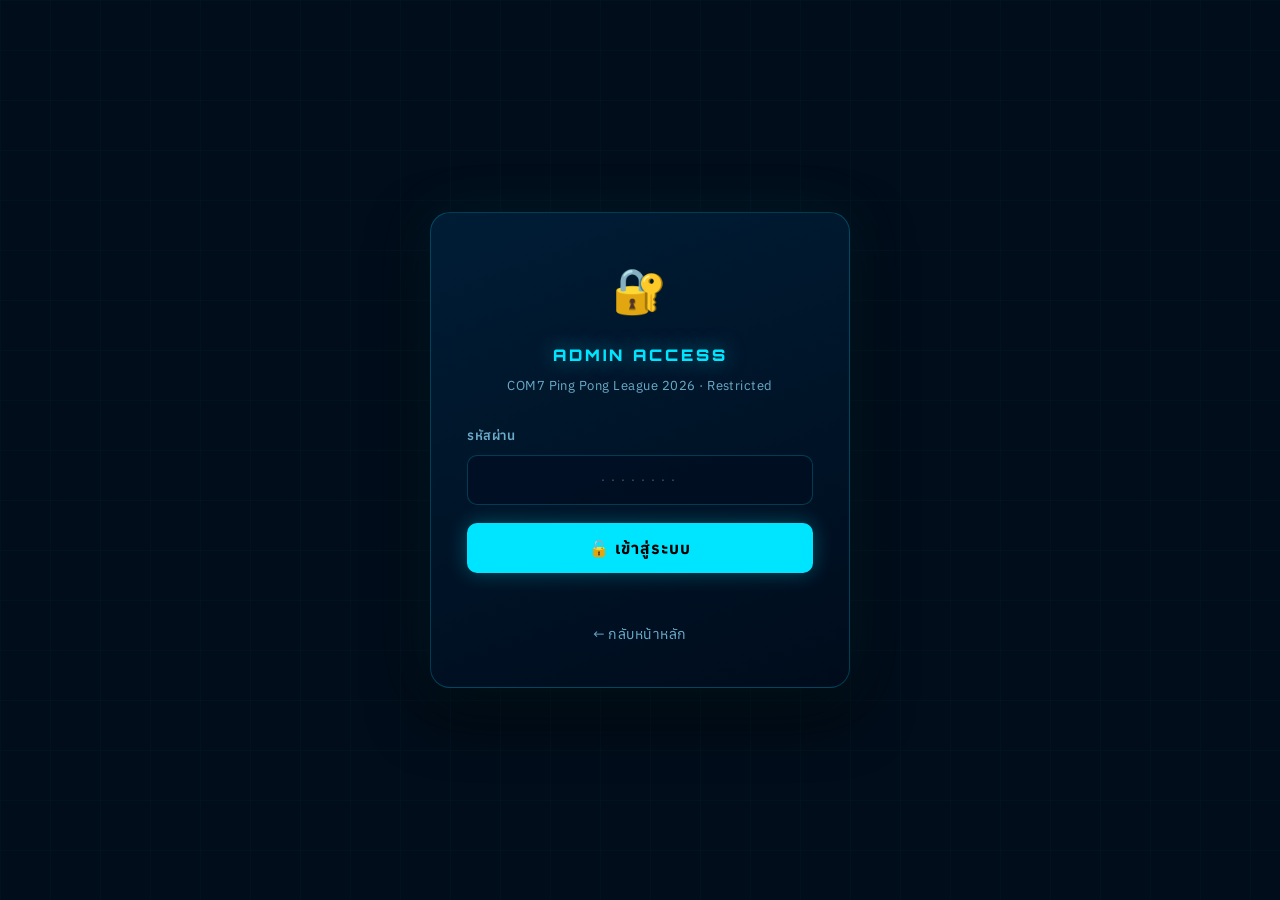
==== admin.html @ f127a7c7 "Add files via upload" ====
<!DOCTYPE html>
<html lang="th">
<head>
<meta charset="UTF-8">
<meta name="viewport" content="width=device-width, initial-scale=1.0">
<title>Admin — COM7 Ping Pong League 2026</title>
<link rel="preconnect" href="https://fonts.googleapis.com">
<link rel="stylesheet" href="https://fonts.googleapis.com/css2?family=Anuphan:wght@100..700&family=Orbitron:wght@400;700;900&display=swap">
<link rel="stylesheet" href="assets/style.css">
<style>
/* ── LOGIN GATE ─────────────────────────────────────── */
#login-gate {
  position:fixed;inset:0;z-index:9999;
  display:flex;align-items:center;justify-content:center;
  background:var(--dark);
}
#login-gate::before {
  content:'';position:fixed;inset:0;
  background-image:linear-gradient(rgba(0,229,255,0.025) 1px,transparent 1px),linear-gradient(90deg,rgba(0,229,255,0.025) 1px,transparent 1px);
  background-size:50px 50px;animation:gridMove 25s linear infinite;pointer-events:none;
}
.login-card {
  position:relative;z-index:1;
  background:linear-gradient(160deg,rgba(0,30,55,0.96),rgba(0,12,28,0.99));
  border:1px solid var(--border);border-radius:20px;
  padding:40px 36px;width:min(420px,90vw);
  box-shadow:0 0 60px rgba(0,229,255,0.08),0 24px 60px rgba(0,0,0,0.6);
}
.login-icon{font-size:44px;text-align:center;margin-bottom:14px;}
.login-title{
  font-family:'Orbitron',monospace;font-size:16px;font-weight:900;
  color:var(--cyan);letter-spacing:3px;text-align:center;margin-bottom:6px;
  text-shadow:0 0 20px rgba(0,229,255,0.5);
}
.login-sub{font-size:13px;color:var(--muted);text-align:center;margin-bottom:28px;}
.login-label{
  font-size:13px;color:var(--muted);font-family:'Anuphan',sans-serif;
  font-weight:600;letter-spacing:0.5px;text-transform:uppercase;display:block;margin-bottom:8px;
}
.login-input{
  width:100%;background:rgba(0,15,35,0.9);border:1px solid var(--border);
  border-radius:10px;padding:14px 18px;color:var(--text);
  font-family:'Orbitron',monospace;font-size:16px;letter-spacing:4px;
  outline:none;transition:all 0.2s;margin-bottom:18px;text-align:center;
}
.login-input:focus{border-color:var(--cyan);box-shadow:0 0 0 3px rgba(0,229,255,0.1);}
.login-input.shake{animation:shake 0.35s ease;border-color:var(--lose);}
@keyframes shake{0%,100%{transform:translateX(0);}20%{transform:translateX(-8px);}40%{transform:translateX(8px);}60%{transform:translateX(-5px);}80%{transform:translateX(5px);}}
.login-btn{
  width:100%;padding:15px;background:var(--cyan);color:#000;
  border:none;border-radius:10px;font-family:'Anuphan',sans-serif;
  font-size:16px;font-weight:700;letter-spacing:1px;
  cursor:pointer;box-shadow:0 0 20px rgba(0,229,255,0.3);transition:all 0.2s;
}
.login-btn:hover{background:#00f0ff;transform:translateY(-2px);}
.login-error{font-size:14px;color:var(--lose);text-align:center;margin-top:12px;min-height:18px;font-family:'Anuphan',sans-serif;opacity:0;transition:opacity 0.2s;}
.login-error.show{opacity:1;}
.login-back{display:block;text-align:center;margin-top:20px;font-size:14px;color:var(--muted);text-decoration:none;font-family:'Anuphan',sans-serif;transition:color 0.2s;}
.login-back:hover{color:var(--cyan);}
.login-attempts{font-size:13px;color:var(--muted);text-align:center;margin-top:8px;font-family:'Anuphan',sans-serif;opacity:0.6;}

/* ── ADMIN CONTENT ──────────────────────────────────── */
#admin-content{display:none;}
#admin-content.unlocked{display:block;}

/* ── TOPBAR ─────────────────────────────────────────── */
.admin-topbar{
  display:flex;align-items:center;justify-content:space-between;
  padding:16px 24px;background:rgba(2,21,37,0.98);
  border-bottom:1px solid var(--border);backdrop-filter:blur(16px);
  position:sticky;top:0;z-index:100;gap:12px;
}
.admin-topbar-logo{
  font-family:'Orbitron',monospace;font-size:14px;font-weight:900;
  color:var(--cyan);letter-spacing:2px;text-shadow:0 0 12px rgba(0,229,255,0.4);flex:1;
}
.admin-topbar-badge{
  background:rgba(255,68,102,0.12);border:1px solid rgba(255,68,102,0.3);
  color:var(--lose);font-family:'Anuphan',sans-serif;
  font-size:13px;font-weight:700;letter-spacing:0.5px;padding:6px 14px;border-radius:4px;
}
.logout-btn{
  background:transparent;border:1px solid var(--border2);color:var(--muted);
  font-family:'Anuphan',sans-serif;font-size:14px;font-weight:600;
  letter-spacing:0.3px;padding:8px 18px;border-radius:6px;cursor:pointer;transition:all 0.2s;
}
.logout-btn:hover{border-color:var(--lose);color:var(--lose);}

/* ── PLAYER TABLE ───────────────────────────────────── */
.player-mgmt-table{width:100%;border-collapse:collapse;}
.player-mgmt-table th{
  background:linear-gradient(90deg,rgba(0,50,100,0.9),rgba(0,35,75,0.9));
  color:#7ec8e3;font-family:'Anuphan',sans-serif;
  font-size:13px;font-weight:700;letter-spacing:0.5px;text-transform:uppercase;
  padding:14px 18px;text-align:left;border-bottom:2px solid rgba(0,229,255,0.3);
}
.player-mgmt-table td{
  padding:14px 18px;border-bottom:1px solid rgba(0,229,255,0.08);
  color:var(--text);vertical-align:middle;font-size:15px;
  font-family:'Anuphan',sans-serif;
}
.player-mgmt-table tr:hover td{background:rgba(0,229,255,0.05);}
.btn-edit{
  background:rgba(0,229,255,0.12);border:1px solid rgba(0,229,255,0.4);
  color:var(--cyan);font-size:13px;font-family:'Anuphan',sans-serif;
  font-weight:700;letter-spacing:0.3px;padding:8px 18px;
  border-radius:6px;cursor:pointer;transition:all 0.2s;
}
.btn-edit:hover{background:rgba(0,229,255,0.25);transform:translateY(-1px);}
.btn-del{
  background:rgba(255,68,102,0.12);border:1px solid rgba(255,68,102,0.4);
  color:var(--lose);font-size:13px;font-family:'Anuphan',sans-serif;
  font-weight:700;letter-spacing:0.3px;padding:8px 18px;
  border-radius:6px;cursor:pointer;transition:all 0.2s;margin-left:6px;
}
.btn-del:hover{background:rgba(255,68,102,0.25);transform:translateY(-1px);}

/* ── EDIT MODAL ─────────────────────────────────────── */
#edit-modal{display:none;position:fixed;inset:0;z-index:9998;background:rgba(0,0,0,0.75);align-items:center;justify-content:center;}
#edit-modal.open{display:flex;}
.edit-modal-card{
  background:linear-gradient(160deg,rgba(0,30,55,0.98),rgba(0,12,28,0.99));
  border:1px solid var(--border);border-radius:16px;
  padding:32px 28px;width:min(480px,92vw);
  box-shadow:0 0 60px rgba(0,229,255,0.1);
}
.edit-modal-title{
  font-family:'Orbitron',monospace;font-size:14px;font-weight:900;
  color:var(--cyan);letter-spacing:2px;margin-bottom:22px;
}

/* ── ADMIN OVERRIDES (larger than index) ────────────── */
.admin-panel{padding:26px;}
.admin-title{font-size:15px !important;letter-spacing:2px;}
.form-label{font-size:13px !important;}
.form-input,.form-select{font-size:15px !important;padding:13px 16px !important;}
.btn{font-size:15px !important;padding:13px 28px !important;}
.section-title{font-size:22px !important;}
.section-sub{font-size:15px !important;}
.status-badge{font-size:12px !important;padding:5px 12px !important;}
.bracket-slot select{font-size:14px !important;padding:9px 12px !important;}
.bracket-slot-num{font-size:13px !important;min-width:26px;}

/* Toast — บนสุดกลางหน้าจอ */
#toast{
  position:fixed !important;
  top:20px !important;
  bottom:auto !important;
  left:50% !important;
  transform:translateX(-50%) translateY(-120px) !important;
}
#toast.show{
  transform:translateX(-50%) translateY(0) !important;
}
</style>
</head>
<body>

<!-- LOGIN GATE -->
<div id="login-gate">
  <div class="login-card">
    <div class="login-icon">🔐</div>
    <div class="login-title">ADMIN ACCESS</div>
    <div class="login-sub">COM7 Ping Pong League 2026 · Restricted</div>
    <label class="login-label" for="pwd-input">รหัสผ่าน</label>
    <input class="login-input" id="pwd-input" type="password" placeholder="••••••••" maxlength="32" autocomplete="current-password" onkeydown="if(event.key==='Enter') tryLogin()"/>
    <button type="button" class="login-btn" onclick="tryLogin()">🔓 เข้าสู่ระบบ</button>
    <div class="login-error" id="login-error"></div>
    <div class="login-attempts" id="login-attempts"></div>
    <a href="index.html" class="login-back">← กลับหน้าหลัก</a>
  </div>
</div>

<!-- ADMIN CONTENT -->
<div id="admin-content">
  <div class="page">

    <div class="admin-topbar">
      <div class="admin-topbar-logo">⚙️ COM7 ADMIN</div>
      <span class="admin-topbar-badge">🔒 PRIVATE</span>
      <button type="button" class="logout-btn" onclick="logout()">ออกจากระบบ</button>
    </div>

    <div style="padding:24px 18px;">
      <div class="section-title">จัดการข้อมูล</div>
      <div class="section-sub">เพิ่ม / แก้ไข ข้อมูลการแข่งขัน</div>

      <!-- PLAYER LIST -->
      <div class="admin-panel">
        <div style="display:flex;justify-content:space-between;align-items:center;flex-wrap:wrap;gap:8px;margin-bottom:14px;">
          <div class="admin-title" style="margin-bottom:0;">👥 รายชื่อผู้แข่งขันทั้งหมด</div>
          <div style="display:flex;gap:6px;">
            <button type="button" id="pmgmt-btn-all" onclick="filterPlayerMgmt('all',this)"
              class="filter-btn all is-active">ทั้งหมด</button>
            <button type="button" id="pmgmt-btn-M" onclick="filterPlayerMgmt('M',this)"
              class="filter-btn gender-m">♂ MEN'S</button>
            <button type="button" id="pmgmt-btn-F" onclick="filterPlayerMgmt('F',this)"
              class="filter-btn gender-f">♀ WOMEN'S</button>
          </div>
        </div>
        <div style="overflow-x:auto;border-radius:10px;border:1px solid rgba(0,229,255,0.15);">
          <table class="player-mgmt-table">
            <thead><tr>
              <th>#</th><th>ชื่อ</th><th>ทีม</th><th>ประเภท</th><th>แต้ม</th><th>สถานะ</th><th>จัดการ</th>
            </tr></thead>
            <tbody id="player-mgmt-body"></tbody>
          </table>
        </div>
      </div>

      <!-- ADD PLAYER -->
      <div class="admin-panel">
        <div class="admin-title">➕ เพิ่มผู้เล่น</div>
        <div style="text-align:center;margin-bottom:18px;">
          <div class="photo-preview" id="photo-prev" onclick="document.getElementById('photo-inp').click()">
            <span id="photo-ph">📷</span>
            <img id="photo-img" src="" style="display:none;"/>
          </div>
          <div style="font-size:12px;color:var(--muted);margin-top:6px;">กดเพื่อเพิ่มรูปผู้เล่น</div>
          <input type="file" id="photo-inp" accept="image/*" style="display:none;" onchange="handlePhoto(event)">
        </div>
        <div class="form-row">
          <div class="form-group"><label class="form-label">ชื่อผู้เล่น</label><input class="form-input" id="new-player-name" placeholder="A. JAYDEN"/></div>
          <div class="form-group"><label class="form-label">ทีม / แผนก</label><input class="form-input" id="new-player-team" placeholder="ทีม/แผนก"/></div>
        </div>
        <div class="form-row">
          <div class="form-group"><label class="form-label">ประเภท</label>
            <select class="form-select" id="new-player-gender">
              <option value="M">ชาย (Men's)</option><option value="F">หญิง (Women's)</option>
            </select>
          </div>
          <div class="form-group"><label class="form-label">สถานะ</label>
            <select class="form-select" id="new-player-status">
              <option value="IN_PLAY">IN_PLAY</option><option value="WINNER">WINNER</option><option value="ELIMINATED">ELIMINATED</option>
            </select>
          </div>
        </div>
        <button type="button" class="btn btn-primary" onclick="addPlayer()" style="display:block;margin-left:auto;">➕ เพิ่มผู้เล่น</button>
      </div>

      <!-- MATCH LIST -->
      <div class="admin-panel">
        <div style="margin-bottom:14px;">
          <div style="display:flex;justify-content:space-between;align-items:center;flex-wrap:wrap;gap:8px;margin-bottom:10px;">
            <div class="admin-title" style="margin-bottom:0;">📋 รายการแข่งขันทั้งหมด</div>
            <div style="display:flex;gap:6px;flex-wrap:wrap;">
              <button type="button" id="mmgmt-btn-all" onclick="setAdminMatchFilter('all',this)"
                class="filter-btn all">ทั้งหมด</button>
              <button type="button" id="mmgmt-btn-live" onclick="setAdminMatchFilter('live',this)"
                class="filter-btn" style="padding:7px 16px;border-radius:20px;border:1px solid rgba(255,51,85,0.3);background:rgba(255,51,85,0.1);color:#ff3355;font-family:'Anuphan',sans-serif;font-size:14px;font-weight:600;cursor:pointer;transition:all 0.2s;">🔴 LIVE</button>
              <button type="button" id="mmgmt-btn-completed" onclick="setAdminMatchFilter('completed',this)"
                class="filter-btn winner">✓ จบแล้ว</button>
              <button type="button" id="mmgmt-btn-upcoming" onclick="setAdminMatchFilter('upcoming',this)"
                class="filter-btn" style="padding:7px 16px;border-radius:20px;border:1px solid rgba(100,170,200,0.25);background:rgba(100,170,200,0.08);color:#64aacc;font-family:'Anuphan',sans-serif;font-size:14px;font-weight:600;cursor:pointer;transition:all 0.2s;">⏳ รอแข่ง</button>
            </div>
          </div>
          <!-- Gender tab bar -->
          <div style="display:flex;border-radius:10px;overflow:hidden;border:1px solid rgba(0,229,255,0.15);">
            <button type="button" id="mmgmt-btn-M" onclick="setAdminMatchGender('M',this)"
              class="filter-btn gender-m" style="flex:1;padding:11px;border-right:1px solid rgba(0,229,255,0.1);font-family:'Anuphan',sans-serif;font-size:15px;font-weight:600;cursor:pointer;transition:all 0.2s;">♂ MEN'S</button>
            <button type="button" id="mmgmt-btn-F" onclick="setAdminMatchGender('F',this)"
              class="filter-btn gender-f" style="flex:1;padding:11px;font-family:'Anuphan',sans-serif;font-size:15px;font-weight:600;cursor:pointer;transition:all 0.2s;">♀ WOMEN'S</button>
          </div>
        </div>
        <div id="match-mgmt-body"></div>
      </div>

      <!-- BRACKET SETUP -->
      <div class="admin-panel">
        <div class="admin-title">🎯 จับคู่สายการแข่งขัน</div>
        <div class="form-row">
          <div class="form-group"><label class="form-label">ประเภท</label>
            <select class="form-select" id="bracket-setup-gender" onchange="renderBracketSetup()">
              <option value="M">Men's</option><option value="F">Women's</option>
            </select>
          </div>
          <div class="form-group"><label class="form-label">รอบ</label>
            <select class="form-select" id="bracket-setup-round" onchange="renderBracketSetup()">
              <option>Round of 32</option><option>Round of 16</option>
              <option>Quarter Final</option><option>Semi Final</option><option>Final</option>
            </select>
          </div>
        </div>
        <div id="bracket-setup-body" style="margin-top:10px;"></div>
        <div style="margin-top:14px;display:flex;align-items:center;justify-content:flex-end;gap:10px;flex-wrap:wrap;">
          <div style="font-size:13px;color:var(--muted);flex:1;min-width:180px;">* เลือกผู้เล่นทั้งสองฝั่ง แล้วกดปุ่มบันทึกเพื่อยืนยัน</div>
          <button type="button" class="btn btn-primary" onclick="saveBracketSetup()" style="background:var(--win);color:#000;box-shadow:0 0 16px rgba(0,229,160,0.3);">💾 บันทึกการจับคู่</button>
        </div>
      </div>

      <!-- DANGER ZONE -->
      <div class="admin-panel" style="border-color:rgba(255,68,102,0.3);">
        <div class="admin-title" style="color:var(--lose);">⚠️ จัดการข้อมูล</div>
        <div style="font-size:14px;color:var(--muted);margin-bottom:14px;">Export ข้อมูล หรือล้างข้อมูลทั้งหมดออกจากระบบ</div>
        <div style="display:flex;justify-content:flex-end;gap:10px;flex-wrap:wrap;">
          <button type="button" class="btn btn-primary" onclick="exportData()">💾 Export JSON</button>
          <button type="button" class="btn btn-gold" onclick="recalcStandings()">🔄 อัปเดตสถานะทั้งหมด</button>
          <button type="button" class="btn btn-danger" onclick="resetData()">🗑️ ล้างข้อมูลทั้งหมด</button>
        </div>
      </div>

      <div style="text-align:center;padding:16px 0 40px;">
        <a href="index.html" style="font-family:'Anuphan',sans-serif;font-size:14px;color:var(--muted);letter-spacing:1px;text-decoration:none;transition:color 0.2s;" onmouseover="this.style.color='var(--cyan)'" onmouseout="this.style.color='var(--muted)'">
          ← กลับหน้าหลัก (Public)
        </a>
      </div>
    </div>
  </div>
</div>

<div class="toast" id="toast"></div>

<!-- CONFIRM RESET MODAL -->
<div id="confirm-reset-modal" style="display:none;position:fixed;inset:0;z-index:9999;background:rgba(0,0,0,0.75);align-items:center;justify-content:center;">
  <div style="background:linear-gradient(160deg,rgba(0,30,55,0.98),rgba(0,12,28,0.99));border:1px solid rgba(255,68,102,0.4);border-radius:16px;padding:32px 28px;width:min(420px,90vw);box-shadow:0 0 40px rgba(255,68,102,0.15);">
    <div style="font-size:32px;text-align:center;margin-bottom:12px;">⚠️</div>
    <div style="font-family:'Orbitron',monospace;font-size:14px;font-weight:900;color:#f85149;letter-spacing:2px;text-align:center;margin-bottom:8px;">ยืนยันการลบข้อมูล</div>
    <div style="font-family:'Anuphan',sans-serif;font-size:14px;color:rgba(255,255,255,0.6);text-align:center;margin-bottom:24px;line-height:1.6;">ผู้เล่นและแมตช์ทั้งหมดจะถูกลบออกจากระบบ<br>การกระทำนี้ไม่สามารถย้อนกลับได้</div>
    <div style="display:flex;gap:10px;justify-content:center;">
      <button type="button" onclick="document.getElementById('confirm-reset-modal').style.display='none';_doResetData();"
        style="background:#f85149;border:none;color:#fff;font-family:'Anuphan',sans-serif;font-size:15px;font-weight:700;padding:12px 28px;border-radius:8px;cursor:pointer;">
        🗑️ ยืนยันลบ
      </button>
      <button type="button" onclick="document.getElementById('confirm-reset-modal').style.display='none';"
        style="background:rgba(255,255,255,0.08);border:1px solid rgba(255,255,255,0.15);color:rgba(255,255,255,0.6);font-family:'Anuphan',sans-serif;font-size:15px;font-weight:600;padding:12px 28px;border-radius:8px;cursor:pointer;">
        ยกเลิก
      </button>
    </div>
  </div>
</div>

<!-- CUSTOM CONFIRM MODAL -->
<div id="custom-confirm-modal" style="display:none;position:fixed;inset:0;z-index:9999;background:rgba(0,0,0,0.75);align-items:center;justify-content:center;">
  <div style="background:linear-gradient(160deg,rgba(0,30,55,0.98),rgba(0,12,28,0.99));border:1px solid rgba(255,68,102,0.4);border-radius:16px;padding:32px 28px;width:min(420px,90vw);box-shadow:0 0 40px rgba(255,68,102,0.15);">
    <div style="font-size:32px;text-align:center;margin-bottom:12px;">⚠️</div>
    <div id="custom-confirm-msg" style="font-family:'Anuphan',sans-serif;font-size:15px;color:rgba(255,255,255,0.8);text-align:center;margin-bottom:24px;line-height:1.6;"></div>
    <div style="display:flex;gap:10px;justify-content:center;">
      <button type="button" id="custom-confirm-ok"
        style="background:#f85149;border:none;color:#fff;font-family:'Anuphan',sans-serif;font-size:15px;font-weight:700;padding:12px 28px;border-radius:8px;cursor:pointer;">
        ✅ ยืนยัน
      </button>
      <button type="button" id="custom-confirm-cancel"
        style="background:rgba(255,255,255,0.08);border:1px solid rgba(255,255,255,0.15);color:rgba(255,255,255,0.6);font-family:'Anuphan',sans-serif;font-size:15px;font-weight:600;padding:12px 28px;border-radius:8px;cursor:pointer;">
        ยกเลิก
      </button>
    </div>
  </div>
</div>

<script>
// Override window.confirm ด้วย custom modal
window.confirm = function(msg) {
  return new Promise(function(resolve) {
    var modal = document.getElementById('custom-confirm-modal');
    var msgEl = document.getElementById('custom-confirm-msg');
    var okBtn = document.getElementById('custom-confirm-ok');
    var cancelBtn = document.getElementById('custom-confirm-cancel');
    msgEl.textContent = msg;
    modal.style.display = 'flex';
    function cleanup() { modal.style.display = 'none'; okBtn.onclick = null; cancelBtn.onclick = null; }
    okBtn.onclick = function() { cleanup(); resolve(true); };
    cancelBtn.onclick = function() { cleanup(); resolve(false); };
  });
};
</script>

<!-- EDIT MATCH MODAL -->
<div id="edit-match-modal" style="display:none;position:fixed;inset:0;z-index:9998;background:rgba(0,0,0,0.75);align-items:center;justify-content:center;">
  <div class="edit-modal-card" style="width:min(560px,94vw);">
    <div class="edit-modal-title">✏️ แก้ไขผลการแข่งขัน</div>
    <input type="hidden" id="edit-match-id"/>
    <div class="form-row">
      <div class="form-group"><label class="form-label">ผู้เล่น A</label><select class="form-select" id="edit-match-p1"></select></div>
      <div class="form-group"><label class="form-label">ผู้เล่น B</label><select class="form-select" id="edit-match-p2"></select></div>
    </div>
    <div class="form-row">
      <div class="form-group"><label class="form-label">คะแนน A (เซต)</label><input class="form-input" id="edit-match-score1" type="number" min="0" max="9"/></div>
      <div class="form-group"><label class="form-label">คะแนน B (เซต)</label><input class="form-input" id="edit-match-score2" type="number" min="0" max="9"/></div>
    </div>
    <div class="form-row">
      <div class="form-group"><label class="form-label">รอบ</label>
        <select class="form-select" id="edit-match-round">
          <option>Round of 32</option><option>Round of 16</option>
          <option>Quarter Final</option><option>Semi Final</option><option>Final</option>
        </select>
      </div>
      <div class="form-group"><label class="form-label">ประเภท</label>
        <select class="form-select" id="edit-match-gender" onchange="updateEditPlayerDropdownsByGender()">
          <option value="M">Men's</option><option value="F">Women's</option>
        </select>
      </div>
    </div>
    <div class="form-row">
      <div class="form-group"><label class="form-label">วันที่แข่งขัน</label><input class="form-input" id="edit-match-date" type="date"/></div>
      <div class="form-group"><label class="form-label">เวลา</label><input class="form-input" id="edit-match-time" type="time"/></div>
    </div>
    <div class="form-group" style="margin-bottom:18px;"><label class="form-label">สถานะ</label>
      <select class="form-select" id="edit-match-status">
        <option value="completed">จบแล้ว</option><option value="live">LIVE 🔴</option><option value="upcoming">ยังไม่แข่ง</option>
      </select>
    </div>
    <div class="btn-row">
      <button type="button" class="btn btn-primary" onclick="saveEditMatch()">💾 บันทึก</button>
      <button type="button" class="btn" style="background:rgba(255,255,255,0.05);border:1px solid var(--border);color:var(--muted);" onclick="closeEditMatchModal()">ยกเลิก</button>
      <button type="button" class="btn btn-gold" onclick="recalcStandings()">🔄 คำนวณคะแนนใหม่</button>
    </div>
  </div>
</div>

<!-- EDIT PLAYER MODAL -->
<div id="edit-modal">
  <div class="edit-modal-card">
    <div class="edit-modal-title">✏️ แก้ไขข้อมูลผู้เล่น</div>
    <input type="hidden" id="edit-player-id"/>
    <div class="form-row">
      <div class="form-group"><label class="form-label">ชื่อผู้เล่น</label><input class="form-input" id="edit-player-name"/></div>
      <div class="form-group"><label class="form-label">ทีม / แผนก</label><input class="form-input" id="edit-player-team"/></div>
    </div>
    <div class="form-row">
      <div class="form-group"><label class="form-label">ประเภท</label>
        <select class="form-select" id="edit-player-gender">
          <option value="M">ชาย (Men's)</option><option value="F">หญิง (Women's)</option>
        </select>
      </div>
      <div class="form-group"><label class="form-label">สถานะ</label>
        <select class="form-select" id="edit-player-status">
          <option value="IN_PLAY">IN_PLAY</option><option value="WINNER">WINNER</option><option value="ELIMINATED">ELIMINATED</option>
        </select>
      </div>
    </div>
    <div class="form-row">
      <div class="form-group"><label class="form-label">แต้มสะสม</label><input class="form-input" id="edit-player-points" type="number" min="0"/></div>
      <div class="form-group"><label class="form-label">แมตช์ที่เล่น</label><input class="form-input" id="edit-player-played" type="number" min="0"/></div>
    </div>
    <div class="form-row">
      <div class="form-group"><label class="form-label">ชนะ</label><input class="form-input" id="edit-player-wins" type="number" min="0"/></div>
      <div class="form-group"><label class="form-label">แพ้</label><input class="form-input" id="edit-player-losses" type="number" min="0"/></div>
    </div>
    <div style="font-size:11px;color:var(--muted);margin-bottom:8px;font-family:'Anuphan',sans-serif;">
      ⚙️ แต้ม/ชนะ/แพ้ คำนวณอัตโนมัติจากผลแมตช์ที่บันทึกไว้
    </div>
    <div class="btn-row" style="margin-top:10px;">
      <button type="button" class="btn btn-primary" onclick="saveEditPlayer()">💾 บันทึก</button>
      <button type="button" class="btn" style="background:rgba(255,255,255,0.05);border:1px solid var(--border);color:var(--muted);" onclick="closeEditModal()">ยกเลิก</button>
    </div>
  </div>
</div>

<!-- Supabase SDK -->
<script src="https://cdn.jsdelivr.net/npm/@supabase/supabase-js@2"></script>

<!-- Supabase Configuration -->
<script src="supabase-config.js"></script>

<!-- Main App -->
<script src="assets/app-supabase.js"></script>
<script>
var ADMIN_PASSWORD = 'com7admin2026';
var SESSION_KEY    = 'com7_admin_auth';
var MAX_ATTEMPTS   = 5;
var LOCKOUT_MS     = 5 * 60 * 1000;

function getAttemptData(){
  try{ return JSON.parse(sessionStorage.getItem('com7_attempts')||'{"count":0,"lockedUntil":0}'); }catch(e){ return {count:0,lockedUntil:0}; }
}
function saveAttemptData(d){ try{ sessionStorage.setItem('com7_attempts',JSON.stringify(d)); }catch(e){} }

function tryLogin(){
  var inp=document.getElementById('pwd-input');
  var errEl=document.getElementById('login-error');
  var attEl=document.getElementById('login-attempts');
  var a=getAttemptData(); var now=Date.now();
  
  if(a.lockedUntil && now<a.lockedUntil){
    errEl.textContent='🔒 ถูกล็อค กรุณารอ '+Math.ceil((a.lockedUntil-now)/1000)+' วินาที';
    errEl.classList.add('show'); inp.value=''; return;
  }
  
  if(inp.value===ADMIN_PASSWORD){
    try{ sessionStorage.setItem(SESSION_KEY,'1'); }catch(e){}
    saveAttemptData({count:0,lockedUntil:0});
    document.getElementById('login-gate').style.display='none';
    document.getElementById('admin-content').classList.add('unlocked');
    populatePlayerSelects(); renderBracketSetup(); renderPlayerMgmt(); renderMatchMgmt();
  } else {
    a.count++;
    if(a.count>=MAX_ATTEMPTS){ a.lockedUntil=Date.now()+LOCKOUT_MS; a.count=0; errEl.textContent='🔒 พยายามมากเกินไป ล็อค 5 นาที'; attEl.textContent=''; }
    else { errEl.textContent='❌ รหัสผ่านไม่ถูกต้อง'; attEl.textContent='เหลือ '+(MAX_ATTEMPTS-a.count)+' ครั้ง'; }
    saveAttemptData(a); errEl.classList.add('show');
    inp.classList.add('shake'); inp.value='';
    setTimeout(function(){ inp.classList.remove('shake'); },400);
  }
}

async function logout(){
  try{ sessionStorage.removeItem(SESSION_KEY); }catch(e){}
  document.getElementById('admin-content').classList.remove('unlocked');
  document.getElementById('login-gate').style.display='flex';
  document.getElementById('pwd-input').value='';
  document.getElementById('login-error').classList.remove('show');
}

(function(){
  try {
    if(sessionStorage.getItem(SESSION_KEY)==='1'){
      document.getElementById('login-gate').style.display='none';
      document.getElementById('admin-content').classList.add('unlocked');
      populatePlayerSelects(); renderBracketSetup(); renderPlayerMgmt(); renderMatchMgmt();
    }
  } catch(e) {
    console.error('Error checking session:', e);
  }
})();
</script>
</body>
</html>
---- assets/style.css ----
@import url('https://fonts.googleapis.com/css2?family=Orbitron:wght@400;700;900&family=Anuphan:wght@100..700&display=swap');

:root {
  --cyan:#00e5ff; --cyan2:#00b8d4; --gold:#ffd700; --gold2:#ffaa00;
  --dark:#010d1a; --navy:#021525; --panel:rgba(0,25,50,0.88);
  --border:rgba(0,229,255,0.22); --border2:rgba(0,229,255,0.08);
  --text:#dff2ff; --muted:#6aacca; --win:#00e5a0; --lose:#ff4466; --live:#ff3355;
}
*{margin:0;padding:0;box-sizing:border-box;}
html{overflow-x:hidden;}
body{
  background:var(--dark);
  font-family:'Anuphan',sans-serif;
  font-size:16px;
  font-weight:400;
  line-height:1.7;
  letter-spacing:0.03em;
  color:#e0e0e0;
  min-height:100vh;
  overflow-x:hidden;
  width:100%;
  -webkit-font-smoothing:antialiased;
  -moz-osx-font-smoothing:grayscale;
  text-rendering:optimizeLegibility;
}
.page{width:100%;overflow-x:hidden;}
input,select,textarea,button{
  font-family:'Anuphan',sans-serif;
  letter-spacing:0.03em;
}
body::before{content:'';position:fixed;inset:0;background-image:linear-gradient(rgba(0,229,255,0.025) 1px,transparent 1px),linear-gradient(90deg,rgba(0,229,255,0.025) 1px,transparent 1px);background-size:50px 50px;pointer-events:none;z-index:0;animation:gridMove 25s linear infinite;}
@keyframes gridMove{to{background-position:50px 50px;}}
body::after{content:'';position:fixed;inset:0;background:radial-gradient(ellipse 70% 50% at 15% 10%,rgba(0,90,180,0.25) 0%,transparent 55%),radial-gradient(ellipse 60% 40% at 85% 90%,rgba(0,170,220,0.15) 0%,transparent 55%),rgba(1,13,26,0.4);pointer-events:none;z-index:-1;}

/* HERO */
.hero{position:relative;overflow:hidden;border-bottom:1px solid var(--border);}
.hero-bg{background:linear-gradient(135deg,#041e3c 0%,#062a50 40%,#020f1e 100%);padding:24px 20px 28px;position:relative;overflow:hidden;}
.hero-bg::before{content:'';position:absolute;top:-80px;left:-80px;width:350px;height:350px;background:radial-gradient(circle,rgba(0,150,255,0.2),transparent 70%);pointer-events:none;}
.hero-inner{display:flex;align-items:center;justify-content:space-between;gap:12px;position:relative;z-index:1;}
.hero-img-side{flex:0 0 40%;max-width:260px;}
.hero-paddle-img{width:100%;filter:drop-shadow(0 0 30px rgba(0,229,255,0.4));animation:float 4s ease-in-out infinite;}
@keyframes float{0%,100%{transform:translateY(0) rotate(-2deg);}50%{transform:translateY(-12px) rotate(2deg);}}
.hero-text-side{flex:1;text-align:right;}
.com7-badge{display:inline-block;background:var(--cyan);color:#000;font-family:'Orbitron',monospace;font-weight:900;font-size:14px;padding:5px 16px;border-radius:5px;letter-spacing:2px;margin-bottom:10px;box-shadow:0 0 20px rgba(0,229,255,0.5);}
.hero-title{font-family:'Orbitron',monospace;font-size:clamp(11px,2.5vw,20px);font-weight:900;color:var(--cyan);letter-spacing:2px;text-shadow:0 0 30px rgba(0,229,255,0.6);line-height:1.2;margin-bottom:4px;}
.hero-sub{font-size:clamp(18px,4.5vw,34px);font-weight:700;color:#fff;line-height:1.1;margin-bottom:6px;}
.hero-prize-label{font-size:12px;color:var(--muted);margin-bottom:2px;}
.hero-prize{font-family:'Orbitron',monospace;font-size:clamp(26px,6.5vw,52px);font-weight:900;color:var(--gold);text-shadow:0 0 30px rgba(255,215,0,0.6),0 0 60px rgba(255,180,0,0.3);line-height:1;}
.hero-prize-unit{font-size:clamp(16px,3.5vw,28px);font-weight:700;color:var(--gold);}
.hero-venue{font-size:12px;color:var(--muted);margin-top:6px;}
.hero-shimmer{position:absolute;bottom:0;left:0;right:0;height:2px;background:linear-gradient(90deg,transparent,var(--cyan),var(--gold),var(--cyan),transparent);animation:shimmer 3s ease-in-out infinite;}
@keyframes shimmer{0%,100%{opacity:0.6;}50%{opacity:1;}}

/* TABS */
.tabs{display:flex;justify-content:center;background:rgba(2,21,37,0.98);border-bottom:1px solid var(--border);overflow-x:auto;scrollbar-width:none;position:sticky;top:0;z-index:100;backdrop-filter:blur(16px);}
.tabs::-webkit-scrollbar{display:none;}
.tab{
  flex:1;min-width:0;padding:16px 12px;
  font-size:18px;font-weight:500;
  font-family:'Anuphan',sans-serif;
  color:var(--muted);cursor:pointer;
  border-bottom:3px solid transparent;
  white-space:nowrap;transition:all 0.25s;
  letter-spacing:0.02em;text-align:center;
  line-height:1.4;
}
.tab:hover{color:var(--text);background:rgba(0,229,255,0.04);}
.tab.active{
  color:#000;
  background:var(--cyan);
  border-bottom-color:var(--cyan2);
  font-weight:700;
  box-shadow:0 0 20px rgba(0,229,255,0.35), inset 0 -2px 8px rgba(0,229,255,0.2);
}

/* SECTIONS */
.section{display:none;padding:22px 14px;}
.section.active{
  display:block;
  animation:sectionFadeIn 0.35s cubic-bezier(0.22,1,0.36,1) both;
}
@keyframes sectionFadeIn{
  from{opacity:0;transform:translateY(10px);}
  to{opacity:1;transform:translateY(0);}
}
.section-title{font-family:'Anuphan',sans-serif;font-size:17px;font-weight:700;color:var(--cyan);letter-spacing:1px;text-align:center;margin-bottom:4px;text-shadow:0 0 20px rgba(0,229,255,0.5);}
.section-sub{text-align:center;color:var(--muted);font-size:14px;margin-bottom:20px;letter-spacing:0.3px;font-family:'Anuphan',sans-serif;}

/* PODIUM */
.top-players-grid{display:grid;grid-template-columns:1fr 1fr;gap:20px;margin-bottom:32px;}
.gender-label{text-align:center;font-size:13px;font-weight:500;letter-spacing:0.02em;color:var(--muted);margin-bottom:28px;font-family:'Anuphan',sans-serif;}
.podium-row{display:flex;gap:12px;justify-content:center;align-items:flex-end;min-height:220px;padding-top:20px;}

/* Podium card — glassmorphism */
.podium-card{
  flex:1;max-width:140px;
  background:rgba(255,255,255,0.05);
  backdrop-filter:blur(16px);
  -webkit-backdrop-filter:blur(16px);
  border:1px solid rgba(255,255,255,0.08);
  border-radius:18px;
  padding:16px 10px 14px;
  text-align:center;position:relative;
  transition:transform 0.3s cubic-bezier(0.22,1,0.36,1), box-shadow 0.3s ease;
  cursor:pointer;
  box-shadow:0 8px 32px rgba(0,0,0,0.3);
}
.podium-card:hover{
  transform:translateY(-4px) scale(1.03);
  box-shadow:0 16px 40px rgba(0,0,0,0.4);
}

/* Rank 1 — gold glow border only */
.podium-card.rank-1{
  background:rgba(255,215,0,0.06);
  border:1.5px solid rgba(255,215,0,0.5);
  box-shadow:0 0 24px rgba(255,215,0,0.2), 0 8px 32px rgba(0,0,0,0.4);
  transform:translateY(-22px) scale(1.08);
  max-width:152px;
}
.podium-card.rank-1:hover{
  transform:translateY(-28px) scale(1.11);
  box-shadow:0 0 36px rgba(255,215,0,0.35), 0 12px 40px rgba(0,0,0,0.5);
}

/* Rank 2 — silver, no glow */
.podium-card.rank-2{
  border-color:rgba(192,192,192,0.2);
  box-shadow:0 4px 20px rgba(0,0,0,0.3);
}
/* Rank 3 — bronze, no glow */
.podium-card.rank-3{
  border-color:rgba(205,127,50,0.2);
  box-shadow:0 4px 20px rgba(0,0,0,0.3);
}
.rank-badge{
  position:absolute;top:-14px;left:50%;transform:translateX(-50%);
  width:28px;height:28px;border-radius:50%;
  display:flex;align-items:center;justify-content:center;
  font-size:12px;font-weight:900;font-family:'Orbitron',monospace;z-index:2;
  box-shadow:0 2px 8px rgba(0,0,0,0.4);
}
.rank-1 .rank-badge{
  background:linear-gradient(135deg,#FFD700,#FFA500);
  color:#000;width:32px;height:32px;font-size:14px;top:-16px;
  box-shadow:0 0 14px rgba(255,215,0,0.6);
}
.rank-2 .rank-badge{background:linear-gradient(135deg,#C0C0C0,#909090);color:#000;}
.rank-3 .rank-badge{background:linear-gradient(135deg,#CD7F32,#9a5e20);color:#fff;}
.player-avatar{
  width:68px;height:68px;border-radius:14px;
  margin:6px auto 10px;
  border:1.5px solid rgba(255,255,255,0.12);
  display:flex;align-items:center;justify-content:center;
  font-size:30px;overflow:hidden;
  background:rgba(255,255,255,0.06);
  backdrop-filter:blur(8px);
  box-shadow:0 4px 16px rgba(0,0,0,0.4);
}
.player-avatar img{width:100%;height:100%;object-fit:cover;border-radius:12px;}
.rank-1 .player-avatar{
  border-color:rgba(255,215,0,0.4);
  box-shadow:0 0 16px rgba(255,215,0,0.25);
  width:76px;height:76px;font-size:34px;
}
.podium-name{
  font-size:13px;font-weight:700;color:#f0f0f0;
  white-space:nowrap;overflow:hidden;text-overflow:ellipsis;
  font-family:'Anuphan',sans-serif;letter-spacing:0.04em;
  line-height:1.5;margin-top:4px;
}
.rank-1 .podium-name{color:#fff;font-size:14px;}
.podium-pts{
  font-size:12px;margin-top:5px;font-family:'Orbitron',monospace;
  font-weight:700;
}
.rank-1 .podium-pts{color:#FFD700;}
.rank-2 .podium-pts{color:#C0C0C0;}
.rank-3 .podium-pts{color:#CD7F32;}

/* STAT CARDS */
.stat-grid{display:grid;grid-template-columns:repeat(3,1fr);gap:14px;margin-bottom:26px;}
.stat-card{
  border-radius:16px;padding:20px 16px;
  text-align:center;position:relative;overflow:hidden;
  backdrop-filter:blur(8px);
  transition:transform 0.3s cubic-bezier(0.22,1,0.36,1), box-shadow 0.3s ease, filter 0.3s ease;
  display:flex;flex-direction:column;align-items:center;justify-content:center;gap:6px;
}
.stat-card:hover{
  transform:translateY(-4px) scale(1.03);
  filter:brightness(1.15);
}
.stat-card::before{content:'';position:absolute;inset:0;background:radial-gradient(ellipse at top,var(--glow,transparent),transparent 70%);pointer-events:none;}
/* gradient border via pseudo-element */
.stat-card::after{
  content:'';position:absolute;inset:0;border-radius:16px;padding:1.5px;
  background:var(--grad-border,linear-gradient(135deg,rgba(0,229,255,0.4),rgba(0,100,180,0.15)));
  -webkit-mask:linear-gradient(#fff 0 0) content-box,linear-gradient(#fff 0 0);
  -webkit-mask-composite:xor;mask-composite:exclude;mask:linear-gradient(#fff 0 0) content-box,linear-gradient(#fff 0 0);pointer-events:none;
}
.stat-card.cyan{
  background:linear-gradient(160deg,rgba(0,40,70,0.9),rgba(0,20,40,0.97));
  --glow:rgba(0,229,255,0.1);
  --grad-border:linear-gradient(135deg,rgba(0,229,255,0.5),rgba(0,100,200,0.15));
}
.stat-card.cyan:hover{box-shadow:0 0 28px rgba(0,229,255,0.2);}
.stat-card.gold{
  background:linear-gradient(160deg,rgba(50,38,0,0.6),rgba(0,20,40,0.97));
  --glow:rgba(255,215,0,0.1);
  --grad-border:linear-gradient(135deg,rgba(255,215,0,0.5),rgba(200,120,0,0.15));
}
.stat-card.gold:hover{box-shadow:0 0 28px rgba(255,215,0,0.2);}
.stat-card.red{
  background:linear-gradient(160deg,rgba(60,0,15,0.6),rgba(0,20,40,0.97));
  --glow:rgba(255,51,85,0.1);
  --grad-border:linear-gradient(135deg,rgba(255,51,85,0.5),rgba(180,0,40,0.15));
}
.stat-card.red:hover{box-shadow:0 0 28px rgba(255,51,85,0.2);}
.stat-num{font-size:30px;font-weight:900;font-family:'Orbitron',monospace;line-height:1;}
.stat-card.cyan .stat-num{color:var(--cyan);text-shadow:0 0 16px rgba(0,229,255,0.5);}
.stat-card.gold .stat-num{color:var(--gold);text-shadow:0 0 16px rgba(255,215,0,0.5);}
.stat-card.red .stat-num{color:var(--live);text-shadow:0 0 16px rgba(255,51,85,0.5);}
.stat-label{
  font-size:15px;font-weight:500;color:#a0c4d8;
  letter-spacing:0.03em;font-family:'Anuphan',sans-serif;
  line-height:1.7;
}

/* FIXTURE ROW */
.fix-group{margin-bottom:32px;}
.fix-round-header{display:flex;align-items:center;gap:12px;padding:10px 0 10px;border-bottom:2px solid var(--cyan);margin-bottom:0;}
.fix-round-icon{width:28px;height:28px;border-radius:6px;background:rgba(0,229,255,0.12);border:1px solid var(--border);display:flex;align-items:center;justify-content:center;font-size:14px;flex-shrink:0;}
.fix-round-name{font-family:'Orbitron',monospace;font-size:13px;font-weight:900;color:var(--cyan);letter-spacing:2px;text-transform:uppercase;}
.fix-round-count{margin-left:auto;font-size:10px;color:var(--muted);font-family:'Anuphan',sans-serif;letter-spacing:1px;}
.fix-row{display:grid;grid-template-columns:90px 1fr auto 1fr 100px;align-items:center;gap:0;border-bottom:1px solid var(--border2);padding:0;transition:background 0.15s;cursor:default;position:relative;overflow:hidden;}
.fix-row::before{content:'';position:absolute;left:0;top:0;bottom:0;width:3px;background:transparent;transition:background 0.2s;}
.fix-row:hover{background:rgba(0,229,255,0.04);}
.fix-row:hover::before{background:var(--cyan);}
.fix-row.fix-live::before{background:var(--live);}
.fix-row.fix-live{background:rgba(255,51,85,0.04);}
.fix-date{padding:16px 10px 16px 16px;display:flex;flex-direction:column;gap:3px;border-right:1px solid var(--border2);}
.fix-date-day{font-size:11px;font-weight:700;color:var(--text);font-family:'Anuphan',sans-serif;letter-spacing:0.5px;}
.fix-date-info{font-size:9px;color:var(--muted);font-family:'Anuphan',sans-serif;letter-spacing:0.5px;}
.fix-gender-tag{display:inline-block;font-size:8px;font-weight:700;padding:2px 6px;border-radius:3px;letter-spacing:0.8px;font-family:'Anuphan',sans-serif;margin-top:2px;}
.fix-gender-m{background:rgba(0,180,255,0.15);color:#00b4ff;border:1px solid rgba(0,180,255,0.2);}
.fix-gender-f{background:rgba(255,100,200,0.15);color:#ff64c8;border:1px solid rgba(255,100,200,0.2);}
.fix-player-a{padding:16px 14px;text-align:right;display:flex;flex-direction:column;gap:2px;justify-content:center;}
.fix-player-b{padding:16px 14px;text-align:left;display:flex;flex-direction:column;gap:2px;justify-content:center;}
.fix-player-name{font-weight:600;font-size:15px;font-family:'Anuphan',sans-serif;letter-spacing:0.03em;white-space:nowrap;overflow:hidden;text-overflow:ellipsis;color:#e0e0e0;}
.fix-player-name.winner-name{color:var(--win);}
.fix-player-name.loser-name{color:#444;}
.fix-trophy{font-size:12px;margin:0 3px;}
.fix-score-box{display:flex;align-items:center;justify-content:center;gap:0;background:rgba(0,20,40,0.8);border:1px solid var(--border);border-radius:8px;min-width:70px;height:44px;flex-shrink:0;}
.fix-score-num{font-family:'Orbitron',monospace;font-size:20px;font-weight:900;padding:0 10px;line-height:1;}
.fix-score-num.s-win{color:var(--win);}
.fix-score-num.s-lose{color:#2a4a60;}
.fix-score-num.s-neutral{color:var(--muted);}
.fix-score-sep{color:var(--border);font-size:18px;font-weight:300;}
.fix-score-box.box-live{border-color:var(--live);box-shadow:0 0 12px rgba(255,51,85,0.3);}
.fix-score-box.box-done{border-color:rgba(0,229,160,0.3);}
.fix-status{padding:16px 16px 16px 14px;display:flex;flex-direction:column;align-items:flex-end;gap:5px;border-left:1px solid var(--border2);}
.fix-status-badge{display:inline-flex;align-items:center;gap:5px;font-size:10px;font-weight:700;font-family:'Anuphan',sans-serif;letter-spacing:0.8px;padding:4px 10px;border-radius:5px;white-space:nowrap;}
.badge-live{background:rgba(255,51,85,0.15);color:var(--live);border:1px solid rgba(255,51,85,0.35);}
.badge-done{background:rgba(0,229,160,0.1);color:var(--win);border:1px solid rgba(0,229,160,0.25);}
.badge-upcoming{background:rgba(100,170,200,0.08);color:var(--muted);border:1px solid var(--border2);}
.live-dot{width:7px;height:7px;background:var(--live);border-radius:50%;animation:pulse 1.2s ease-in-out infinite;box-shadow:0 0 6px var(--live);flex-shrink:0;}
@keyframes pulse{0%,100%{opacity:1;transform:scale(1);}50%{opacity:0.4;transform:scale(0.6);}}
.live-badge{display:inline-flex;align-items:center;gap:5px;color:var(--live);font-size:10px;font-weight:700;font-family:'Anuphan',sans-serif;letter-spacing:0.5px;}

/* MATCH CARD */
.match-card{background:linear-gradient(160deg,rgba(0,35,65,0.92),rgba(0,18,38,0.97));border:1px solid var(--border);border-radius:14px;padding:16px 22px;margin:0 0 10px;display:flex;align-items:center;gap:12px;transition:all 0.2s;backdrop-filter:blur(6px);}
.match-card:hover{border-color:rgba(0,229,255,0.45);transform:translateY(-1px);}
.match-card.live-card{border-color:var(--live);box-shadow:0 0 18px rgba(255,51,85,0.25);}
.match-vs{display:flex;flex-direction:column;align-items:center;gap:2px;flex:1;}
.match-player-name{font-weight:700;font-size:13px;text-align:center;font-family:'Anuphan',sans-serif;}
.vs-divider{color:var(--muted);font-size:9px;font-weight:700;letter-spacing:2px;}
.match-scores{display:flex;flex-direction:column;align-items:center;min-width:58px;}
.big-score{font-family:'Orbitron',monospace;font-size:21px;font-weight:900;line-height:1.1;}
.score-sep{color:var(--muted);font-size:10px;line-height:1.3;}
.match-meta{display:flex;flex-direction:column;align-items:flex-end;gap:4px;min-width:78px;}
.match-round{font-size:10px;color:var(--muted);font-family:'Anuphan',sans-serif;}
.match-gender{font-size:9px;font-weight:700;padding:3px 8px;border-radius:4px;letter-spacing:1px;font-family:'Anuphan',sans-serif;}
.gender-m{background:rgba(0,180,255,0.15);color:#00b4ff;border:1px solid rgba(0,180,255,0.25);}
.gender-f{background:rgba(255,100,200,0.15);color:#ff64c8;border:1px solid rgba(255,100,200,0.25);}

@media(max-width:560px){
  .fix-row{grid-template-columns:64px 1fr auto 1fr 60px;}
  .fix-player-name{font-size:11px;}
  .fix-score-num{font-size:14px;padding:0 5px;}
  .fix-score-box{min-width:50px;height:36px;}
  .fix-round-name{font-size:10px;}
  .fix-status{padding:10px 8px;}
  .fix-date{padding:10px 6px 10px 10px;}
  .bfix-row{grid-template-columns:54px 1fr auto 1fr 56px;}
  .bfix-pname{font-size:11px;max-width:80px;}
  .bfix-sn{font-size:15px;width:22px;}
  .bfix-score-box{min-width:52px;height:38px;}
  .bfix-date{padding:10px 4px 10px 12px;}
  .bfix-pa,.bfix-pb{padding:10px 8px;}
  .bfix-status{padding:10px 8px 10px 4px;}
}
.search-bar{display:flex;align-items:center;background:rgba(0,20,45,0.85);border:1px solid rgba(0,229,255,0.2);border-radius:30px;padding:10px 18px;margin-bottom:18px;gap:10px;backdrop-filter:blur(8px);transition:all 0.2s;max-width:480px;margin-left:auto;margin-right:auto;}
.search-bar:focus-within{border-color:rgba(0,229,255,0.5);box-shadow:0 0 0 3px rgba(0,229,255,0.08);}
.search-bar input{background:none;border:none;outline:none;color:var(--text);font-family:'Anuphan',sans-serif;font-size:14px;flex:1;}
.search-bar input::placeholder{color:var(--muted);}
.filter-btns{display:flex;gap:8px;flex-wrap:wrap;}
.filter-btn{
  padding:9px 18px;border-radius:20px;border:1px solid rgba(0,229,255,0.2);
  font-family:'Anuphan',sans-serif;font-size:15px;font-weight:600;
  cursor:pointer;transition:all 0.2s;letter-spacing:0.02em;
  background:transparent;color:var(--muted);line-height:1.4;
}
.filter-btn:hover{color:var(--text);border-color:rgba(0,229,255,0.4);background:rgba(0,229,255,0.06);}
.filter-btn.all{background:var(--cyan);color:#000;border-color:var(--cyan);font-weight:700;}
.filter-btn.winner{background:rgba(0,229,160,0.15);color:var(--win);border:1px solid rgba(0,229,160,0.3);}
.filter-btn.inplay{background:rgba(255,215,0,0.12);color:#ffd700;border:1px solid rgba(255,215,0,0.25);}
.filter-btn.eliminated{background:rgba(248,81,73,0.12);color:#f85149;border:1px solid rgba(248,81,73,0.25);}
.filter-btn.gender-m{background:rgba(88,166,255,0.12);color:#58a6ff;border:1px solid rgba(88,166,255,0.3);}
.filter-btn.gender-f{background:rgba(255,121,198,0.12);color:#ff79c6;border:1px solid rgba(255,121,198,0.3);}
.filter-btn.gender-m.is-active{background:#58a6ff !important;color:#000 !important;border:2px solid #58a6ff !important;box-shadow:0 0 14px rgba(88,166,255,0.4) !important;}
.filter-btn.gender-f.is-active{background:#ff79c6 !important;color:#000 !important;border:2px solid #ff79c6 !important;box-shadow:0 0 14px rgba(255,121,198,0.4) !important;}
.filter-btn:hover{filter:brightness(1.15);transform:translateY(-1px);}
.standings-table{width:100%;border-collapse:collapse;font-size:16px;}
.standings-table th{
  background:linear-gradient(90deg,rgba(0,50,100,0.75),rgba(0,35,75,0.75));
  backdrop-filter:blur(8px);
  color:#fff;
  font-weight:600;font-size:15px;letter-spacing:0.03em;
  padding:16px 12px;text-align:center;
  border-bottom:2px solid rgba(0,229,255,0.25);
  white-space:nowrap;font-family:'Anuphan',sans-serif;
}
.standings-table th:nth-child(3){text-align:left;}
.standings-table td{padding:15px 12px;text-align:center;border-bottom:1px solid rgba(0,229,255,0.07);transition:background 0.15s;vertical-align:middle;font-size:15px;color:#e0e0e0;}
.standings-table td:nth-child(3){text-align:left;}
.standings-table tr:hover td{background:rgba(0,229,255,0.05);}
.standings-table tr.row-r1 td{background:rgba(255,215,0,0.06);border-bottom:1px solid rgba(255,215,0,0.15);}
.standings-table tr.row-r1:hover td{background:rgba(255,215,0,0.1);}
.standings-table tr.row-r2 td{background:rgba(192,192,192,0.04);}
.standings-table tr.row-r3 td{background:rgba(205,127,50,0.04);}
.rank-num{width:28px;height:28px;border-radius:50%;display:inline-flex;align-items:center;justify-content:center;font-weight:800;font-size:11px;font-family:'Orbitron',monospace;}
.rank-num.r1{background:linear-gradient(135deg,#ffd700,#ffaa00);color:#000;box-shadow:0 0 12px rgba(255,200,0,0.5);}
.rank-num.r2{background:linear-gradient(135deg,#e8e8e8,#aaa);color:#000;}
.rank-num.r3{background:linear-gradient(135deg,#cd7f32,#9a5e20);color:#fff;}
.rank-num.rn{background:rgba(0,40,80,0.8);color:var(--muted);border:1px solid rgba(0,229,255,0.1);}
.player-row-avatar{width:38px;height:38px;border-radius:50%;background:linear-gradient(135deg,#0d3a5c,#061e30);border:2px solid rgba(0,229,255,0.25);display:inline-flex;align-items:center;justify-content:center;font-size:18px;overflow:hidden;box-shadow:0 2px 8px rgba(0,0,0,0.4);}
.player-row-avatar img{width:100%;height:100%;object-fit:cover;border-radius:50%;}
.player-name-cell{font-weight:600;font-size:16px;letter-spacing:0.03em;color:#e8f4ff;font-family:'Anuphan',sans-serif;}
.player-team{font-size:10px;color:var(--muted);}
.stat-win{color:var(--win);font-weight:800;}
.stat-lose{color:var(--lose);}
.status-badge{display:inline-block;padding:4px 10px;border-radius:5px;font-size:9px;font-weight:700;letter-spacing:0.8px;white-space:nowrap;font-family:'Anuphan',sans-serif;}
.status-winner{background:rgba(0,229,160,0.18);color:#00e5a0;border:1px solid rgba(0,229,160,0.4);text-shadow:0 0 8px rgba(0,229,160,0.4);}
.status-inplay{background:rgba(255,215,0,0.15);color:#ffd700;border:1px solid rgba(255,215,0,0.3);}
.status-eliminated{background:rgba(248,81,73,0.15);color:#f85149;border:1px solid rgba(248,81,73,0.3);}
.pct-bar{display:flex;align-items:center;gap:5px;}
.pct-track{flex:1;height:5px;background:rgba(255,255,255,0.07);border-radius:3px;overflow:hidden;min-width:40px;}
.pct-fill{height:100%;background:linear-gradient(90deg,var(--cyan2),var(--cyan));border-radius:3px;transition:width 0.8s ease;}

/* BRACKET */
.bracket-toggle{display:flex;background:rgba(0,25,50,0.7);border:1px solid var(--border);border-radius:10px;overflow:hidden;margin-bottom:20px;}
.bracket-btn{flex:1;padding:12px;text-align:center;font-weight:700;font-size:14px;cursor:pointer;transition:all 0.25s;color:var(--muted);font-family:'Anuphan',sans-serif;letter-spacing:1px;}
.bracket-btn.active{background:var(--cyan);color:#000;box-shadow:0 0 20px rgba(0,229,255,0.3);}
.bfix-group{margin-bottom:0;}
.bfix-round-header{display:flex;align-items:center;gap:10px;padding:14px 16px;background:linear-gradient(90deg,rgba(0,50,90,0.6),rgba(0,20,40,0.3));border-left:3px solid var(--cyan);border-bottom:1px solid var(--border);}
.bfix-round-icon{font-size:18px;line-height:1;}
.bfix-round-name{font-family:'Orbitron',monospace;font-size:11px;font-weight:900;color:var(--cyan);letter-spacing:2px;text-transform:uppercase;flex:1;}
.bfix-round-meta{display:flex;align-items:center;gap:8px;}
.bfix-round-count{font-size:10px;color:var(--muted);font-family:'Anuphan',sans-serif;background:rgba(0,229,255,0.08);padding:2px 8px;border-radius:4px;border:1px solid var(--border2);}
.bfix-row{display:grid;grid-template-columns:80px 1fr auto 1fr 84px;align-items:stretch;border-bottom:1px solid var(--border2);position:relative;transition:background 0.15s;overflow:hidden;}
.bfix-row::after{content:'';position:absolute;left:0;top:0;bottom:0;width:3px;background:transparent;transition:background 0.2s;}
.bfix-row:hover{background:rgba(0,229,255,0.04);}
.bfix-row:hover::after{background:var(--cyan);}
.bfix-row.bfix-live{background:rgba(255,51,85,0.04);}
.bfix-row.bfix-live::after{background:var(--live);}
.bfix-row.bfix-final{background:rgba(255,200,0,0.03);}
.bfix-row.bfix-final::after{background:var(--gold);}
.bfix-date{padding:16px 10px 16px 18px;display:flex;flex-direction:column;gap:3px;justify-content:center;border-right:1px solid var(--border2);}
.bfix-date-icon{font-size:20px;line-height:1;margin-bottom:2px;}
.bfix-date-day{font-size:11px;font-weight:700;color:var(--text);font-family:'Anuphan',sans-serif;white-space:nowrap;}
.bfix-date-time{font-size:9px;color:var(--muted);font-family:'Orbitron',monospace;letter-spacing:0.5px;}
.bfix-pa{padding:16px 16px;display:flex;flex-direction:column;justify-content:center;align-items:flex-end;gap:2px;}
.bfix-pb{padding:16px 16px;display:flex;flex-direction:column;justify-content:center;align-items:flex-start;gap:2px;}
.bfix-pname{font-weight:700;font-size:15px;font-family:'Anuphan',sans-serif;letter-spacing:0.3px;white-space:nowrap;overflow:hidden;text-overflow:ellipsis;max-width:140px;}
.bfix-pname.bfix-win{color:var(--win);}
.bfix-pname.bfix-lose{color:#2a4060;}
.bfix-ptag{font-size:9px;color:var(--muted);font-family:'Anuphan',sans-serif;}
.bfix-score{display:flex;align-items:center;justify-content:center;flex-shrink:0;}
.bfix-score-box{display:flex;align-items:center;background:rgba(0,15,35,0.9);border:1px solid var(--border);border-radius:8px;overflow:hidden;min-width:72px;height:48px;}
.bfix-sn{font-family:'Orbitron',monospace;font-size:22px;font-weight:900;width:32px;text-align:center;line-height:1;}
.bfix-sn.sw{color:var(--win);}
.bfix-sn.sl{color:#1e3a50;}
.bfix-sn.sn{color:var(--muted);}
.bfix-sdiv{width:8px;text-align:center;color:rgba(0,229,255,0.2);font-size:20px;font-weight:100;line-height:1;}
.bfix-score-box.sb-live{border-color:var(--live);box-shadow:0 0 14px rgba(255,51,85,0.35);}
.bfix-score-box.sb-done{border-color:rgba(0,229,160,0.35);}
.bfix-score-box.sb-tbd{border-color:var(--border2);}
.bfix-score-tbd{font-family:'Orbitron',monospace;font-size:11px;color:var(--muted);padding:0 10px;letter-spacing:1px;}
.bfix-status{padding:16px 14px 16px 10px;display:flex;flex-direction:column;align-items:flex-end;justify-content:center;gap:5px;border-left:1px solid var(--border2);}
.bfix-badge{display:inline-flex;align-items:center;gap:4px;font-size:9px;font-weight:700;font-family:'Anuphan',sans-serif;letter-spacing:0.8px;padding:4px 9px;border-radius:4px;white-space:nowrap;}
.bfix-badge-live{background:rgba(255,51,85,0.15);color:var(--live);border:1px solid rgba(255,51,85,0.35);}
.bfix-badge-done{background:rgba(0,229,160,0.1);color:var(--win);border:1px solid rgba(0,229,160,0.25);}
.bfix-badge-up{background:rgba(100,170,200,0.06);color:var(--muted);border:1px solid var(--border2);}
.bfix-badge-final{background:rgba(255,200,0,0.12);color:var(--gold);border:1px solid rgba(255,200,0,0.3);}
.bfix-wbadge{background:var(--win);color:#000;font-size:7px;font-weight:900;padding:1px 4px;border-radius:2px;font-family:'Orbitron',monospace;}

/* STANDINGS */
.search-bar{display:flex;align-items:center;background:rgba(0,20,45,0.85);border:1px solid rgba(0,229,255,0.2);border-radius:30px;padding:10px 18px;margin-bottom:18px;gap:10px;backdrop-filter:blur(8px);transition:all 0.2s;max-width:480px;margin-left:auto;margin-right:auto;}

/* ADMIN */
.admin-panel{background:linear-gradient(160deg,rgba(0,30,55,0.92),rgba(0,18,35,0.97));border:1px solid var(--border);border-radius:14px;padding:22px;margin-bottom:20px;backdrop-filter:blur(8px);}
.admin-title{font-family:'Anuphan',sans-serif;font-size:14px;font-weight:700;color:var(--cyan);letter-spacing:0.5px;margin-bottom:18px;text-shadow:0 0 10px rgba(0,229,255,0.4);}
.form-row{display:grid;grid-template-columns:1fr 1fr;gap:12px;margin-bottom:12px;}
.form-group{display:flex;flex-direction:column;gap:6px;}
.form-label{font-size:10px;color:var(--muted);font-weight:700;letter-spacing:1px;text-transform:uppercase;font-family:'Anuphan',sans-serif;}
.form-input,.form-select{background:rgba(0,30,55,0.85);border:1px solid var(--border);border-radius:8px;padding:11px 14px;color:#e0e0e0;font-family:'Anuphan',sans-serif;font-size:15px;outline:none;transition:all 0.2s;letter-spacing:0.03em;}
.form-input:focus,.form-select:focus{border-color:var(--cyan);box-shadow:0 0 0 3px rgba(0,229,255,0.1);}
.form-select option{background:#021525;}
.btn{padding:11px 22px;border-radius:8px;border:none;font-family:'Anuphan',sans-serif;font-size:15px;font-weight:700;cursor:pointer;transition:all 0.2s;letter-spacing:0.3px;}
.btn-primary{background:var(--cyan);color:#000;box-shadow:0 0 16px rgba(0,229,255,0.3);}
.btn-primary:hover{background:#00f0ff;transform:translateY(-2px);box-shadow:0 0 24px rgba(0,229,255,0.5);}
.btn-danger{background:var(--lose);color:#fff;}
.btn-danger:hover{transform:translateY(-2px);}
.btn-gold{background:linear-gradient(135deg,var(--gold),var(--gold2));color:#000;}
.btn-gold:hover{transform:translateY(-2px);}
.btn-sm{padding:6px 14px;font-size:12px;border-radius:6px;}
.btn-row{display:flex;gap:10px;flex-wrap:wrap;margin-top:6px;}
.photo-preview{width:80px;height:80px;border-radius:12px;margin:0 auto 8px;display:flex;align-items:center;justify-content:center;background:rgba(0,40,70,0.8);border:2px dashed var(--border);font-size:30px;cursor:pointer;overflow:hidden;transition:border-color 0.2s;}
.photo-preview:hover{border-color:var(--cyan);}
.photo-preview img{width:100%;height:100%;object-fit:cover;border-radius:10px;}

/* TOAST */
.toast{position:fixed;top:24px;left:50%;transform:translateX(-50%) translateY(-100px);background:var(--win);color:#000;padding:12px 24px;border-radius:10px;font-weight:700;font-size:14px;z-index:9999;transition:transform 0.35s cubic-bezier(0.34,1.56,0.64,1);white-space:nowrap;box-shadow:0 6px 30px rgba(0,229,160,0.5);font-family:'Anuphan',sans-serif;letter-spacing:0.3px;}
.toast.show{transform:translateX(-50%) translateY(0);}
.toast.error{background:var(--lose);box-shadow:0 6px 30px rgba(255,68,102,0.5);color:#fff;}

@media(max-width:480px){
  .top-players-grid{grid-template-columns:1fr;}
  .form-row{grid-template-columns:1fr;}
  .hero-img-side{display:none;}
  .hero-text-side{text-align:center;width:100%;}
  .podium-row{gap:6px;min-height:160px;padding-top:12px;}
  .podium-card{max-width:100px;padding:12px 6px 10px;flex:1;}
  .player-avatar{width:56px;height:56px;font-size:26px;}
  .rank-1 .player-avatar{width:62px;height:62px;}
  .podium-name{font-size:10px;}
  .podium-pts{font-size:9px;}
  .rank-badge{width:26px;height:26px;font-size:11px;}
  .rank-1 .rank-badge{width:30px;height:30px;font-size:13px;}
  .stat-grid{grid-template-columns:repeat(2,1fr) !important;gap:10px;}
  .stat-card{padding:14px;}
  .stat-num{font-size:24px;}
  .stat-label{font-size:9px;}
  .tabs{justify-content:flex-start;}
  .tab{font-size:12px;padding:14px 16px;flex:none;min-width:auto;}
  .section{padding:18px 12px;}
  .section-title{font-size:16px !important;}
  .section-sub{font-size:12px !important;}
  .standings-table{font-size:11px;}
  .standings-table th{font-size:9px;padding:10px 6px;}
  .standings-table td{padding:8px 6px;font-size:11px;}
  .player-name-cell{font-size:11px;}
  .rank-num{width:24px;height:24px;font-size:10px;}
  .player-row-avatar{width:32px;height:32px;font-size:16px;}
}

/* ── VISUAL BRACKET TREE ─────────────────────────────── */
.bracket-tree-wrap{overflow-x:auto;padding:16px 0 24px;}
.bracket-tree{display:flex;gap:0;align-items:stretch;min-width:max-content;}
.bracket-round-col{display:flex;flex-direction:column;justify-content:space-around;min-width:160px;padding:0 6px;position:relative;}
.bracket-round-col + .bracket-round-col::before{
  content:'';position:absolute;left:-1px;top:0;bottom:0;
  width:1px;background:rgba(0,229,255,0.08);
}
.bracket-round-label{
  font-family:'Orbitron',monospace;font-size:9px;font-weight:900;
  color:var(--muted);letter-spacing:1.5px;text-align:center;
  padding:6px 0 10px;text-transform:uppercase;
}
.bracket-match{
  background:linear-gradient(160deg,rgba(0,25,55,0.95),rgba(0,12,30,0.98));
  border:1px solid rgba(0,229,255,0.18);
  border-radius:8px;margin:4px 0;
  position:relative;cursor:default;
  transition:border-color 0.2s;
  flex-shrink:0;
}
.bracket-match:hover{border-color:rgba(0,229,255,0.4);}
.bracket-match.bm-live{border-color:var(--live);box-shadow:0 0 10px rgba(255,51,85,0.25);}
.bracket-match.bm-final{border-color:var(--gold);box-shadow:0 0 14px rgba(255,200,0,0.2);}
.bm-player{
  display:flex;align-items:center;justify-content:space-between;
  padding:6px 8px;gap:6px;min-height:30px;
}
.bm-player + .bm-player{border-top:1px solid rgba(0,229,255,0.08);}
.bm-name{
  font-family:'Anuphan',sans-serif;font-size:11px;font-weight:700;
  color:var(--text);white-space:nowrap;overflow:hidden;text-overflow:ellipsis;
  max-width:90px;flex:1;
}
.bm-name.bm-tbd{color:var(--muted);font-style:italic;}
.bm-name.bm-winner{color:var(--win);}
.bm-name.bm-loser{color:#2a4060;}
.bm-score{
  font-family:'Orbitron',monospace;font-size:12px;font-weight:900;
  min-width:18px;text-align:center;flex-shrink:0;
}
.bm-score.sc-win{color:var(--win);}
.bm-score.sc-lose{color:#2a4060;}
.bm-score.sc-tbd{color:var(--muted);font-size:9px;}
.bm-status-bar{
  display:flex;align-items:center;justify-content:center;
  padding:3px 6px;border-top:1px solid rgba(0,229,255,0.06);
  font-size:8px;font-family:'Anuphan',sans-serif;font-weight:700;letter-spacing:0.8px;
}
.bm-status-bar.sb-live{color:var(--live);}
.bm-status-bar.sb-done{color:var(--win);}
.bm-status-bar.sb-up{color:var(--muted);}
.bm-connector{
  position:absolute;right:-7px;top:50%;transform:translateY(-50%);
  width:7px;height:2px;background:rgba(0,229,255,0.25);
}
/* center final column */
.bracket-round-col.col-final{justify-content:center;}
.bracket-round-col.col-final .bracket-match{border-color:var(--gold);}

/* ── ADMIN BRACKET SETUP ─────────────────────────────── */
.bracket-setup-grid{display:grid;grid-template-columns:1fr 1fr;gap:10px;margin-bottom:12px;}
.bracket-slot{
  background:rgba(0,20,45,0.8);border:1px solid var(--border);
  border-radius:8px;padding:10px 12px;
  display:flex;align-items:center;gap:8px;
}
.bracket-slot-num{
  font-family:'Orbitron',monospace;font-size:10px;font-weight:900;
  color:var(--muted);min-width:20px;
}
.bracket-slot select{
  flex:1;background:rgba(0,15,35,0.9);border:1px solid var(--border);
  border-radius:6px;padding:6px 8px;color:var(--text);
  font-family:'Anuphan',sans-serif;font-size:12px;outline:none;
}
.bracket-slot select:focus{border-color:var(--cyan);}

/* ── INLINE EDIT ─────────────────────────────────────── */
.fix-edit-btn{
  background:rgba(0,229,255,0.08);border:1px solid rgba(0,229,255,0.2);
  color:var(--muted);font-size:11px;padding:4px 8px;border-radius:5px;
  cursor:pointer;transition:all 0.2s;margin-top:4px;display:block;width:100%;
  font-family:'Anuphan',sans-serif;font-weight:700;letter-spacing:0.5px;
}
.fix-edit-btn:hover,.fix-edit-btn.active{
  background:rgba(0,229,255,0.18);border-color:var(--cyan);color:var(--cyan);
}
.fix-inline-edit{
  grid-column:1/-1;
  background:linear-gradient(90deg,rgba(0,30,60,0.97),rgba(0,18,40,0.99));
  border-top:1px solid rgba(0,229,255,0.15);
  padding:14px 18px;
  animation:fadeUp 0.2s ease;
}
.fie-inner{
  display:flex;align-items:flex-end;gap:12px;flex-wrap:wrap;
}
.fie-group{display:flex;flex-direction:column;gap:4px;}
.fie-label{font-size:10px;color:var(--muted);font-family:'Anuphan',sans-serif;letter-spacing:1px;text-transform:uppercase;}
.fie-input{
  width:64px;background:rgba(0,15,35,0.9);border:1px solid var(--border);
  border-radius:7px;padding:8px 10px;color:var(--text);
  font-family:'Orbitron',monospace;font-size:16px;font-weight:900;
  outline:none;text-align:center;transition:border-color 0.2s;
}
.fie-input:focus{border-color:var(--cyan);box-shadow:0 0 0 2px rgba(0,229,255,0.1);}
.fie-sep{font-size:20px;color:var(--border);padding-bottom:8px;font-weight:300;}
.fie-select{
  background:rgba(0,15,35,0.9);border:1px solid var(--border);
  border-radius:7px;padding:8px 10px;color:var(--text);
  font-family:'Anuphan',sans-serif;font-size:13px;outline:none;
  transition:border-color 0.2s;min-width:120px;
}
.fie-select:focus{border-color:var(--cyan);}
.fie-save{
  background:var(--cyan);color:#000;border:none;border-radius:7px;
  padding:9px 18px;font-family:'Anuphan',sans-serif;font-size:13px;
  font-weight:900;letter-spacing:0.8px;cursor:pointer;transition:all 0.2s;
  align-self:flex-end;
}
.fie-save:hover{background:#00f0ff;transform:translateY(-1px);}
.fie-cancel{
  background:transparent;border:1px solid var(--border2);color:var(--muted);
  border-radius:7px;padding:9px 14px;font-family:'Anuphan',sans-serif;
  font-size:13px;font-weight:700;cursor:pointer;transition:all 0.2s;
  align-self:flex-end;
}
.fie-cancel:hover{border-color:var(--lose);color:var(--lose);}
@media(max-width:560px){
  .fie-inner{gap:8px;}
  .fie-input{width:52px;font-size:14px;padding:7px 6px;}
  .fie-select{min-width:100px;font-size:12px;}
  .fie-save,.fie-cancel{padding:8px 12px;font-size:12px;}
}

/* ── BRACKET 2-COL RESPONSIVE ───────────────────────── */
@media(max-width:640px){
  #tab-bracket > div:last-of-type {
    grid-template-columns:1fr !important;
  }
}

/* ══════════════════════════════════════════════════════
   AAA GAME INTERFACE POLISH
   ══════════════════════════════════════════════════════ */

/* ── Custom Scrollbar ─────────────────────────────────── */
::-webkit-scrollbar{width:5px;height:5px;}
::-webkit-scrollbar-track{background:rgba(0,10,25,0.6);}
::-webkit-scrollbar-thumb{background:rgba(0,229,255,0.25);border-radius:4px;}
::-webkit-scrollbar-thumb:hover{background:rgba(0,229,255,0.5);}
* { scrollbar-width:thin; scrollbar-color:rgba(0,229,255,0.25) rgba(0,10,25,0.6); }

/* ── Tab Active Glow ──────────────────────────────────── */
.tab.active{
  color:#000;
  background:var(--cyan);
  border-bottom-color:var(--cyan2);
  font-weight:700;
  box-shadow:0 0 20px rgba(0,229,255,0.35), inset 0 -2px 8px rgba(0,229,255,0.2);
}

/* ── Glassmorphism Table ──────────────────────────────── */
.standings-table th{
  background:linear-gradient(90deg,rgba(0,50,100,0.75),rgba(0,35,75,0.75));
  backdrop-filter:blur(8px);
  font-family:'Anuphan',sans-serif;
  font-size:11px;font-weight:600;
  letter-spacing:0.04em;
  text-transform:uppercase;
}
.standings-table td{
  font-size:14px;
  font-weight:400;
  letter-spacing:0.02em;
}
.player-name-cell{
  font-size:14px;font-weight:600;
  letter-spacing:0.02em;color:#e8f4ff;
}

/* ── Bracket line thickness & hover ──────────────────── */
#bracket-view{display:block;text-align:center;}
#bracket-view svg line{stroke-width:2px;}
#bracket-view [style*="Rajdhani"],[style*="Anuphan"]{
  transition:text-shadow 0.2s ease;
}

/* ── Match card hover glow ────────────────────────────── */
.match-card{transition:all 0.25s cubic-bezier(0.22,1,0.36,1);}
.match-card:hover{
  transform:translateY(-2px);
  border-color:rgba(0,229,255,0.5);
  box-shadow:0 0 20px rgba(0,229,255,0.12);
  transform:translateX(4px);
}

/* ── Fix-row hover glow ───────────────────────────────── */
.fix-row{transition:background 0.2s ease;}
.fix-row:hover .fix-player-name{text-shadow:0 0 8px rgba(0,229,255,0.4);}
.fix-row.fix-live:hover .fix-player-name{text-shadow:0 0 8px rgba(255,51,85,0.4);}

/* ── Admin panel glassmorphism ────────────────────────── */
.admin-panel{
  backdrop-filter:blur(12px);
  background:linear-gradient(160deg,rgba(0,30,55,0.85),rgba(0,18,35,0.92));
  border:1px solid rgba(0,229,255,0.12);
}

/* ── Form inputs polish ───────────────────────────────── */
.form-input,.form-select{
  font-size:15px;font-weight:400;letter-spacing:0.02em;
  transition:border-color 0.2s, box-shadow 0.2s;
}
.form-label{
  font-size:12px;font-weight:600;letter-spacing:0.04em;
  text-transform:uppercase;
}

/* ── Ping Pong Loading Spinner ────────────────────────── */
.pp-loader{
  display:flex;flex-direction:column;align-items:center;
  justify-content:center;gap:12px;padding:40px;
}
.pp-ball{
  width:36px;height:36px;border-radius:50%;
  background:radial-gradient(circle at 35% 35%,#fff 0%,#e0e0e0 40%,#aaa 100%);
  box-shadow:0 0 16px rgba(0,229,255,0.4),inset -4px -4px 8px rgba(0,0,0,0.3);
  animation:ppSpin 0.9s linear infinite, ppBounce 0.9s ease-in-out infinite;
  position:relative;
}
.pp-ball::after{
  content:'';position:absolute;top:6px;left:8px;
  width:10px;height:6px;
  border-radius:50%;
  background:rgba(255,255,255,0.55);
  transform:rotate(-30deg);
}
@keyframes ppSpin{
  0%{transform:rotate(0deg);}
  100%{transform:rotate(360deg);}
}
@keyframes ppBounce{
  0%,100%{box-shadow:0 0 16px rgba(0,229,255,0.4),inset -4px -4px 8px rgba(0,0,0,0.3);}
  50%{box-shadow:0 0 28px rgba(0,229,255,0.7),inset -4px -4px 8px rgba(0,0,0,0.3);}
}
.pp-loader-text{
  font-family:'Anuphan',sans-serif;font-size:13px;
  color:var(--muted);letter-spacing:0.04em;
  animation:ppFade 0.9s ease-in-out infinite;
}
@keyframes ppFade{0%,100%{opacity:0.4;}50%{opacity:1;}}

/* ── Responsive mobile polish ─────────────────────────── */
@media(max-width:480px){
  .stat-label{font-size:11px;}
  .podium-name{font-size:11px;}
  .fix-player-name{font-size:12px;}
  .player-name-cell{font-size:12px;}
}

/* ══════════════════════════════════════════════════════
   SECTION HEADER — Uniform across all tabs
   ══════════════════════════════════════════════════════ */
.sec-header{
  text-align:center;
  padding-top:40px;
  padding-bottom:30px;
}
.sec-header-en{
  font-family:'Orbitron',monospace;
  font-size:clamp(20px,4vw,32px);
  font-weight:700;
  color:var(--gold);
  letter-spacing:3px;
  text-transform:uppercase;
  text-shadow:0 0 24px rgba(255,215,0,0.45), 0 0 48px rgba(255,180,0,0.2);
  line-height:1.2;
}
.sec-header-th{
  font-family:'Anuphan',sans-serif;
  font-size:18px;
  font-weight:500;
  color:var(--text);
  margin-top:8px;
  letter-spacing:0.02em;
  line-height:1.6;
}
.sec-header-sub{
  font-family:'Anuphan',sans-serif;
  font-size:14px;
  color:var(--muted);
  margin-top:4px;
  letter-spacing:0.02em;
}
.sec-header-icon{
  font-size:28px;
  margin-bottom:8px;
  display:block;
  filter:drop-shadow(0 0 8px rgba(0,229,255,0.5));
}

/* ── Filter Badge ─────────────────────────────────────── */
.fbadge{
  display:inline-flex;align-items:center;justify-content:center;
  min-width:20px;height:20px;padding:0 5px;
  border-radius:10px;font-size:11px;font-weight:700;
  background:rgba(255,255,255,0.15);color:#fff;
  margin-left:5px;vertical-align:middle;
  font-family:'Orbitron',monospace;
  transition:all 0.2s;
}
.fbadge:empty{display:none;}
.fbadge-live{background:rgba(255,51,85,0.35);color:#fff;}
.fbadge-done{background:rgba(0,229,160,0.25);color:var(--win);}
.filter-btn.all .fbadge{background:rgba(0,0,0,0.2);color:#000;}

/* ══════════════════════════════════════════════════════
   ADMIN CLEAN UI
   ══════════════════════════════════════════════════════ */

/* Admin panel spacing */
.admin-panel{padding:24px 26px;margin-bottom:18px;}
.admin-title{font-size:15px;font-weight:700;letter-spacing:0.02em;margin-bottom:20px;}

/* Admin form */
.form-row{gap:16px;margin-bottom:14px;}
.form-label{font-size:13px;font-weight:600;color:#a0c4d8;letter-spacing:0.03em;margin-bottom:6px;}
.form-input,.form-select{padding:12px 14px;font-size:15px;border-radius:9px;}

/* Bracket pair card */
.bpair-card{
  display:grid;
  grid-template-columns:28px 1fr auto 1fr auto auto;
  align-items:center;
  gap:12px;
  padding:12px 14px;
  background:rgba(0,18,42,0.7);
  border:1px solid rgba(0,229,255,0.12);
  border-radius:10px;
  margin-bottom:8px;
  transition:border-color 0.2s, background 0.2s;
}
.bpair-card:hover{
  border-color:rgba(0,229,255,0.28);
  background:rgba(0,25,55,0.8);
}
.bpair-card.ready{border-color:rgba(0,229,160,0.25);background:rgba(0,229,160,0.04);}
.bpair-card.new-row{
  border-style:dashed;
  border-color:rgba(0,229,255,0.18);
  background:rgba(0,229,255,0.03);
}
.bpair-num{
  font-family:'Orbitron',monospace;font-size:10px;
  color:rgba(0,229,255,0.3);text-align:center;
}
.bpair-select{
  width:100%;background:rgba(0,15,35,0.9);
  border:1px solid rgba(0,229,255,0.15);border-radius:7px;
  padding:9px 12px;color:#e0e0e0;
  font-family:'Anuphan',sans-serif;font-size:14px;
  outline:none;transition:border-color 0.2s;
}
.bpair-select:focus{border-color:var(--cyan);}
.bpair-vs{
  color:rgba(0,229,255,0.3);font-size:12px;
  padding:0 2px;white-space:nowrap;
}
.bpair-status-ready{
  font-size:12px;color:var(--win);white-space:nowrap;
  font-family:'Anuphan',sans-serif;font-weight:600;
}
.bpair-status-pending{
  font-size:12px;color:var(--muted);white-space:nowrap;
  font-family:'Anuphan',sans-serif;
}
.bpair-del{
  background:rgba(255,68,102,0.1);border:1px solid rgba(255,68,102,0.25);
  color:var(--lose);border-radius:7px;padding:7px 11px;
  cursor:pointer;font-size:13px;transition:all 0.2s;white-space:nowrap;
}
.bpair-del:hover{background:rgba(255,68,102,0.22);}
.bpair-add{
  background:rgba(0,229,255,0.1);border:1px solid rgba(0,229,255,0.25);
  color:var(--cyan);border-radius:7px;padding:9px 16px;
  cursor:pointer;font-size:14px;font-family:'Anuphan',sans-serif;
  font-weight:600;transition:all 0.2s;white-space:nowrap;
}
.bpair-add:hover{background:rgba(0,229,255,0.2);}

/* Summary bar */
.bpair-summary{
  display:flex;align-items:center;gap:16px;flex-wrap:wrap;
  padding:10px 14px;margin-bottom:14px;
  background:rgba(0,229,255,0.04);
  border:1px solid rgba(0,229,255,0.1);
  border-radius:9px;
  font-family:'Anuphan',sans-serif;font-size:14px;
}
.bpair-summary-num{color:var(--cyan);font-weight:700;}
.bpair-summary-ready{color:var(--win);font-weight:700;}
.bpair-summary-meta{color:var(--muted);margin-left:auto;}

/* ── Admin Match Cards ─────────────────────────────── */
.mmgmt-empty{
  text-align:center;color:var(--muted);padding:32px;
  font-family:'Anuphan',sans-serif;font-size:15px;
}
.mmgmt-card{
  background:linear-gradient(160deg,rgba(0,20,48,0.85),rgba(0,12,30,0.92));
  border:1px solid rgba(0,229,255,0.12);
  border-radius:12px;padding:16px 18px;margin-bottom:10px;
  transition:border-color 0.2s, box-shadow 0.2s;
}
.mmgmt-card:hover{border-color:rgba(0,229,255,0.28);}
.mmgmt-card-live{border-color:rgba(255,51,85,0.4);box-shadow:0 0 12px rgba(255,51,85,0.15);}
.mmgmt-card-done{border-color:rgba(0,229,160,0.18);}
.mmgmt-card-main{
  display:grid;grid-template-columns:1fr auto 1fr;
  align-items:center;gap:12px;margin-bottom:12px;
}
.mmgmt-player{
  font-family:'Anuphan',sans-serif;font-size:16px;font-weight:600;
  color:#e0e0e0;line-height:1.4;
}
.mmgmt-player-a{text-align:right;}
.mmgmt-player-b{text-align:left;}
.mmgmt-winner{color:var(--win);}
.mmgmt-loser{color:#2a4060;}
.mmgmt-trophy{font-size:14px;}
.mmgmt-score-wrap{
  display:flex;align-items:center;gap:4px;
  background:rgba(0,10,28,0.8);border:1px solid rgba(0,229,255,0.15);
  border-radius:8px;padding:6px 12px;flex-shrink:0;
}
.mmgmt-score{
  font-family:'Orbitron',monospace;font-size:22px;font-weight:900;
  min-width:24px;text-align:center;color:var(--muted);
}
.mmgmt-score-win{color:var(--win);}
.mmgmt-score-lose{color:#1e3a50;}
.mmgmt-score-sep{color:rgba(0,229,255,0.2);font-size:18px;font-weight:300;padding:0 2px;}
.mmgmt-vs{
  font-family:'Orbitron',monospace;font-size:13px;font-weight:700;
  color:rgba(0,229,255,0.3);padding:4px 8px;
}
.mmgmt-card-footer{
  display:flex;align-items:center;justify-content:space-between;
  flex-wrap:wrap;gap:8px;
  border-top:1px solid rgba(0,229,255,0.07);padding-top:10px;
}
.mmgmt-card-meta{display:flex;align-items:center;gap:8px;flex-wrap:wrap;}
.mmgmt-round{font-size:12px;color:var(--muted);font-family:'Anuphan',sans-serif;}
.mmgmt-gtag{font-size:11px;font-weight:700;padding:3px 8px;border-radius:4px;font-family:'Anuphan',sans-serif;}
.mmgmt-gtag-m{background:rgba(0,180,255,0.12);color:#00b4ff;border:1px solid rgba(0,180,255,0.2);}
.mmgmt-gtag-f{background:rgba(255,100,200,0.12);color:#ff64c8;border:1px solid rgba(255,100,200,0.2);}
.mmgmt-stag{display:inline-flex;align-items:center;gap:4px;font-size:11px;font-weight:700;padding:3px 9px;border-radius:4px;font-family:'Anuphan',sans-serif;}
.mmgmt-stag-live{background:rgba(255,51,85,0.12);color:var(--live);border:1px solid rgba(255,51,85,0.25);}
.mmgmt-stag-done{background:rgba(0,229,160,0.1);color:var(--win);border:1px solid rgba(0,229,160,0.2);}
.mmgmt-stag-up{background:rgba(100,170,200,0.06);color:var(--muted);border:1px solid rgba(100,170,200,0.12);}
.mmgmt-card-actions{display:flex;gap:6px;}
.mmgmt-btn-edit{
  background:rgba(0,229,255,0.1);border:1px solid rgba(0,229,255,0.3);
  color:var(--cyan);font-family:'Anuphan',sans-serif;font-size:13px;font-weight:600;
  padding:6px 14px;border-radius:7px;cursor:pointer;transition:all 0.2s;
}
.mmgmt-btn-edit:hover{background:rgba(0,229,255,0.2);}
.mmgmt-btn-del{
  background:rgba(255,68,102,0.1);border:1px solid rgba(255,68,102,0.3);
  color:var(--lose);font-family:'Anuphan',sans-serif;font-size:13px;font-weight:600;
  padding:6px 14px;border-radius:7px;cursor:pointer;transition:all 0.2s;
}
.mmgmt-btn-del:hover{background:rgba(255,68,102,0.2);}
@media(max-width:560px){
  .mmgmt-card-main{grid-template-columns:1fr;gap:8px;}
  .mmgmt-player-a,.mmgmt-player-b{text-align:center;}
  .mmgmt-score-wrap{justify-content:center;}
}

/* ══════════════════════════════════════════════════════
   MATCH CARD v2 — Bigger, Cleaner, Mobile-first
   ══════════════════════════════════════════════════════ */
.mmgmt-card{
  background:rgba(255,255,255,0.04);
  border:1px solid rgba(0,229,255,0.1);
  border-radius:16px;
  padding:22px 20px 16px;
  margin-bottom:14px;
  transition:border-color 0.2s, box-shadow 0.2s, background 0.2s;
  box-shadow:0 2px 16px rgba(0,0,0,0.25);
}
.mmgmt-card:hover{
  background:rgba(255,255,255,0.06);
  border-color:rgba(0,229,255,0.25);
  box-shadow:0 4px 24px rgba(0,229,255,0.08);
}
.mmgmt-card-live{
  background:rgba(255,51,85,0.06) !important;
  border-color:rgba(255,51,85,0.35) !important;
  box-shadow:0 0 18px rgba(255,51,85,0.15) !important;
}
.mmgmt-card-done{
  border-color:rgba(0,229,160,0.2) !important;
}
.mmgmt-card-main{
  display:grid;
  grid-template-columns:1fr auto 1fr;
  align-items:center;
  gap:16px;
  margin-bottom:14px;
}
.mmgmt-player{
  font-family:'Anuphan',sans-serif;
  font-size:20px;font-weight:700;
  color:#f0f0f0;line-height:1.3;
}
.mmgmt-player-a{text-align:right;}
.mmgmt-player-b{text-align:left;}
.mmgmt-winner{color:var(--win);text-shadow:0 0 10px rgba(0,229,160,0.3);}
.mmgmt-loser{color:#2a4060;}
.mmgmt-score-wrap{
  display:flex;align-items:center;gap:6px;
  background:rgba(0,8,22,0.7);
  border:1px solid rgba(0,229,255,0.12);
  border-radius:12px;padding:8px 14px;flex-shrink:0;
}
.mmgmt-score{
  font-family:'Orbitron',monospace;
  font-size:26px;font-weight:900;
  min-width:28px;text-align:center;color:var(--muted);
}
.mmgmt-score-win{color:var(--win);text-shadow:0 0 12px rgba(0,229,160,0.4);}
.mmgmt-score-lose{color:#1e3a50;}
.mmgmt-score-sep{
  color:rgba(0,229,255,0.2);font-size:22px;
  font-weight:200;padding:0 2px;
}
.mmgmt-vs{
  font-family:'Orbitron',monospace;font-size:14px;font-weight:700;
  color:rgba(0,229,255,0.25);padding:6px 10px;letter-spacing:2px;
}
.mmgmt-card-footer{
  display:flex;align-items:center;justify-content:space-between;
  flex-wrap:wrap;gap:10px;
  border-top:1px solid rgba(255,255,255,0.05);
  padding-top:12px;
}
.mmgmt-card-meta{display:flex;align-items:center;gap:8px;flex-wrap:wrap;}
.mmgmt-round{
  font-size:13px;color:var(--muted);
  font-family:'Anuphan',sans-serif;
}
.mmgmt-gtag{
  font-size:12px;font-weight:700;padding:4px 10px;
  border-radius:20px;font-family:'Anuphan',sans-serif;
}
.mmgmt-gtag-m{background:rgba(0,180,255,0.1);color:#00b4ff;border:1px solid rgba(0,180,255,0.2);}
.mmgmt-gtag-f{background:rgba(255,100,200,0.1);color:#ff64c8;border:1px solid rgba(255,100,200,0.2);}
.mmgmt-stag{
  display:inline-flex;align-items:center;gap:5px;
  font-size:12px;font-weight:700;padding:4px 10px;
  border-radius:20px;font-family:'Anuphan',sans-serif;
}
.mmgmt-stag-live{background:rgba(255,51,85,0.12);color:var(--live);border:1px solid rgba(255,51,85,0.25);}
.mmgmt-stag-done{background:rgba(0,229,160,0.1);color:var(--win);border:1px solid rgba(0,229,160,0.2);}
.mmgmt-stag-up{background:rgba(100,170,200,0.06);color:var(--muted);border:1px solid rgba(100,170,200,0.12);}
.mmgmt-card-actions{display:flex;gap:8px;}
.mmgmt-btn-edit{
  background:rgba(0,229,255,0.08);border:1px solid rgba(0,229,255,0.25);
  color:var(--cyan);font-family:'Anuphan',sans-serif;
  font-size:14px;font-weight:600;
  padding:8px 18px;border-radius:8px;cursor:pointer;transition:all 0.2s;
}
.mmgmt-btn-edit:hover{background:rgba(0,229,255,0.18);transform:translateY(-1px);}
.mmgmt-btn-del{
  background:rgba(255,68,102,0.08);border:1px solid rgba(255,68,102,0.25);
  color:var(--lose);font-family:'Anuphan',sans-serif;
  font-size:14px;font-weight:600;
  padding:8px 18px;border-radius:8px;cursor:pointer;transition:all 0.2s;
}
.mmgmt-btn-del:hover{background:rgba(255,68,102,0.18);transform:translateY(-1px);}
.mmgmt-empty{
  text-align:center;color:var(--muted);padding:40px 20px;
  font-family:'Anuphan',sans-serif;font-size:16px;line-height:1.7;
}

/* Mobile responsive */
@media(max-width:600px){
  .mmgmt-card-main{
    grid-template-columns:1fr;
    gap:12px;
  }
  .mmgmt-player-a,.mmgmt-player-b{text-align:center;}
  .mmgmt-score-wrap{justify-content:center;}
  .mmgmt-card-footer{flex-direction:column;align-items:stretch;}
  .mmgmt-card-actions{justify-content:stretch;}
  .mmgmt-btn-edit,.mmgmt-btn-del{flex:1;text-align:center;}
}

/* ══════════════════════════════════════════════════════
   FIXTURE ROW v2 — Professional Sports Schedule
   ══════════════════════════════════════════════════════ */

/* Round group header */
.fix-group{margin-bottom:28px;}
.fix-round-header{
  display:flex;align-items:center;gap:12px;
  padding:12px 0 12px;
  border-bottom:2px solid rgba(0,229,255,0.15);
  margin-bottom:4px;
}
.fix-round-icon{
  width:32px;height:32px;border-radius:8px;
  background:rgba(0,229,255,0.1);border:1px solid rgba(0,229,255,0.2);
  display:flex;align-items:center;justify-content:center;font-size:15px;flex-shrink:0;
}
.fix-round-name{
  font-family:'Orbitron',monospace;font-size:13px;font-weight:900;
  color:var(--cyan);letter-spacing:2px;text-transform:uppercase;
}
.fix-round-count{
  margin-left:auto;font-size:12px;color:var(--muted);
  font-family:'Anuphan',sans-serif;
  background:rgba(0,229,255,0.06);padding:3px 10px;border-radius:20px;
}

/* Match card */
.fix-row{
  display:flex;align-items:stretch;
  background:rgba(255,255,255,0.03);
  border:1px solid rgba(255,255,255,0.06);
  border-radius:14px;
  margin-bottom:8px;
  overflow:hidden;
  transition:background 0.2s, border-color 0.2s, box-shadow 0.2s;
  position:relative;
  cursor:default;
  /* remove old grid */
  grid-template-columns:unset;
  gap:0;padding:0;
}
.fix-row:hover{
  background:rgba(255,255,255,0.055);
  border-color:rgba(255,255,255,0.1);
  box-shadow:0 4px 20px rgba(0,0,0,0.2);
}
.fix-row.fix-live{
  background:rgba(255,51,85,0.05);
  border-color:rgba(255,51,85,0.25);
  box-shadow:0 0 16px rgba(255,51,85,0.1);
}
/* Side color bar */
.fix-row::before{
  content:'';
  position:absolute;left:0;top:0;bottom:0;width:4px;
  background:rgba(100,181,246,0.7); /* default blue = men */
  border-radius:14px 0 0 14px;
  transition:background 0.2s;
}
.fix-row.fix-women::before{background:rgba(244,143,177,0.7);}
.fix-row.fix-live::before{background:var(--live);}

/* Date column */
.fix-date{
  padding:18px 14px 18px 20px;
  display:flex;flex-direction:column;gap:4px;
  border-right:1px solid rgba(255,255,255,0.05);
  min-width:90px;flex-shrink:0;justify-content:center;
}
.fix-date-day{font-size:13px;font-weight:700;color:#e0e0e0;font-family:'Anuphan',sans-serif;}
.fix-date-info{font-size:11px;color:var(--muted);font-family:'Anuphan',sans-serif;}
.fix-gender-tag{
  display:inline-block;font-size:10px;font-weight:700;
  padding:2px 8px;border-radius:20px;
  font-family:'Anuphan',sans-serif;margin-top:4px;
  letter-spacing:0.5px;
}
.fix-gender-m{background:rgba(100,181,246,0.12);color:#64b5f6;border:1px solid rgba(100,181,246,0.2);}
.fix-gender-f{background:rgba(244,143,177,0.12);color:#f48fb1;border:1px solid rgba(244,143,177,0.2);}

/* Player columns */
.fix-player-a{
  flex:1;padding:18px 16px;
  display:flex;align-items:center;justify-content:flex-end;
  min-width:0;
}
.fix-player-b{
  flex:1;padding:18px 16px;
  display:flex;align-items:center;justify-content:flex-start;
  min-width:0;
}
.fix-player-name{
  font-family:'Anuphan',sans-serif;
  font-size:17px;font-weight:700;
  color:#f0f0f0;
  white-space:nowrap;overflow:hidden;text-overflow:ellipsis;
  letter-spacing:0.02em;
}
.fix-player-name.winner-name{color:var(--win);}
.fix-player-name.loser-name{color:rgba(255,255,255,0.25);}

/* Score box */
.fix-score-box{
  display:flex;align-items:center;justify-content:center;gap:2px;
  background:rgba(0,0,0,0.3);
  border:1px solid rgba(255,255,255,0.08);
  border-radius:10px;
  min-width:80px;height:48px;flex-shrink:0;
  align-self:center;
}
.fix-score-num{
  font-family:'Orbitron',monospace;font-size:22px;font-weight:900;
  padding:0 10px;line-height:1;color:rgba(255,255,255,0.3);
}
.fix-score-num.s-win{color:#fff;}
.fix-score-num.s-lose{color:rgba(255,255,255,0.2);}
.fix-score-num.s-neutral{color:rgba(255,255,255,0.3);}
.fix-score-sep{color:rgba(255,255,255,0.15);font-size:18px;font-weight:200;}
.fix-score-box.box-live{
  border-color:rgba(255,51,85,0.4);
  box-shadow:0 0 10px rgba(255,51,85,0.2);
}
.fix-score-box.box-done{border-color:rgba(0,229,160,0.2);}

/* Status column */
.fix-status{
  padding:18px 18px 18px 12px;
  display:flex;flex-direction:column;align-items:flex-end;
  justify-content:center;gap:6px;
  border-left:1px solid rgba(255,255,255,0.05);
  min-width:90px;flex-shrink:0;
}
.fix-status-badge{
  display:inline-flex;align-items:center;gap:5px;
  font-size:11px;font-weight:700;
  font-family:'Anuphan',sans-serif;
  padding:5px 11px;border-radius:20px;white-space:nowrap;
}
.badge-live{background:rgba(255,51,85,0.12);color:var(--live);border:1px solid rgba(255,51,85,0.3);}
.badge-done{background:rgba(0,229,160,0.08);color:var(--win);border:1px solid rgba(0,229,160,0.2);}
.badge-upcoming{background:rgba(255,255,255,0.04);color:rgba(255,255,255,0.35);border:1px solid rgba(255,255,255,0.08);}

/* Mobile */
@media(max-width:560px){
  .fix-row{flex-wrap:wrap;}
  .fix-date{min-width:70px;padding:14px 10px 14px 16px;}
  .fix-player-name{font-size:14px;}
  .fix-score-num{font-size:16px;padding:0 6px;}
  .fix-score-box{min-width:60px;height:40px;}
  .fix-status{min-width:70px;padding:14px 12px;}
}

/* ══════════════════════════════════════════════════════
   DASHBOARD v3 — Ultra-clean Dark Mode
   Deep charcoal · Frosted glass · Muted neon
   ══════════════════════════════════════════════════════ */

/* ── Override base background ─────────────────────────── */
:root{
  --bg-base:#0d1117;
  --bg-card:rgba(255,255,255,0.04);
  --bg-card-hover:rgba(255,255,255,0.065);
  --border-subtle:rgba(255,255,255,0.07);
  --text-primary:#f0f6fc;
  --text-secondary:#8b949e;
  --text-muted:#484f58;
  --accent-blue:#58a6ff;
  --accent-green:#3fb950;
  --accent-red:#f85149;
  --accent-gold:#d29922;
  --bar-men:rgba(88,166,255,0.75);
  --bar-women:rgba(255,121,198,0.75);
}
body{background:var(--bg-base);}

/* ── Leaderboard table ────────────────────────────────── */
.standings-table{
  width:100%;border-collapse:separate;
  border-spacing:0 4px;
  font-size:15px;
}
.standings-table thead tr{background:transparent;}
.standings-table th{
  background:transparent !important;
  backdrop-filter:none !important;
  color:var(--text-secondary) !important;
  font-size:11px !important;font-weight:600 !important;
  letter-spacing:0.08em !important;
  text-transform:uppercase;
  padding:10px 14px !important;
  border-bottom:1px solid var(--border-subtle) !important;
  white-space:nowrap;
}
.standings-table tbody tr{
  background:var(--bg-card);
  border-radius:10px;
  transition:background 0.15s;
}
.standings-table tbody tr:hover td{
  background:var(--bg-card-hover) !important;
}
.standings-table td{
  padding:14px 14px !important;
  border-bottom:none !important;
  color:var(--text-primary) !important;
  font-size:15px !important;
  vertical-align:middle;
}
/* first and last td get rounded corners */
.standings-table tbody td:first-child{border-radius:10px 0 0 10px;}
.standings-table tbody td:last-child{border-radius:0 10px 10px 0;}

/* rank icons instead of numbers */
.rank-num.r1{
  background:none !important;box-shadow:none !important;
  color:var(--accent-gold) !important;
  font-size:18px !important;width:auto !important;height:auto !important;
}
.rank-num.r1::before{content:'🥇';font-size:20px;}
.rank-num.r1 span{display:none;}
.rank-num.r2{
  background:none !important;box-shadow:none !important;
  color:#8b949e !important;font-size:18px !important;
  width:auto !important;height:auto !important;
}
.rank-num.r2::before{content:'🥈';font-size:20px;}
.rank-num.r2 span{display:none;}
.rank-num.r3{
  background:none !important;box-shadow:none !important;
  color:#cd7f32 !important;font-size:18px !important;
  width:auto !important;height:auto !important;
}
.rank-num.r3::before{content:'🥉';font-size:20px;}
.rank-num.r3 span{display:none;}
.rank-num.rn{
  background:transparent !important;border:none !important;
  color:var(--text-muted) !important;font-size:13px !important;
  font-family:'Orbitron',monospace;
}

/* player name cell */
.player-name-cell{
  font-size:16px !important;font-weight:600 !important;
  color:var(--text-primary) !important;letter-spacing:0.01em;
}

/* section divider rows (MEN'S / WOMEN'S) */
.standings-table tbody tr.section-divider td{
  background:transparent !important;
  padding:18px 14px 6px !important;
  border-radius:0 !important;
}

/* stat badges */
.stat-win{color:var(--accent-green) !important;font-weight:700;}
.stat-lose{color:var(--accent-red) !important;}

/* status badges */
.status-winner{
  background:rgba(63,185,80,0.1) !important;
  color:var(--accent-green) !important;
  border:1px solid rgba(63,185,80,0.2) !important;
  border-radius:20px !important;font-size:11px !important;
}
.status-inplay{
  background:rgba(255,215,0,0.1) !important;
  color:#ffd700 !important;
  border:1px solid rgba(255,215,0,0.25) !important;
  border-radius:20px !important;font-size:11px !important;
}
.status-eliminated{
  background:rgba(248,81,73,0.1) !important;
  color:#f85149 !important;
  border:1px solid rgba(248,81,73,0.25) !important;
  border-radius:20px !important;font-size:11px !important;
}

/* pct bar */
.pct-track{background:rgba(255,255,255,0.06) !important;}
.pct-fill{background:linear-gradient(90deg,rgba(88,166,255,0.5),rgba(88,166,255,0.9)) !important;}

/* ── Stat cards ───────────────────────────────────────── */
.stat-card{
  background:var(--bg-card) !important;
  border:1px solid var(--border-subtle) !important;
  border-radius:16px !important;
  backdrop-filter:blur(20px) !important;
}
.stat-card::after{display:none !important;}
.stat-card.cyan{--glow:rgba(88,166,255,0.06);}
.stat-card.gold{--glow:rgba(210,153,34,0.06);}
.stat-card.red{--glow:rgba(248,81,73,0.06);}
.stat-card.cyan .stat-num{color:var(--accent-blue) !important;text-shadow:0 0 20px rgba(88,166,255,0.3) !important;}
.stat-card.gold .stat-num{color:var(--accent-gold) !important;text-shadow:0 0 20px rgba(210,153,34,0.3) !important;}
.stat-card.red .stat-num{color:var(--accent-red) !important;text-shadow:0 0 20px rgba(248,81,73,0.3) !important;}
.stat-label{color:var(--text-secondary) !important;}

/* ── Match cards (fix-row) ────────────────────────────── */
.fix-row{
  background:var(--bg-card) !important;
  border:1px solid var(--border-subtle) !important;
}
.fix-row:hover{background:var(--bg-card-hover) !important;}
.fix-row::before{background:var(--bar-men);}
.fix-row.fix-women::before{background:var(--bar-women);}
.fix-player-name{color:var(--text-primary) !important;}
.fix-score-box{
  background:rgba(0,0,0,0.25) !important;
  border-color:rgba(255,255,255,0.06) !important;
}
.fix-score-num.s-win{color:#fff !important;}
.fix-score-num.s-lose{color:rgba(255,255,255,0.18) !important;}
.fix-score-num.s-neutral{color:rgba(255,255,255,0.3) !important;}

/* ── Search bar ───────────────────────────────────────── */
.search-bar{
  background:var(--bg-card) !important;
  border:1px solid var(--border-subtle) !important;
}
.search-bar:focus-within{
  border-color:rgba(88,166,255,0.3) !important;
  box-shadow:0 0 0 3px rgba(88,166,255,0.06) !important;
}
.search-bar input{color:var(--text-primary) !important;}

/* ── Filter buttons ───────────────────────────────────── */
.filter-btn{
  border-color:var(--border-subtle) !important;
  color:var(--text-secondary) !important;
  background:transparent !important;
}
.filter-btn:hover{
  color:var(--text-primary) !important;
  border-color:rgba(255,255,255,0.15) !important;
  background:rgba(255,255,255,0.04) !important;
}
.filter-btn.all{
  background:rgba(88,166,255,0.12) !important;
  color:var(--accent-blue) !important;
  border-color:rgba(88,166,255,0.25) !important;
}
.filter-btn.winner{
  background:rgba(63,185,80,0.08) !important;
  color:var(--accent-green) !important;
  border-color:rgba(63,185,80,0.2) !important;
}
.filter-btn.inplay{
  background:rgba(255,215,0,0.1) !important;
  color:#ffd700 !important;
  border-color:rgba(255,215,0,0.25) !important;
}
.filter-btn.eliminated{
  background:rgba(248,81,73,0.1) !important;
  color:#f85149 !important;
  border-color:rgba(248,81,73,0.25) !important;
}

/* ── Section header ───────────────────────────────────── */
.sec-header-en{
  color:var(--text-primary) !important;
  text-shadow:none !important;
  font-weight:700 !important;
  letter-spacing:2px !important;
}
.sec-header-th{color:var(--text-secondary) !important;}
.sec-header-sub{color:var(--text-muted) !important;}

/* ── Tabs ─────────────────────────────────────────────── */
.tabs{background:rgba(13,17,23,0.98) !important;border-bottom:1px solid var(--border-subtle) !important;}
.tab{color:var(--text-secondary) !important;}
.tab:hover{color:var(--text-primary) !important;background:rgba(255,255,255,0.03) !important;}
.tab.active{
  background:rgba(88,166,255,0.12) !important;
  color:var(--accent-blue) !important;
  border-bottom-color:var(--accent-blue) !important;
  box-shadow:none !important;
  font-weight:700 !important;
}

/* ── Fix player name vertical alignment ──────────────── */
.fix-row{
  display:flex !important;
  align-items:center !important;
  min-height:72px;
}
.fix-player-a,
.fix-player-b{
  display:flex !important;
  align-items:center !important;
  padding-top:0 !important;
  padding-bottom:0 !important;
}
.fix-player-a{justify-content:flex-end !important;}
.fix-player-b{justify-content:flex-start !important;}
.fix-date{
  align-self:stretch;
  justify-content:center !important;
}
.fix-score-box{align-self:center !important;}
.fix-status{
  align-self:stretch;
  justify-content:center !important;
}

/* ── WOMEN'S button — force pink ─────────────────────── */
#gender-btn-F,
#match-gender-btn-F,
#btab-F,
#mmgmt-btn-F,
#pmgmt-btn-F {
  background:rgba(255,121,198,0.12) !important;
  color:#ff79c6 !important;
  border-color:rgba(255,121,198,0.35) !important;
}
#gender-btn-M,
#match-gender-btn-M,
#btab-M,
#mmgmt-btn-M,
#pmgmt-btn-M {
  background:rgba(88,166,255,0.12) !important;
  color:#58a6ff !important;
  border-color:rgba(88,166,255,0.3) !important;
}

/* ── Filter button active state — solid + high contrast ── */
.filter-btn{ opacity:0.55; transition:all 0.2s; }
.filter-btn:focus{ outline:none; }

/* ── is-active: ทุกปุ่มเป็นสีทึบเมื่อกด ── */
.filter-btn.is-active{ opacity:1 !important; font-weight:700 !important; }

.filter-btn.all.is-active,
#gender-btn-all.is-active,
#match-gender-btn-all.is-active,
#pmgmt-btn-all.is-active,
#mmgmt-btn-all.is-active,
#btab-all.is-active{
  background:#58a6ff !important; color:#000 !important;
  border:2px solid #58a6ff !important;
  box-shadow:0 0 12px rgba(88,166,255,0.35) !important;
}
.filter-btn.inplay.is-active,
#mmgmt-btn-live.is-active{
  background:#ffd700 !important; color:#000 !important;
  border:2px solid #ffd700 !important;
  box-shadow:0 0 12px rgba(255,215,0,0.35) !important;
}
.filter-btn.winner.is-active,
#mmgmt-btn-completed.is-active{
  background:#3fb950 !important; color:#000 !important;
  border:2px solid #3fb950 !important;
  box-shadow:0 0 12px rgba(63,185,80,0.35) !important;
}
.filter-btn.eliminated.is-active,
#mmgmt-btn-upcoming.is-active{
  background:#f85149 !important; color:#fff !important;
  border:2px solid #f85149 !important;
  box-shadow:0 0 12px rgba(248,81,73,0.35) !important;
}
.filter-btn.gender-m.is-active,
#gender-btn-M.is-active,
#match-gender-btn-M.is-active,
#pmgmt-btn-M.is-active,
#mmgmt-btn-M.is-active,
#btab-M.is-active{
  background:#58a6ff !important; color:#000 !important;
  border:2px solid #58a6ff !important;
  box-shadow:0 0 12px rgba(88,166,255,0.35) !important;
}
.filter-btn.gender-f.is-active,
#gender-btn-F.is-active,
#match-gender-btn-F.is-active,
#pmgmt-btn-F.is-active,
#mmgmt-btn-F.is-active,
#btab-F.is-active{
  background:#ff79c6 !important; color:#000 !important;
  border:2px solid #ff79c6 !important;
  box-shadow:0 0 12px rgba(255,121,198,0.35) !important;
}

/* ── ไม่ active — โปร่งใส ── */
.filter-btn:not(.is-active){ opacity:0.5; }

/* ══════════════════════════════════════════════════════
   RANKING TABLE v3 — Professional Sports Analytics
   ══════════════════════════════════════════════════════ */
.standings-table{
  width:100%;border-collapse:collapse;
  font-size:15px;
}
.standings-table thead tr{background:transparent !important;}
.standings-table th{
  background:transparent !important;
  backdrop-filter:none !important;
  color:rgba(255,255,255,0.35) !important;
  font-size:11px !important;font-weight:600 !important;
  letter-spacing:0.1em !important;text-transform:uppercase;
  padding:10px 16px !important;
  border-bottom:1px solid rgba(255,255,255,0.08) !important;
  border-top:none !important;white-space:nowrap;
}
.standings-table tbody tr{background:transparent !important;}
.standings-table tbody tr:hover td{
  background:rgba(255,255,255,0.03) !important;
}
.standings-table td{
  padding:14px 16px !important;
  border-bottom:1px solid rgba(255,255,255,0.05) !important;
  border-top:none !important;
  color:rgba(255,255,255,0.85) !important;
  font-size:15px !important;
  vertical-align:middle;
}
/* no row highlight for gold/silver/bronze rows — use rank icon only */
.standings-table tr.row-r1 td,
.standings-table tr.row-r2 td,
.standings-table tr.row-r3 td{
  background:transparent !important;
  border-bottom:1px solid rgba(255,255,255,0.05) !important;
}

/* rank cell */
.rank-cell{
  display:flex;align-items:center;justify-content:center;
  font-size:20px;line-height:1;
}

/* player name */
.player-name-cell{
  font-size:15px !important;font-weight:600 !important;
  color:#f0f6fc !important;letter-spacing:0.01em;
}

/* gender label pill */
.gender-pill-m{
  display:inline-block;font-size:10px;font-weight:700;
  padding:2px 8px;border-radius:20px;
  background:rgba(88,166,255,0.1);color:#58a6ff;
  border:1px solid rgba(88,166,255,0.2);
  font-family:'Anuphan',sans-serif;letter-spacing:0.5px;
}
.gender-pill-f{
  display:inline-block;font-size:10px;font-weight:700;
  padding:2px 8px;border-radius:20px;
  background:rgba(255,121,198,0.1);color:#ff79c6;
  border:1px solid rgba(255,121,198,0.2);
  font-family:'Anuphan',sans-serif;letter-spacing:0.5px;
}

/* win% bar */
.wpct-wrap{display:flex;align-items:center;gap:10px;min-width:100px;}
.wpct-bar-track{
  flex:1;height:4px;background:rgba(255,255,255,0.08);
  border-radius:4px;overflow:hidden;min-width:60px;
}
.wpct-bar-fill{
  height:100%;border-radius:4px;
  background:linear-gradient(90deg,rgba(88,166,255,0.6),rgba(88,166,255,1));
  transition:width 0.8s ease;
}
.wpct-num{
  font-family:'Orbitron',monospace;font-size:12px;
  font-weight:700;color:rgba(255,255,255,0.6);
  min-width:36px;text-align:right;flex-shrink:0;
}

/* section divider */
.standings-section-divider td{
  padding:20px 16px 6px !important;
  border-bottom:none !important;
  background:transparent !important;
  text-align:center !important;
}
.standings-section-label{
  font-family:'Anuphan',sans-serif;font-size:12px;
  font-weight:700;letter-spacing:0.12em;text-transform:uppercase;
}

/* ══════════════════════════════════════════════════════
   MOBILE OPTIMIZED — Vertical Stack + Bottom Nav
   ══════════════════════════════════════════════════════ */
@media(max-width:600px){

  /* ── TOP PLAYERS: stack vertically ─────────────────── */
  .top-players-section-grid{
    display:flex !important;
    flex-direction:column !important;
    gap:24px !important;
  }

  /* podium row stays horizontal but smaller */
  .podium-row{
    gap:8px !important;
    min-height:160px !important;
    padding-top:12px !important;
  }
  .podium-card{max-width:100px !important;padding:12px 6px 10px !important;}
  .podium-card.rank-1{max-width:112px !important;transform:translateY(-18px) scale(1.06) !important;}
  .podium-card.rank-1:hover{transform:translateY(-22px) scale(1.09) !important;}
  .player-avatar{width:52px !important;height:52px !important;font-size:24px !important;}
  .rank-1 .player-avatar{width:60px !important;height:60px !important;font-size:28px !important;}
  .podium-name{font-size:11px !important;}
  .podium-pts{font-size:10px !important;}
  .rank-badge{width:24px !important;height:24px !important;font-size:11px !important;}
  .rank-1 .rank-badge{width:28px !important;height:28px !important;font-size:13px !important;}

  /* ── TABS: move to bottom ───────────────────────────── */
  .tabs{
    position:fixed !important;
    bottom:0 !important;top:auto !important;
    left:0;right:0;
    z-index:200 !important;
    border-top:1px solid rgba(255,255,255,0.08) !important;
    border-bottom:none !important;
    background:rgba(10,14,22,0.97) !important;
    backdrop-filter:blur(20px) !important;
    padding-bottom:env(safe-area-inset-bottom, 0px);
    justify-content:space-around !important;
  }
  .tab{
    flex:1 !important;
    padding:12px 4px 10px !important;
    font-size:10px !important;
    display:flex !important;
    flex-direction:column !important;
    align-items:center !important;
    gap:4px !important;
    line-height:1.2 !important;
    border-bottom:none !important;
    border-top:2px solid transparent !important;
  }
  .tab.active{
    background:transparent !important;
    border-top-color:var(--accent-blue) !important;
    border-bottom:none !important;
    color:var(--accent-blue) !important;
    box-shadow:none !important;
  }

  /* add bottom padding to page so content isn't hidden behind bottom nav */
  .page{padding-bottom:72px !important;}

  /* ── Standings table: hide less important cols ──────── */
  .standings-table th:nth-child(4),
  .standings-table td:nth-child(4),
  .standings-table th:nth-child(8),
  .standings-table td:nth-child(8),
  .standings-table th:nth-child(11),
  .standings-table td:nth-child(11){
    display:none !important;
  }
  .standings-table th,
  .standings-table td{
    padding:12px 8px !important;
    font-size:13px !important;
  }
  .player-name-cell{font-size:13px !important;}
  .wpct-wrap{min-width:70px !important;}
  .wpct-bar-track{min-width:36px !important;}

  /* ── Fix-row: compact ───────────────────────────────── */
  .fix-date{min-width:60px !important;padding:14px 8px 14px 14px !important;}
  .fix-player-name{font-size:14px !important;}
  .fix-score-num{font-size:16px !important;padding:0 6px !important;}
  .fix-score-box{min-width:60px !important;height:40px !important;}
  .fix-status{min-width:64px !important;padding:14px 10px !important;}

  /* ── Stat grid: 2 cols ──────────────────────────────── */
  .stat-grid{grid-template-columns:repeat(2,1fr) !important;}

  /* ── Section header ─────────────────────────────────── */
  .sec-header{padding-top:24px !important;padding-bottom:18px !important;}
  .sec-header-en{font-size:clamp(16px,5vw,24px) !important;letter-spacing:1.5px !important;}
}

/* ── MEN'S / WOMEN'S active = solid fill ─────────────── */
#btab-M.is-active,
#match-gender-btn-M.is-active,
#gender-btn-M.is-active,
#mmgmt-btn-M.is-active,
#pmgmt-btn-M.is-active {
  background:#58a6ff !important;
  color:#000 !important;
  border:2px solid #58a6ff !important;
  box-shadow:0 0 14px rgba(88,166,255,0.35) !important;
  opacity:1 !important;
  font-weight:700 !important;
}
#btab-F.is-active,
#match-gender-btn-F.is-active,
#gender-btn-F.is-active,
#mmgmt-btn-F.is-active,
#pmgmt-btn-F.is-active {
  background:#ff79c6 !important;
  color:#000 !important;
  border:2px solid #ff79c6 !important;
  box-shadow:0 0 14px rgba(255,121,198,0.35) !important;
  opacity:1 !important;
  font-weight:700 !important;
}
/* non-active dim */
#btab-M:not(.is-active),
#btab-F:not(.is-active){
  opacity:0.45 !important;
}
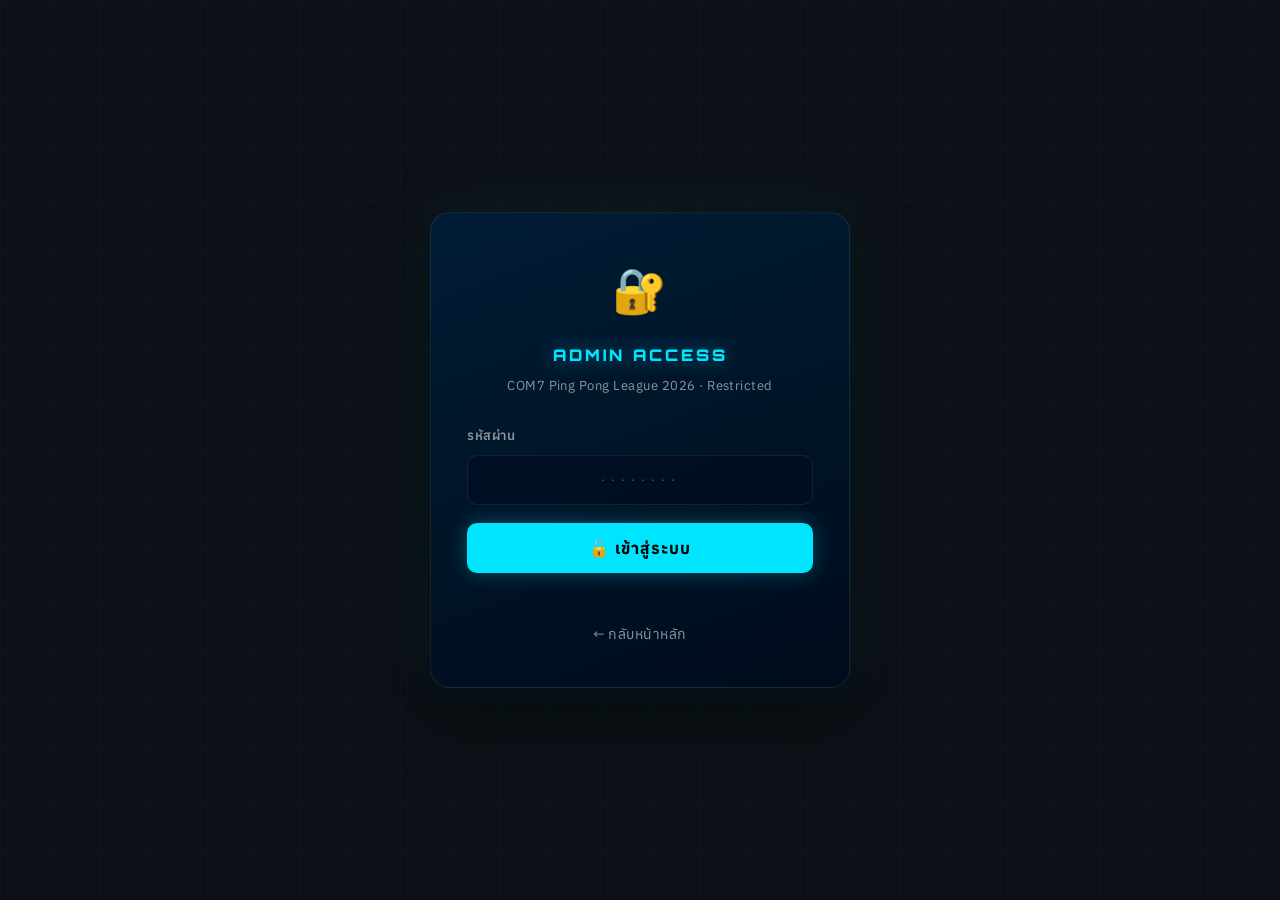
==== commit 6ade6418: "Update admin.html" ====
--- a/admin.html
+++ b/admin.html
@@ -131,6 +131,14 @@
 
 /* ── ADMIN OVERRIDES (larger than index) ────────────── */
 .admin-panel{padding:26px;}
+@media (max-width:480px) {
+  .admin-panel { padding:14px 12px; }
+  .admin-topbar { padding:12px 14px; }
+  .admin-topbar-logo { font-size:12px; }
+  .admin-topbar-badge { font-size:11px; padding:4px 10px; }
+  .logout-btn { font-size:12px; padding:6px 12px; }
+  .edit-modal-card { padding:20px 16px !important; max-height:90vh; overflow-y:auto; }
+}
 .admin-title{font-size:15px !important;letter-spacing:2px;}
 .form-label{font-size:13px !important;}
 .form-input,.form-select{font-size:15px !important;padding:13px 16px !important;}
@@ -181,7 +189,7 @@
       <button type="button" class="logout-btn" onclick="logout()">ออกจากระบบ</button>
     </div>
 
-    <div style="padding:24px 18px;">
+    <div style="padding:clamp(12px,4vw,24px) clamp(10px,3vw,18px)">
       <div class="section-title">จัดการข้อมูล</div>
       <div class="section-sub">เพิ่ม / แก้ไข ข้อมูลการแข่งขัน</div>
 
@@ -201,7 +209,7 @@
         <div style="overflow-x:auto;border-radius:10px;border:1px solid rgba(0,229,255,0.15);">
           <table class="player-mgmt-table">
             <thead><tr>
-              <th>#</th><th>ชื่อ</th><th>ทีม</th><th>ประเภท</th><th>แต้ม</th><th>สถานะ</th><th>จัดการ</th>
+              <th>#</th><th>ชื่อจริง</th><th>ชื่อเล่น</th><th>แผนก</th><th>สาย</th><th>ประเภท</th><th>แต้ม</th><th>สถานะ</th><th>จัดการ</th>
             </tr></thead>
             <tbody id="player-mgmt-body"></tbody>
           </table>
@@ -220,7 +228,11 @@
           <input type="file" id="photo-inp" accept="image/*" style="display:none;" onchange="handlePhoto(event)">
         </div>
         <div class="form-row">
-          <div class="form-group"><label class="form-label">ชื่อผู้เล่น</label><input class="form-input" id="new-player-name" placeholder="A. JAYDEN"/></div>
+          <div class="form-group"><label class="form-label">ชื่อจริง</label><input class="form-input" id="new-player-firstname" placeholder="ศิวพล"/></div>
+          <div class="form-group"><label class="form-label">ชื่อเล่น</label><input class="form-input" id="new-player-nickname" placeholder="สิบ"/></div>
+        </div>
+        <div class="form-row">
+          <div class="form-group"><label class="form-label">สาย (เช่น A1, B2)</label><input class="form-input" id="new-player-slot" placeholder="A1" style="text-transform:uppercase;"/></div>
           <div class="form-group"><label class="form-label">ทีม / แผนก</label><input class="form-input" id="new-player-team" placeholder="ทีม/แผนก"/></div>
         </div>
         <div class="form-row">
@@ -276,14 +288,16 @@
           </div>
           <div class="form-group"><label class="form-label">รอบ</label>
             <select class="form-select" id="bracket-setup-round" onchange="renderBracketSetup()">
-              <option>Round of 32</option><option>Round of 16</option>
-              <option>Quarter Final</option><option>Semi Final</option><option>Final</option>
+              <option>สาย A</option><option>สาย B</option>
+              <option>สาย C</option><option>สาย D</option>
+              <option>Semi Final</option><option>Final</option>
             </select>
           </div>
         </div>
         <div id="bracket-setup-body" style="margin-top:10px;"></div>
         <div style="margin-top:14px;display:flex;align-items:center;justify-content:flex-end;gap:10px;flex-wrap:wrap;">
           <div style="font-size:13px;color:var(--muted);flex:1;min-width:180px;">* เลือกผู้เล่นทั้งสองฝั่ง แล้วกดปุ่มบันทึกเพื่อยืนยัน</div>
+          <button type="button" class="btn" onclick="addBracketPair(document.getElementById('bracket-setup-gender').value, document.getElementById('bracket-setup-round').value)" style="background:rgba(0,229,255,0.12);border:1px solid rgba(0,229,255,0.3);color:var(--cyan);">+ เพิ่มคู่</button>
           <button type="button" class="btn btn-primary" onclick="saveBracketSetup()" style="background:var(--win);color:#000;box-shadow:0 0 16px rgba(0,229,160,0.3);">💾 บันทึกการจับคู่</button>
         </div>
       </div>
@@ -380,8 +394,9 @@
     <div class="form-row">
       <div class="form-group"><label class="form-label">รอบ</label>
         <select class="form-select" id="edit-match-round">
-          <option>Round of 32</option><option>Round of 16</option>
-          <option>Quarter Final</option><option>Semi Final</option><option>Final</option>
+          <option>สาย A</option><option>สาย B</option>
+          <option>สาย C</option><option>สาย D</option>
+          <option>Semi Final</option><option>Final</option>
         </select>
       </div>
       <div class="form-group"><label class="form-label">ประเภท</label>
@@ -399,6 +414,14 @@
         <option value="completed">จบแล้ว</option><option value="live">LIVE 🔴</option><option value="upcoming">ยังไม่แข่ง</option>
       </select>
     </div>
+
+    <!-- คะแนนแต่ละเซต -->
+    <div style="margin-bottom:18px;">
+      <label class="form-label" style="margin-bottom:10px;display:block;">คะแนนแต่ละเซต (ไม่บังคับ)</label>
+      <div id="set-scores-container" style="display:flex;flex-direction:column;gap:8px;"></div>
+      <button type="button" onclick="addSetRow()" class="btn" style="margin-top:8px;background:rgba(0,229,255,0.08);border:1px solid rgba(0,229,255,0.2);color:var(--cyan);font-size:13px;padding:6px 14px;">+ เพิ่มเซต</button>
+    </div>
+
     <div class="btn-row">
       <button type="button" class="btn btn-primary" onclick="saveEditMatch()">💾 บันทึก</button>
       <button type="button" class="btn" style="background:rgba(255,255,255,0.05);border:1px solid var(--border);color:var(--muted);" onclick="closeEditMatchModal()">ยกเลิก</button>
@@ -412,8 +435,21 @@
   <div class="edit-modal-card">
     <div class="edit-modal-title">✏️ แก้ไขข้อมูลผู้เล่น</div>
     <input type="hidden" id="edit-player-id"/>
-    <div class="form-row">
-      <div class="form-group"><label class="form-label">ชื่อผู้เล่น</label><input class="form-input" id="edit-player-name"/></div>
+    <!-- รูปภาพ -->
+    <div style="text-align:center;margin-bottom:18px;">
+      <div id="edit-photo-prev" onclick="document.getElementById('edit-photo-inp').click()" style="width:80px;height:80px;border-radius:50%;margin:0 auto;cursor:pointer;overflow:hidden;background:rgba(0,229,255,0.1);border:2px solid rgba(0,229,255,0.3);display:flex;align-items:center;justify-content:center;font-size:32px;">
+        <img id="edit-photo-img" src="" style="display:none;width:100%;height:100%;object-fit:cover;"/>
+        <span id="edit-photo-ph">📷</span>
+      </div>
+      <div style="font-size:11px;color:var(--muted);margin-top:6px;">กดเพื่อเปลี่ยนรูป</div>
+      <input type="file" id="edit-photo-inp" accept="image/*" style="display:none;" onchange="handleEditPhoto(event)">
+    </div>
+    <div class="form-row">
+      <div class="form-group"><label class="form-label">ชื่อจริง</label><input class="form-input" id="edit-player-name" placeholder="ศิวพล"/></div>
+      <div class="form-group"><label class="form-label">ชื่อเล่น</label><input class="form-input" id="edit-player-nickname" placeholder="สิบ"/></div>
+    </div>
+    <div class="form-row">
+      <div class="form-group"><label class="form-label">สาย (เช่น A1, B2)</label><input class="form-input" id="edit-player-slot" placeholder="A1" style="text-transform:uppercase;"/></div>
       <div class="form-group"><label class="form-label">ทีม / แผนก</label><input class="form-input" id="edit-player-team"/></div>
     </div>
     <div class="form-row">
--- a/assets/style.css
+++ b/assets/style.css
@@ -1,1774 +1,1229 @@
 @import url('https://fonts.googleapis.com/css2?family=Orbitron:wght@400;700;900&family=Anuphan:wght@100..700&display=swap');
 
+/* ══════════════════════════════════════════════════════
+   CSS VARIABLES
+   ══════════════════════════════════════════════════════ */
 :root {
   --cyan:#00e5ff; --cyan2:#00b8d4; --gold:#ffd700; --gold2:#ffaa00;
-  --dark:#010d1a; --navy:#021525; --panel:rgba(0,25,50,0.88);
-  --border:rgba(0,229,255,0.22); --border2:rgba(0,229,255,0.08);
-  --text:#dff2ff; --muted:#6aacca; --win:#00e5a0; --lose:#ff4466; --live:#ff3355;
-}
-*{margin:0;padding:0;box-sizing:border-box;}
-html{overflow-x:hidden;}
-body{
+  --dark:#0d1117; --navy:#021525;
+  --border:rgba(255,255,255,0.08); --border2:rgba(255,255,255,0.05);
+  --text:#f0f6fc; --muted:#8b949e;
+  --win:#3fb950; --lose:#f85149; --live:#ff3355;
+  --accent-blue:#58a6ff; --accent-gold:#d29922;
+  --bg-card:rgba(255,255,255,0.04);
+  --bg-card-hover:rgba(255,255,255,0.065);
+  --bar-men:rgba(88,166,255,0.85);
+  --bar-women:rgba(255,121,198,0.85);
+}
+
+/* ══════════════════════════════════════════════════════
+   RESET & BASE
+   ══════════════════════════════════════════════════════ */
+*, *::before, *::after { margin:0; padding:0; box-sizing:border-box; }
+html { overflow-x:hidden; max-width:100vw; -webkit-text-size-adjust:100%; }
+body {
   background:var(--dark);
   font-family:'Anuphan',sans-serif;
-  font-size:16px;
-  font-weight:400;
-  line-height:1.7;
-  letter-spacing:0.03em;
-  color:#e0e0e0;
-  min-height:100vh;
-  overflow-x:hidden;
-  width:100%;
+  font-size:16px; font-weight:400; line-height:1.7; letter-spacing:0.03em;
+  color:#e0e0e0; min-height:100vh;
+  overflow-x:hidden; width:100%;
   -webkit-font-smoothing:antialiased;
   -moz-osx-font-smoothing:grayscale;
-  text-rendering:optimizeLegibility;
-}
-.page{width:100%;overflow-x:hidden;}
-input,select,textarea,button{
+}
+.page { width:100%; max-width:100vw; overflow-x:hidden; }
+img { max-width:100%; height:auto; display:block; }
+input, select, textarea, button { font-family:'Anuphan',sans-serif; letter-spacing:0.03em; }
+
+/* animated grid bg */
+body::before {
+  content:''; position:fixed; inset:0; pointer-events:none; z-index:0;
+  background-image:
+    linear-gradient(rgba(0,229,255,0.02) 1px, transparent 1px),
+    linear-gradient(90deg, rgba(0,229,255,0.02) 1px, transparent 1px);
+  background-size:50px 50px;
+  animation:gridMove 25s linear infinite;
+}
+@keyframes gridMove { to { background-position:50px 50px; } }
+body::after {
+  content:''; position:fixed; inset:0; pointer-events:none; z-index:-1;
+  background:
+    radial-gradient(ellipse 70% 50% at 15% 10%, rgba(0,90,180,0.2) 0%, transparent 55%),
+    radial-gradient(ellipse 60% 40% at 85% 90%, rgba(0,170,220,0.12) 0%, transparent 55%);
+}
+
+/* scrollbar */
+::-webkit-scrollbar { width:5px; height:5px; }
+::-webkit-scrollbar-track { background:rgba(0,10,25,0.6); }
+::-webkit-scrollbar-thumb { background:rgba(0,229,255,0.2); border-radius:4px; }
+::-webkit-scrollbar-thumb:hover { background:rgba(0,229,255,0.4); }
+* { scrollbar-width:thin; scrollbar-color:rgba(0,229,255,0.2) rgba(0,10,25,0.6); }
+
+/* ══════════════════════════════════════════════════════
+   HERO
+   ══════════════════════════════════════════════════════ */
+.hero { position:relative; overflow:hidden; border-bottom:1px solid var(--border); }
+.hero-shimmer {
+  position:absolute; bottom:0; left:0; right:0; height:2px;
+  background:linear-gradient(90deg, transparent, var(--cyan), var(--gold), var(--cyan), transparent);
+  animation:shimmer 3s ease-in-out infinite;
+}
+@keyframes shimmer { 0%,100% { opacity:0.6; } 50% { opacity:1; } }
+
+/* ══════════════════════════════════════════════════════
+   TABS — mobile: bottom nav  /  desktop: top sticky
+   ══════════════════════════════════════════════════════ */
+.tabs {
+  display:flex;
+  position:fixed; bottom:0; top:auto; left:0; right:0; z-index:200;
+  background:rgba(10,14,22,0.97);
+  border-top:1px solid rgba(255,255,255,0.08); border-bottom:none;
+  backdrop-filter:blur(20px); -webkit-backdrop-filter:blur(20px);
+  padding-bottom:env(safe-area-inset-bottom, 0px);
+  justify-content:space-around;
+  overflow-x:auto; scrollbar-width:none;
+}
+.tabs::-webkit-scrollbar { display:none; }
+
+.tab {
+  flex:1; min-width:0;
+  padding:10px 4px 8px;
+  font-size:11px; font-weight:500;
   font-family:'Anuphan',sans-serif;
-  letter-spacing:0.03em;
-}
-body::before{content:'';position:fixed;inset:0;background-image:linear-gradient(rgba(0,229,255,0.025) 1px,transparent 1px),linear-gradient(90deg,rgba(0,229,255,0.025) 1px,transparent 1px);background-size:50px 50px;pointer-events:none;z-index:0;animation:gridMove 25s linear infinite;}
-@keyframes gridMove{to{background-position:50px 50px;}}
-body::after{content:'';position:fixed;inset:0;background:radial-gradient(ellipse 70% 50% at 15% 10%,rgba(0,90,180,0.25) 0%,transparent 55%),radial-gradient(ellipse 60% 40% at 85% 90%,rgba(0,170,220,0.15) 0%,transparent 55%),rgba(1,13,26,0.4);pointer-events:none;z-index:-1;}
-
-/* HERO */
-.hero{position:relative;overflow:hidden;border-bottom:1px solid var(--border);}
-.hero-bg{background:linear-gradient(135deg,#041e3c 0%,#062a50 40%,#020f1e 100%);padding:24px 20px 28px;position:relative;overflow:hidden;}
-.hero-bg::before{content:'';position:absolute;top:-80px;left:-80px;width:350px;height:350px;background:radial-gradient(circle,rgba(0,150,255,0.2),transparent 70%);pointer-events:none;}
-.hero-inner{display:flex;align-items:center;justify-content:space-between;gap:12px;position:relative;z-index:1;}
-.hero-img-side{flex:0 0 40%;max-width:260px;}
-.hero-paddle-img{width:100%;filter:drop-shadow(0 0 30px rgba(0,229,255,0.4));animation:float 4s ease-in-out infinite;}
-@keyframes float{0%,100%{transform:translateY(0) rotate(-2deg);}50%{transform:translateY(-12px) rotate(2deg);}}
-.hero-text-side{flex:1;text-align:right;}
-.com7-badge{display:inline-block;background:var(--cyan);color:#000;font-family:'Orbitron',monospace;font-weight:900;font-size:14px;padding:5px 16px;border-radius:5px;letter-spacing:2px;margin-bottom:10px;box-shadow:0 0 20px rgba(0,229,255,0.5);}
-.hero-title{font-family:'Orbitron',monospace;font-size:clamp(11px,2.5vw,20px);font-weight:900;color:var(--cyan);letter-spacing:2px;text-shadow:0 0 30px rgba(0,229,255,0.6);line-height:1.2;margin-bottom:4px;}
-.hero-sub{font-size:clamp(18px,4.5vw,34px);font-weight:700;color:#fff;line-height:1.1;margin-bottom:6px;}
-.hero-prize-label{font-size:12px;color:var(--muted);margin-bottom:2px;}
-.hero-prize{font-family:'Orbitron',monospace;font-size:clamp(26px,6.5vw,52px);font-weight:900;color:var(--gold);text-shadow:0 0 30px rgba(255,215,0,0.6),0 0 60px rgba(255,180,0,0.3);line-height:1;}
-.hero-prize-unit{font-size:clamp(16px,3.5vw,28px);font-weight:700;color:var(--gold);}
-.hero-venue{font-size:12px;color:var(--muted);margin-top:6px;}
-.hero-shimmer{position:absolute;bottom:0;left:0;right:0;height:2px;background:linear-gradient(90deg,transparent,var(--cyan),var(--gold),var(--cyan),transparent);animation:shimmer 3s ease-in-out infinite;}
-@keyframes shimmer{0%,100%{opacity:0.6;}50%{opacity:1;}}
-
-/* TABS */
-.tabs{display:flex;justify-content:center;background:rgba(2,21,37,0.98);border-bottom:1px solid var(--border);overflow-x:auto;scrollbar-width:none;position:sticky;top:0;z-index:100;backdrop-filter:blur(16px);}
-.tabs::-webkit-scrollbar{display:none;}
-.tab{
-  flex:1;min-width:0;padding:16px 12px;
-  font-size:18px;font-weight:500;
+  color:rgba(255,255,255,0.4);
+  cursor:pointer;
+  border-bottom:none; border-top:2px solid transparent;
+  display:flex; flex-direction:column; align-items:center;
+  gap:3px; line-height:1.2; text-align:center; white-space:nowrap;
+  transition:all 0.2s;
+}
+.tab:hover { color:rgba(255,255,255,0.7); }
+.tab.active {
+  border-top-color:var(--accent-blue); border-bottom:none;
+  color:var(--accent-blue); font-weight:700;
+  background:transparent; box-shadow:none;
+}
+
+/* page gets bottom padding so content isn't hidden behind bottom nav */
+.page { padding-bottom:72px; }
+
+/* ══════════════════════════════════════════════════════
+   SECTIONS
+   ══════════════════════════════════════════════════════ */
+.section { display:none; padding:16px 12px; }
+.section.active {
+  display:block;
+  animation:sectionFadeIn 0.3s cubic-bezier(0.22,1,0.36,1) both;
+}
+@keyframes sectionFadeIn {
+  from { opacity:0; transform:translateY(8px); }
+  to   { opacity:1; transform:translateY(0); }
+}
+
+/* section header */
+.sec-header { text-align:center; padding:24px 0 20px; }
+.sec-header-icon { font-size:24px; margin-bottom:6px; display:block; }
+.sec-header-en {
+  font-family:'Orbitron',monospace;
+  font-size:clamp(18px,5vw,32px); font-weight:700;
+  color:#fff; letter-spacing:2px; text-transform:uppercase; line-height:1.2;
+}
+.sec-header-th {
   font-family:'Anuphan',sans-serif;
-  color:var(--muted);cursor:pointer;
-  border-bottom:3px solid transparent;
-  white-space:nowrap;transition:all 0.25s;
-  letter-spacing:0.02em;text-align:center;
-  line-height:1.4;
-}
-.tab:hover{color:var(--text);background:rgba(0,229,255,0.04);}
-.tab.active{
-  color:#000;
-  background:var(--cyan);
-  border-bottom-color:var(--cyan2);
-  font-weight:700;
-  box-shadow:0 0 20px rgba(0,229,255,0.35), inset 0 -2px 8px rgba(0,229,255,0.2);
-}
-
-/* SECTIONS */
-.section{display:none;padding:22px 14px;}
-.section.active{
-  display:block;
-  animation:sectionFadeIn 0.35s cubic-bezier(0.22,1,0.36,1) both;
-}
-@keyframes sectionFadeIn{
-  from{opacity:0;transform:translateY(10px);}
-  to{opacity:1;transform:translateY(0);}
-}
-.section-title{font-family:'Anuphan',sans-serif;font-size:17px;font-weight:700;color:var(--cyan);letter-spacing:1px;text-align:center;margin-bottom:4px;text-shadow:0 0 20px rgba(0,229,255,0.5);}
-.section-sub{text-align:center;color:var(--muted);font-size:14px;margin-bottom:20px;letter-spacing:0.3px;font-family:'Anuphan',sans-serif;}
-
-/* PODIUM */
-.top-players-grid{display:grid;grid-template-columns:1fr 1fr;gap:20px;margin-bottom:32px;}
-.gender-label{text-align:center;font-size:13px;font-weight:500;letter-spacing:0.02em;color:var(--muted);margin-bottom:28px;font-family:'Anuphan',sans-serif;}
-.podium-row{display:flex;gap:12px;justify-content:center;align-items:flex-end;min-height:220px;padding-top:20px;}
-
-/* Podium card — glassmorphism */
-.podium-card{
-  flex:1;max-width:140px;
+  font-size:clamp(13px,3.5vw,18px); font-weight:500;
+  color:var(--muted); margin-top:6px; line-height:1.6;
+}
+.sec-header-sub {
+  font-family:'Anuphan',sans-serif;
+  font-size:clamp(11px,3vw,14px); color:rgba(255,255,255,0.3); margin-top:4px;
+}
+
+.section-title {
+  font-family:'Anuphan',sans-serif; font-size:16px; font-weight:700;
+  color:var(--cyan); letter-spacing:1px; text-align:center;
+  margin-bottom:12px;
+}
+
+/* ══════════════════════════════════════════════════════
+   STAT GRID — 2 cols mobile, 4 cols desktop
+   ══════════════════════════════════════════════════════ */
+.stat-grid {
+  display:grid;
+  grid-template-columns:repeat(2,1fr);
+  gap:10px; margin-bottom:24px;
+}
+.stat-card {
+  border-radius:16px; padding:16px 12px;
+  text-align:center; position:relative; overflow:hidden;
+  border:1px solid var(--border);
+  background:var(--bg-card);
+  display:flex; flex-direction:column; align-items:center; justify-content:center; gap:6px;
+  transition:transform 0.25s, filter 0.25s;
+  cursor:default;
+}
+.stat-card:hover { transform:translateY(-3px); filter:brightness(1.12); }
+.stat-card.cyan { background:linear-gradient(160deg,rgba(0,40,70,0.85),rgba(0,20,40,0.95)); border-color:rgba(88,166,255,0.2); }
+.stat-card.gold { background:linear-gradient(160deg,rgba(50,38,0,0.5),rgba(0,20,40,0.95)); border-color:rgba(210,153,34,0.2); }
+.stat-card.red  { background:linear-gradient(160deg,rgba(60,0,15,0.5),rgba(0,20,40,0.95)); border-color:rgba(248,81,73,0.2); }
+.stat-num {
+  font-size:clamp(22px,6vw,30px); font-weight:900;
+  font-family:'Orbitron',monospace; line-height:1;
+}
+.stat-card.cyan .stat-num { color:var(--accent-blue); text-shadow:0 0 16px rgba(88,166,255,0.4); }
+.stat-card.gold .stat-num { color:var(--accent-gold); text-shadow:0 0 16px rgba(210,153,34,0.4); }
+.stat-card.red  .stat-num { color:var(--lose);        text-shadow:0 0 16px rgba(248,81,73,0.4); }
+.stat-label {
+  font-size:clamp(11px,3vw,14px); font-weight:500; color:var(--muted);
+  font-family:'Anuphan',sans-serif; line-height:1.4;
+}
+#stat-next-date {
+  font-family:'Orbitron',monospace; font-size:11px;
+  font-weight:700; color:var(--cyan); line-height:1.4;
+}
+
+/* ══════════════════════════════════════════════════════
+   TOP PLAYERS / PODIUM
+   ══════════════════════════════════════════════════════ */
+.top-players-section-grid {
+  display:grid; grid-template-columns:1fr 1fr;
+  gap:16px; max-width:1000px; margin:0 auto;
+}
+.podium-row {
+  display:flex; flex-direction:row;
+  align-items:flex-end; justify-content:center;
+  gap:10px; padding-top:48px; min-height:220px;
+  overflow-x:auto; overflow-y:visible;
+  scroll-snap-type:x mandatory; -webkit-overflow-scrolling:touch;
+  scrollbar-width:none;
+}
+.podium-row::-webkit-scrollbar { display:none; }
+
+.podium-card {
+  flex:0 0 100px; max-width:100px;
   background:rgba(255,255,255,0.05);
-  backdrop-filter:blur(16px);
-  -webkit-backdrop-filter:blur(16px);
+  backdrop-filter:blur(16px); -webkit-backdrop-filter:blur(16px);
   border:1px solid rgba(255,255,255,0.08);
-  border-radius:18px;
-  padding:16px 10px 14px;
-  text-align:center;position:relative;
-  transition:transform 0.3s cubic-bezier(0.22,1,0.36,1), box-shadow 0.3s ease;
-  cursor:pointer;
-  box-shadow:0 8px 32px rgba(0,0,0,0.3);
-}
-.podium-card:hover{
-  transform:translateY(-4px) scale(1.03);
-  box-shadow:0 16px 40px rgba(0,0,0,0.4);
-}
-
-/* Rank 1 — gold glow border only */
-.podium-card.rank-1{
+  border-radius:16px; padding:12px 6px 10px;
+  text-align:center; position:relative;
+  transition:transform 0.3s cubic-bezier(0.22,1,0.36,1), box-shadow 0.3s;
+  cursor:pointer; scroll-snap-align:center;
+  box-shadow:0 6px 24px rgba(0,0,0,0.3);
+}
+.podium-card.rank-1 {
+  flex:0 0 116px; max-width:116px;
   background:rgba(255,215,0,0.06);
-  border:1.5px solid rgba(255,215,0,0.5);
-  box-shadow:0 0 24px rgba(255,215,0,0.2), 0 8px 32px rgba(0,0,0,0.4);
-  transform:translateY(-22px) scale(1.08);
-  max-width:152px;
-}
-.podium-card.rank-1:hover{
-  transform:translateY(-28px) scale(1.11);
-  box-shadow:0 0 36px rgba(255,215,0,0.35), 0 12px 40px rgba(0,0,0,0.5);
-}
-
-/* Rank 2 — silver, no glow */
-.podium-card.rank-2{
-  border-color:rgba(192,192,192,0.2);
-  box-shadow:0 4px 20px rgba(0,0,0,0.3);
-}
-/* Rank 3 — bronze, no glow */
-.podium-card.rank-3{
-  border-color:rgba(205,127,50,0.2);
-  box-shadow:0 4px 20px rgba(0,0,0,0.3);
-}
-.rank-badge{
-  position:absolute;top:-14px;left:50%;transform:translateX(-50%);
-  width:28px;height:28px;border-radius:50%;
-  display:flex;align-items:center;justify-content:center;
-  font-size:12px;font-weight:900;font-family:'Orbitron',monospace;z-index:2;
-  box-shadow:0 2px 8px rgba(0,0,0,0.4);
-}
-.rank-1 .rank-badge{
-  background:linear-gradient(135deg,#FFD700,#FFA500);
-  color:#000;width:32px;height:32px;font-size:14px;top:-16px;
-  box-shadow:0 0 14px rgba(255,215,0,0.6);
-}
-.rank-2 .rank-badge{background:linear-gradient(135deg,#C0C0C0,#909090);color:#000;}
-.rank-3 .rank-badge{background:linear-gradient(135deg,#CD7F32,#9a5e20);color:#fff;}
-.player-avatar{
-  width:68px;height:68px;border-radius:14px;
-  margin:6px auto 10px;
-  border:1.5px solid rgba(255,255,255,0.12);
-  display:flex;align-items:center;justify-content:center;
-  font-size:30px;overflow:hidden;
+  border:1.5px solid rgba(255,215,0,0.45);
+  box-shadow:0 0 20px rgba(255,215,0,0.18), 0 6px 24px rgba(0,0,0,0.4);
+  transform:translateY(-18px) scale(1.05);
+}
+.podium-card.rank-2 { border-color:rgba(192,192,192,0.2); }
+.podium-card.rank-3 { border-color:rgba(205,127,50,0.2); }
+
+.podium-card:hover { transform:translateY(-4px) scale(1.03); }
+.podium-card.rank-1:hover { transform:translateY(-22px) scale(1.08); }
+
+.rank-badge {
+  position:absolute; top:-11px; left:50%; transform:translateX(-50%);
+  width:22px; height:22px; border-radius:50%;
+  display:flex; align-items:center; justify-content:center;
+  font-size:10px; font-weight:900; font-family:'Orbitron',monospace; z-index:2;
+}
+.rank-1 .rank-badge {
+  background:linear-gradient(135deg,#FFD700,#FFA500); color:#000;
+  width:26px; height:26px; font-size:12px; top:-13px;
+  box-shadow:0 0 12px rgba(255,215,0,0.5);
+}
+.rank-2 .rank-badge { background:linear-gradient(135deg,#C0C0C0,#909090); color:#000; }
+.rank-3 .rank-badge { background:linear-gradient(135deg,#CD7F32,#9a5e20); color:#fff; }
+
+.player-avatar {
+  width:56px; height:56px; border-radius:12px;
+  margin:6px auto 10px; border:1.5px solid rgba(255,255,255,0.1);
+  display:flex; align-items:center; justify-content:center;
+  font-size:24px; overflow:hidden;
   background:rgba(255,255,255,0.06);
-  backdrop-filter:blur(8px);
-  box-shadow:0 4px 16px rgba(0,0,0,0.4);
-}
-.player-avatar img{width:100%;height:100%;object-fit:cover;border-radius:12px;}
-.rank-1 .player-avatar{
-  border-color:rgba(255,215,0,0.4);
-  box-shadow:0 0 16px rgba(255,215,0,0.25);
-  width:76px;height:76px;font-size:34px;
-}
-.podium-name{
-  font-size:13px;font-weight:700;color:#f0f0f0;
-  white-space:nowrap;overflow:hidden;text-overflow:ellipsis;
-  font-family:'Anuphan',sans-serif;letter-spacing:0.04em;
-  line-height:1.5;margin-top:4px;
-}
-.rank-1 .podium-name{color:#fff;font-size:14px;}
-.podium-pts{
-  font-size:12px;margin-top:5px;font-family:'Orbitron',monospace;
-  font-weight:700;
-}
-.rank-1 .podium-pts{color:#FFD700;}
-.rank-2 .podium-pts{color:#C0C0C0;}
-.rank-3 .podium-pts{color:#CD7F32;}
-
-/* STAT CARDS */
-.stat-grid{display:grid;grid-template-columns:repeat(3,1fr);gap:14px;margin-bottom:26px;}
-.stat-card{
-  border-radius:16px;padding:20px 16px;
-  text-align:center;position:relative;overflow:hidden;
-  backdrop-filter:blur(8px);
-  transition:transform 0.3s cubic-bezier(0.22,1,0.36,1), box-shadow 0.3s ease, filter 0.3s ease;
-  display:flex;flex-direction:column;align-items:center;justify-content:center;gap:6px;
-}
-.stat-card:hover{
-  transform:translateY(-4px) scale(1.03);
-  filter:brightness(1.15);
-}
-.stat-card::before{content:'';position:absolute;inset:0;background:radial-gradient(ellipse at top,var(--glow,transparent),transparent 70%);pointer-events:none;}
-/* gradient border via pseudo-element */
-.stat-card::after{
-  content:'';position:absolute;inset:0;border-radius:16px;padding:1.5px;
-  background:var(--grad-border,linear-gradient(135deg,rgba(0,229,255,0.4),rgba(0,100,180,0.15)));
-  -webkit-mask:linear-gradient(#fff 0 0) content-box,linear-gradient(#fff 0 0);
-  -webkit-mask-composite:xor;mask-composite:exclude;mask:linear-gradient(#fff 0 0) content-box,linear-gradient(#fff 0 0);pointer-events:none;
-}
-.stat-card.cyan{
-  background:linear-gradient(160deg,rgba(0,40,70,0.9),rgba(0,20,40,0.97));
-  --glow:rgba(0,229,255,0.1);
-  --grad-border:linear-gradient(135deg,rgba(0,229,255,0.5),rgba(0,100,200,0.15));
-}
-.stat-card.cyan:hover{box-shadow:0 0 28px rgba(0,229,255,0.2);}
-.stat-card.gold{
-  background:linear-gradient(160deg,rgba(50,38,0,0.6),rgba(0,20,40,0.97));
-  --glow:rgba(255,215,0,0.1);
-  --grad-border:linear-gradient(135deg,rgba(255,215,0,0.5),rgba(200,120,0,0.15));
-}
-.stat-card.gold:hover{box-shadow:0 0 28px rgba(255,215,0,0.2);}
-.stat-card.red{
-  background:linear-gradient(160deg,rgba(60,0,15,0.6),rgba(0,20,40,0.97));
-  --glow:rgba(255,51,85,0.1);
-  --grad-border:linear-gradient(135deg,rgba(255,51,85,0.5),rgba(180,0,40,0.15));
-}
-.stat-card.red:hover{box-shadow:0 0 28px rgba(255,51,85,0.2);}
-.stat-num{font-size:30px;font-weight:900;font-family:'Orbitron',monospace;line-height:1;}
-.stat-card.cyan .stat-num{color:var(--cyan);text-shadow:0 0 16px rgba(0,229,255,0.5);}
-.stat-card.gold .stat-num{color:var(--gold);text-shadow:0 0 16px rgba(255,215,0,0.5);}
-.stat-card.red .stat-num{color:var(--live);text-shadow:0 0 16px rgba(255,51,85,0.5);}
-.stat-label{
-  font-size:15px;font-weight:500;color:#a0c4d8;
-  letter-spacing:0.03em;font-family:'Anuphan',sans-serif;
-  line-height:1.7;
-}
-
-/* FIXTURE ROW */
-.fix-group{margin-bottom:32px;}
-.fix-round-header{display:flex;align-items:center;gap:12px;padding:10px 0 10px;border-bottom:2px solid var(--cyan);margin-bottom:0;}
-.fix-round-icon{width:28px;height:28px;border-radius:6px;background:rgba(0,229,255,0.12);border:1px solid var(--border);display:flex;align-items:center;justify-content:center;font-size:14px;flex-shrink:0;}
-.fix-round-name{font-family:'Orbitron',monospace;font-size:13px;font-weight:900;color:var(--cyan);letter-spacing:2px;text-transform:uppercase;}
-.fix-round-count{margin-left:auto;font-size:10px;color:var(--muted);font-family:'Anuphan',sans-serif;letter-spacing:1px;}
-.fix-row{display:grid;grid-template-columns:90px 1fr auto 1fr 100px;align-items:center;gap:0;border-bottom:1px solid var(--border2);padding:0;transition:background 0.15s;cursor:default;position:relative;overflow:hidden;}
-.fix-row::before{content:'';position:absolute;left:0;top:0;bottom:0;width:3px;background:transparent;transition:background 0.2s;}
-.fix-row:hover{background:rgba(0,229,255,0.04);}
-.fix-row:hover::before{background:var(--cyan);}
-.fix-row.fix-live::before{background:var(--live);}
-.fix-row.fix-live{background:rgba(255,51,85,0.04);}
-.fix-date{padding:16px 10px 16px 16px;display:flex;flex-direction:column;gap:3px;border-right:1px solid var(--border2);}
-.fix-date-day{font-size:11px;font-weight:700;color:var(--text);font-family:'Anuphan',sans-serif;letter-spacing:0.5px;}
-.fix-date-info{font-size:9px;color:var(--muted);font-family:'Anuphan',sans-serif;letter-spacing:0.5px;}
-.fix-gender-tag{display:inline-block;font-size:8px;font-weight:700;padding:2px 6px;border-radius:3px;letter-spacing:0.8px;font-family:'Anuphan',sans-serif;margin-top:2px;}
-.fix-gender-m{background:rgba(0,180,255,0.15);color:#00b4ff;border:1px solid rgba(0,180,255,0.2);}
-.fix-gender-f{background:rgba(255,100,200,0.15);color:#ff64c8;border:1px solid rgba(255,100,200,0.2);}
-.fix-player-a{padding:16px 14px;text-align:right;display:flex;flex-direction:column;gap:2px;justify-content:center;}
-.fix-player-b{padding:16px 14px;text-align:left;display:flex;flex-direction:column;gap:2px;justify-content:center;}
-.fix-player-name{font-weight:600;font-size:15px;font-family:'Anuphan',sans-serif;letter-spacing:0.03em;white-space:nowrap;overflow:hidden;text-overflow:ellipsis;color:#e0e0e0;}
-.fix-player-name.winner-name{color:var(--win);}
-.fix-player-name.loser-name{color:#444;}
-.fix-trophy{font-size:12px;margin:0 3px;}
-.fix-score-box{display:flex;align-items:center;justify-content:center;gap:0;background:rgba(0,20,40,0.8);border:1px solid var(--border);border-radius:8px;min-width:70px;height:44px;flex-shrink:0;}
-.fix-score-num{font-family:'Orbitron',monospace;font-size:20px;font-weight:900;padding:0 10px;line-height:1;}
-.fix-score-num.s-win{color:var(--win);}
-.fix-score-num.s-lose{color:#2a4a60;}
-.fix-score-num.s-neutral{color:var(--muted);}
-.fix-score-sep{color:var(--border);font-size:18px;font-weight:300;}
-.fix-score-box.box-live{border-color:var(--live);box-shadow:0 0 12px rgba(255,51,85,0.3);}
-.fix-score-box.box-done{border-color:rgba(0,229,160,0.3);}
-.fix-status{padding:16px 16px 16px 14px;display:flex;flex-direction:column;align-items:flex-end;gap:5px;border-left:1px solid var(--border2);}
-.fix-status-badge{display:inline-flex;align-items:center;gap:5px;font-size:10px;font-weight:700;font-family:'Anuphan',sans-serif;letter-spacing:0.8px;padding:4px 10px;border-radius:5px;white-space:nowrap;}
-.badge-live{background:rgba(255,51,85,0.15);color:var(--live);border:1px solid rgba(255,51,85,0.35);}
-.badge-done{background:rgba(0,229,160,0.1);color:var(--win);border:1px solid rgba(0,229,160,0.25);}
-.badge-upcoming{background:rgba(100,170,200,0.08);color:var(--muted);border:1px solid var(--border2);}
-.live-dot{width:7px;height:7px;background:var(--live);border-radius:50%;animation:pulse 1.2s ease-in-out infinite;box-shadow:0 0 6px var(--live);flex-shrink:0;}
-@keyframes pulse{0%,100%{opacity:1;transform:scale(1);}50%{opacity:0.4;transform:scale(0.6);}}
-.live-badge{display:inline-flex;align-items:center;gap:5px;color:var(--live);font-size:10px;font-weight:700;font-family:'Anuphan',sans-serif;letter-spacing:0.5px;}
-
-/* MATCH CARD */
-.match-card{background:linear-gradient(160deg,rgba(0,35,65,0.92),rgba(0,18,38,0.97));border:1px solid var(--border);border-radius:14px;padding:16px 22px;margin:0 0 10px;display:flex;align-items:center;gap:12px;transition:all 0.2s;backdrop-filter:blur(6px);}
-.match-card:hover{border-color:rgba(0,229,255,0.45);transform:translateY(-1px);}
-.match-card.live-card{border-color:var(--live);box-shadow:0 0 18px rgba(255,51,85,0.25);}
-.match-vs{display:flex;flex-direction:column;align-items:center;gap:2px;flex:1;}
-.match-player-name{font-weight:700;font-size:13px;text-align:center;font-family:'Anuphan',sans-serif;}
-.vs-divider{color:var(--muted);font-size:9px;font-weight:700;letter-spacing:2px;}
-.match-scores{display:flex;flex-direction:column;align-items:center;min-width:58px;}
-.big-score{font-family:'Orbitron',monospace;font-size:21px;font-weight:900;line-height:1.1;}
-.score-sep{color:var(--muted);font-size:10px;line-height:1.3;}
-.match-meta{display:flex;flex-direction:column;align-items:flex-end;gap:4px;min-width:78px;}
-.match-round{font-size:10px;color:var(--muted);font-family:'Anuphan',sans-serif;}
-.match-gender{font-size:9px;font-weight:700;padding:3px 8px;border-radius:4px;letter-spacing:1px;font-family:'Anuphan',sans-serif;}
-.gender-m{background:rgba(0,180,255,0.15);color:#00b4ff;border:1px solid rgba(0,180,255,0.25);}
-.gender-f{background:rgba(255,100,200,0.15);color:#ff64c8;border:1px solid rgba(255,100,200,0.25);}
-
-@media(max-width:560px){
-  .fix-row{grid-template-columns:64px 1fr auto 1fr 60px;}
-  .fix-player-name{font-size:11px;}
-  .fix-score-num{font-size:14px;padding:0 5px;}
-  .fix-score-box{min-width:50px;height:36px;}
-  .fix-round-name{font-size:10px;}
-  .fix-status{padding:10px 8px;}
-  .fix-date{padding:10px 6px 10px 10px;}
-  .bfix-row{grid-template-columns:54px 1fr auto 1fr 56px;}
-  .bfix-pname{font-size:11px;max-width:80px;}
-  .bfix-sn{font-size:15px;width:22px;}
-  .bfix-score-box{min-width:52px;height:38px;}
-  .bfix-date{padding:10px 4px 10px 12px;}
-  .bfix-pa,.bfix-pb{padding:10px 8px;}
-  .bfix-status{padding:10px 8px 10px 4px;}
-}
-.search-bar{display:flex;align-items:center;background:rgba(0,20,45,0.85);border:1px solid rgba(0,229,255,0.2);border-radius:30px;padding:10px 18px;margin-bottom:18px;gap:10px;backdrop-filter:blur(8px);transition:all 0.2s;max-width:480px;margin-left:auto;margin-right:auto;}
-.search-bar:focus-within{border-color:rgba(0,229,255,0.5);box-shadow:0 0 0 3px rgba(0,229,255,0.08);}
-.search-bar input{background:none;border:none;outline:none;color:var(--text);font-family:'Anuphan',sans-serif;font-size:14px;flex:1;}
-.search-bar input::placeholder{color:var(--muted);}
-.filter-btns{display:flex;gap:8px;flex-wrap:wrap;}
-.filter-btn{
-  padding:9px 18px;border-radius:20px;border:1px solid rgba(0,229,255,0.2);
-  font-family:'Anuphan',sans-serif;font-size:15px;font-weight:600;
-  cursor:pointer;transition:all 0.2s;letter-spacing:0.02em;
-  background:transparent;color:var(--muted);line-height:1.4;
-}
-.filter-btn:hover{color:var(--text);border-color:rgba(0,229,255,0.4);background:rgba(0,229,255,0.06);}
-.filter-btn.all{background:var(--cyan);color:#000;border-color:var(--cyan);font-weight:700;}
-.filter-btn.winner{background:rgba(0,229,160,0.15);color:var(--win);border:1px solid rgba(0,229,160,0.3);}
-.filter-btn.inplay{background:rgba(255,215,0,0.12);color:#ffd700;border:1px solid rgba(255,215,0,0.25);}
-.filter-btn.eliminated{background:rgba(248,81,73,0.12);color:#f85149;border:1px solid rgba(248,81,73,0.25);}
-.filter-btn.gender-m{background:rgba(88,166,255,0.12);color:#58a6ff;border:1px solid rgba(88,166,255,0.3);}
-.filter-btn.gender-f{background:rgba(255,121,198,0.12);color:#ff79c6;border:1px solid rgba(255,121,198,0.3);}
-.filter-btn.gender-m.is-active{background:#58a6ff !important;color:#000 !important;border:2px solid #58a6ff !important;box-shadow:0 0 14px rgba(88,166,255,0.4) !important;}
-.filter-btn.gender-f.is-active{background:#ff79c6 !important;color:#000 !important;border:2px solid #ff79c6 !important;box-shadow:0 0 14px rgba(255,121,198,0.4) !important;}
-.filter-btn:hover{filter:brightness(1.15);transform:translateY(-1px);}
-.standings-table{width:100%;border-collapse:collapse;font-size:16px;}
-.standings-table th{
-  background:linear-gradient(90deg,rgba(0,50,100,0.75),rgba(0,35,75,0.75));
-  backdrop-filter:blur(8px);
-  color:#fff;
-  font-weight:600;font-size:15px;letter-spacing:0.03em;
-  padding:16px 12px;text-align:center;
-  border-bottom:2px solid rgba(0,229,255,0.25);
-  white-space:nowrap;font-family:'Anuphan',sans-serif;
-}
-.standings-table th:nth-child(3){text-align:left;}
-.standings-table td{padding:15px 12px;text-align:center;border-bottom:1px solid rgba(0,229,255,0.07);transition:background 0.15s;vertical-align:middle;font-size:15px;color:#e0e0e0;}
-.standings-table td:nth-child(3){text-align:left;}
-.standings-table tr:hover td{background:rgba(0,229,255,0.05);}
-.standings-table tr.row-r1 td{background:rgba(255,215,0,0.06);border-bottom:1px solid rgba(255,215,0,0.15);}
-.standings-table tr.row-r1:hover td{background:rgba(255,215,0,0.1);}
-.standings-table tr.row-r2 td{background:rgba(192,192,192,0.04);}
-.standings-table tr.row-r3 td{background:rgba(205,127,50,0.04);}
-.rank-num{width:28px;height:28px;border-radius:50%;display:inline-flex;align-items:center;justify-content:center;font-weight:800;font-size:11px;font-family:'Orbitron',monospace;}
-.rank-num.r1{background:linear-gradient(135deg,#ffd700,#ffaa00);color:#000;box-shadow:0 0 12px rgba(255,200,0,0.5);}
-.rank-num.r2{background:linear-gradient(135deg,#e8e8e8,#aaa);color:#000;}
-.rank-num.r3{background:linear-gradient(135deg,#cd7f32,#9a5e20);color:#fff;}
-.rank-num.rn{background:rgba(0,40,80,0.8);color:var(--muted);border:1px solid rgba(0,229,255,0.1);}
-.player-row-avatar{width:38px;height:38px;border-radius:50%;background:linear-gradient(135deg,#0d3a5c,#061e30);border:2px solid rgba(0,229,255,0.25);display:inline-flex;align-items:center;justify-content:center;font-size:18px;overflow:hidden;box-shadow:0 2px 8px rgba(0,0,0,0.4);}
-.player-row-avatar img{width:100%;height:100%;object-fit:cover;border-radius:50%;}
-.player-name-cell{font-weight:600;font-size:16px;letter-spacing:0.03em;color:#e8f4ff;font-family:'Anuphan',sans-serif;}
-.player-team{font-size:10px;color:var(--muted);}
-.stat-win{color:var(--win);font-weight:800;}
-.stat-lose{color:var(--lose);}
-.status-badge{display:inline-block;padding:4px 10px;border-radius:5px;font-size:9px;font-weight:700;letter-spacing:0.8px;white-space:nowrap;font-family:'Anuphan',sans-serif;}
-.status-winner{background:rgba(0,229,160,0.18);color:#00e5a0;border:1px solid rgba(0,229,160,0.4);text-shadow:0 0 8px rgba(0,229,160,0.4);}
-.status-inplay{background:rgba(255,215,0,0.15);color:#ffd700;border:1px solid rgba(255,215,0,0.3);}
-.status-eliminated{background:rgba(248,81,73,0.15);color:#f85149;border:1px solid rgba(248,81,73,0.3);}
-.pct-bar{display:flex;align-items:center;gap:5px;}
-.pct-track{flex:1;height:5px;background:rgba(255,255,255,0.07);border-radius:3px;overflow:hidden;min-width:40px;}
-.pct-fill{height:100%;background:linear-gradient(90deg,var(--cyan2),var(--cyan));border-radius:3px;transition:width 0.8s ease;}
-
-/* BRACKET */
-.bracket-toggle{display:flex;background:rgba(0,25,50,0.7);border:1px solid var(--border);border-radius:10px;overflow:hidden;margin-bottom:20px;}
-.bracket-btn{flex:1;padding:12px;text-align:center;font-weight:700;font-size:14px;cursor:pointer;transition:all 0.25s;color:var(--muted);font-family:'Anuphan',sans-serif;letter-spacing:1px;}
-.bracket-btn.active{background:var(--cyan);color:#000;box-shadow:0 0 20px rgba(0,229,255,0.3);}
-.bfix-group{margin-bottom:0;}
-.bfix-round-header{display:flex;align-items:center;gap:10px;padding:14px 16px;background:linear-gradient(90deg,rgba(0,50,90,0.6),rgba(0,20,40,0.3));border-left:3px solid var(--cyan);border-bottom:1px solid var(--border);}
-.bfix-round-icon{font-size:18px;line-height:1;}
-.bfix-round-name{font-family:'Orbitron',monospace;font-size:11px;font-weight:900;color:var(--cyan);letter-spacing:2px;text-transform:uppercase;flex:1;}
-.bfix-round-meta{display:flex;align-items:center;gap:8px;}
-.bfix-round-count{font-size:10px;color:var(--muted);font-family:'Anuphan',sans-serif;background:rgba(0,229,255,0.08);padding:2px 8px;border-radius:4px;border:1px solid var(--border2);}
-.bfix-row{display:grid;grid-template-columns:80px 1fr auto 1fr 84px;align-items:stretch;border-bottom:1px solid var(--border2);position:relative;transition:background 0.15s;overflow:hidden;}
-.bfix-row::after{content:'';position:absolute;left:0;top:0;bottom:0;width:3px;background:transparent;transition:background 0.2s;}
-.bfix-row:hover{background:rgba(0,229,255,0.04);}
-.bfix-row:hover::after{background:var(--cyan);}
-.bfix-row.bfix-live{background:rgba(255,51,85,0.04);}
-.bfix-row.bfix-live::after{background:var(--live);}
-.bfix-row.bfix-final{background:rgba(255,200,0,0.03);}
-.bfix-row.bfix-final::after{background:var(--gold);}
-.bfix-date{padding:16px 10px 16px 18px;display:flex;flex-direction:column;gap:3px;justify-content:center;border-right:1px solid var(--border2);}
-.bfix-date-icon{font-size:20px;line-height:1;margin-bottom:2px;}
-.bfix-date-day{font-size:11px;font-weight:700;color:var(--text);font-family:'Anuphan',sans-serif;white-space:nowrap;}
-.bfix-date-time{font-size:9px;color:var(--muted);font-family:'Orbitron',monospace;letter-spacing:0.5px;}
-.bfix-pa{padding:16px 16px;display:flex;flex-direction:column;justify-content:center;align-items:flex-end;gap:2px;}
-.bfix-pb{padding:16px 16px;display:flex;flex-direction:column;justify-content:center;align-items:flex-start;gap:2px;}
-.bfix-pname{font-weight:700;font-size:15px;font-family:'Anuphan',sans-serif;letter-spacing:0.3px;white-space:nowrap;overflow:hidden;text-overflow:ellipsis;max-width:140px;}
-.bfix-pname.bfix-win{color:var(--win);}
-.bfix-pname.bfix-lose{color:#2a4060;}
-.bfix-ptag{font-size:9px;color:var(--muted);font-family:'Anuphan',sans-serif;}
-.bfix-score{display:flex;align-items:center;justify-content:center;flex-shrink:0;}
-.bfix-score-box{display:flex;align-items:center;background:rgba(0,15,35,0.9);border:1px solid var(--border);border-radius:8px;overflow:hidden;min-width:72px;height:48px;}
-.bfix-sn{font-family:'Orbitron',monospace;font-size:22px;font-weight:900;width:32px;text-align:center;line-height:1;}
-.bfix-sn.sw{color:var(--win);}
-.bfix-sn.sl{color:#1e3a50;}
-.bfix-sn.sn{color:var(--muted);}
-.bfix-sdiv{width:8px;text-align:center;color:rgba(0,229,255,0.2);font-size:20px;font-weight:100;line-height:1;}
-.bfix-score-box.sb-live{border-color:var(--live);box-shadow:0 0 14px rgba(255,51,85,0.35);}
-.bfix-score-box.sb-done{border-color:rgba(0,229,160,0.35);}
-.bfix-score-box.sb-tbd{border-color:var(--border2);}
-.bfix-score-tbd{font-family:'Orbitron',monospace;font-size:11px;color:var(--muted);padding:0 10px;letter-spacing:1px;}
-.bfix-status{padding:16px 14px 16px 10px;display:flex;flex-direction:column;align-items:flex-end;justify-content:center;gap:5px;border-left:1px solid var(--border2);}
-.bfix-badge{display:inline-flex;align-items:center;gap:4px;font-size:9px;font-weight:700;font-family:'Anuphan',sans-serif;letter-spacing:0.8px;padding:4px 9px;border-radius:4px;white-space:nowrap;}
-.bfix-badge-live{background:rgba(255,51,85,0.15);color:var(--live);border:1px solid rgba(255,51,85,0.35);}
-.bfix-badge-done{background:rgba(0,229,160,0.1);color:var(--win);border:1px solid rgba(0,229,160,0.25);}
-.bfix-badge-up{background:rgba(100,170,200,0.06);color:var(--muted);border:1px solid var(--border2);}
-.bfix-badge-final{background:rgba(255,200,0,0.12);color:var(--gold);border:1px solid rgba(255,200,0,0.3);}
-.bfix-wbadge{background:var(--win);color:#000;font-size:7px;font-weight:900;padding:1px 4px;border-radius:2px;font-family:'Orbitron',monospace;}
-
-/* STANDINGS */
-.search-bar{display:flex;align-items:center;background:rgba(0,20,45,0.85);border:1px solid rgba(0,229,255,0.2);border-radius:30px;padding:10px 18px;margin-bottom:18px;gap:10px;backdrop-filter:blur(8px);transition:all 0.2s;max-width:480px;margin-left:auto;margin-right:auto;}
-
-/* ADMIN */
-.admin-panel{background:linear-gradient(160deg,rgba(0,30,55,0.92),rgba(0,18,35,0.97));border:1px solid var(--border);border-radius:14px;padding:22px;margin-bottom:20px;backdrop-filter:blur(8px);}
-.admin-title{font-family:'Anuphan',sans-serif;font-size:14px;font-weight:700;color:var(--cyan);letter-spacing:0.5px;margin-bottom:18px;text-shadow:0 0 10px rgba(0,229,255,0.4);}
-.form-row{display:grid;grid-template-columns:1fr 1fr;gap:12px;margin-bottom:12px;}
-.form-group{display:flex;flex-direction:column;gap:6px;}
-.form-label{font-size:10px;color:var(--muted);font-weight:700;letter-spacing:1px;text-transform:uppercase;font-family:'Anuphan',sans-serif;}
-.form-input,.form-select{background:rgba(0,30,55,0.85);border:1px solid var(--border);border-radius:8px;padding:11px 14px;color:#e0e0e0;font-family:'Anuphan',sans-serif;font-size:15px;outline:none;transition:all 0.2s;letter-spacing:0.03em;}
-.form-input:focus,.form-select:focus{border-color:var(--cyan);box-shadow:0 0 0 3px rgba(0,229,255,0.1);}
-.form-select option{background:#021525;}
-.btn{padding:11px 22px;border-radius:8px;border:none;font-family:'Anuphan',sans-serif;font-size:15px;font-weight:700;cursor:pointer;transition:all 0.2s;letter-spacing:0.3px;}
-.btn-primary{background:var(--cyan);color:#000;box-shadow:0 0 16px rgba(0,229,255,0.3);}
-.btn-primary:hover{background:#00f0ff;transform:translateY(-2px);box-shadow:0 0 24px rgba(0,229,255,0.5);}
-.btn-danger{background:var(--lose);color:#fff;}
-.btn-danger:hover{transform:translateY(-2px);}
-.btn-gold{background:linear-gradient(135deg,var(--gold),var(--gold2));color:#000;}
-.btn-gold:hover{transform:translateY(-2px);}
-.btn-sm{padding:6px 14px;font-size:12px;border-radius:6px;}
-.btn-row{display:flex;gap:10px;flex-wrap:wrap;margin-top:6px;}
-.photo-preview{width:80px;height:80px;border-radius:12px;margin:0 auto 8px;display:flex;align-items:center;justify-content:center;background:rgba(0,40,70,0.8);border:2px dashed var(--border);font-size:30px;cursor:pointer;overflow:hidden;transition:border-color 0.2s;}
-.photo-preview:hover{border-color:var(--cyan);}
-.photo-preview img{width:100%;height:100%;object-fit:cover;border-radius:10px;}
-
-/* TOAST */
-.toast{position:fixed;top:24px;left:50%;transform:translateX(-50%) translateY(-100px);background:var(--win);color:#000;padding:12px 24px;border-radius:10px;font-weight:700;font-size:14px;z-index:9999;transition:transform 0.35s cubic-bezier(0.34,1.56,0.64,1);white-space:nowrap;box-shadow:0 6px 30px rgba(0,229,160,0.5);font-family:'Anuphan',sans-serif;letter-spacing:0.3px;}
-.toast.show{transform:translateX(-50%) translateY(0);}
-.toast.error{background:var(--lose);box-shadow:0 6px 30px rgba(255,68,102,0.5);color:#fff;}
-
-@media(max-width:480px){
-  .top-players-grid{grid-template-columns:1fr;}
-  .form-row{grid-template-columns:1fr;}
-  .hero-img-side{display:none;}
-  .hero-text-side{text-align:center;width:100%;}
-  .podium-row{gap:6px;min-height:160px;padding-top:12px;}
-  .podium-card{max-width:100px;padding:12px 6px 10px;flex:1;}
-  .player-avatar{width:56px;height:56px;font-size:26px;}
-  .rank-1 .player-avatar{width:62px;height:62px;}
-  .podium-name{font-size:10px;}
-  .podium-pts{font-size:9px;}
-  .rank-badge{width:26px;height:26px;font-size:11px;}
-  .rank-1 .rank-badge{width:30px;height:30px;font-size:13px;}
-  .stat-grid{grid-template-columns:repeat(2,1fr) !important;gap:10px;}
-  .stat-card{padding:14px;}
-  .stat-num{font-size:24px;}
-  .stat-label{font-size:9px;}
-  .tabs{justify-content:flex-start;}
-  .tab{font-size:12px;padding:14px 16px;flex:none;min-width:auto;}
-  .section{padding:18px 12px;}
-  .section-title{font-size:16px !important;}
-  .section-sub{font-size:12px !important;}
-  .standings-table{font-size:11px;}
-  .standings-table th{font-size:9px;padding:10px 6px;}
-  .standings-table td{padding:8px 6px;font-size:11px;}
-  .player-name-cell{font-size:11px;}
-  .rank-num{width:24px;height:24px;font-size:10px;}
-  .player-row-avatar{width:32px;height:32px;font-size:16px;}
-}
-
-/* ── VISUAL BRACKET TREE ─────────────────────────────── */
-.bracket-tree-wrap{overflow-x:auto;padding:16px 0 24px;}
-.bracket-tree{display:flex;gap:0;align-items:stretch;min-width:max-content;}
-.bracket-round-col{display:flex;flex-direction:column;justify-content:space-around;min-width:160px;padding:0 6px;position:relative;}
-.bracket-round-col + .bracket-round-col::before{
-  content:'';position:absolute;left:-1px;top:0;bottom:0;
-  width:1px;background:rgba(0,229,255,0.08);
-}
-.bracket-round-label{
-  font-family:'Orbitron',monospace;font-size:9px;font-weight:900;
-  color:var(--muted);letter-spacing:1.5px;text-align:center;
-  padding:6px 0 10px;text-transform:uppercase;
-}
-.bracket-match{
-  background:linear-gradient(160deg,rgba(0,25,55,0.95),rgba(0,12,30,0.98));
-  border:1px solid rgba(0,229,255,0.18);
-  border-radius:8px;margin:4px 0;
-  position:relative;cursor:default;
-  transition:border-color 0.2s;
-  flex-shrink:0;
-}
-.bracket-match:hover{border-color:rgba(0,229,255,0.4);}
-.bracket-match.bm-live{border-color:var(--live);box-shadow:0 0 10px rgba(255,51,85,0.25);}
-.bracket-match.bm-final{border-color:var(--gold);box-shadow:0 0 14px rgba(255,200,0,0.2);}
-.bm-player{
-  display:flex;align-items:center;justify-content:space-between;
-  padding:6px 8px;gap:6px;min-height:30px;
-}
-.bm-player + .bm-player{border-top:1px solid rgba(0,229,255,0.08);}
-.bm-name{
-  font-family:'Anuphan',sans-serif;font-size:11px;font-weight:700;
-  color:var(--text);white-space:nowrap;overflow:hidden;text-overflow:ellipsis;
-  max-width:90px;flex:1;
-}
-.bm-name.bm-tbd{color:var(--muted);font-style:italic;}
-.bm-name.bm-winner{color:var(--win);}
-.bm-name.bm-loser{color:#2a4060;}
-.bm-score{
-  font-family:'Orbitron',monospace;font-size:12px;font-weight:900;
-  min-width:18px;text-align:center;flex-shrink:0;
-}
-.bm-score.sc-win{color:var(--win);}
-.bm-score.sc-lose{color:#2a4060;}
-.bm-score.sc-tbd{color:var(--muted);font-size:9px;}
-.bm-status-bar{
-  display:flex;align-items:center;justify-content:center;
-  padding:3px 6px;border-top:1px solid rgba(0,229,255,0.06);
-  font-size:8px;font-family:'Anuphan',sans-serif;font-weight:700;letter-spacing:0.8px;
-}
-.bm-status-bar.sb-live{color:var(--live);}
-.bm-status-bar.sb-done{color:var(--win);}
-.bm-status-bar.sb-up{color:var(--muted);}
-.bm-connector{
-  position:absolute;right:-7px;top:50%;transform:translateY(-50%);
-  width:7px;height:2px;background:rgba(0,229,255,0.25);
-}
-/* center final column */
-.bracket-round-col.col-final{justify-content:center;}
-.bracket-round-col.col-final .bracket-match{border-color:var(--gold);}
-
-/* ── ADMIN BRACKET SETUP ─────────────────────────────── */
-.bracket-setup-grid{display:grid;grid-template-columns:1fr 1fr;gap:10px;margin-bottom:12px;}
-.bracket-slot{
-  background:rgba(0,20,45,0.8);border:1px solid var(--border);
-  border-radius:8px;padding:10px 12px;
-  display:flex;align-items:center;gap:8px;
-}
-.bracket-slot-num{
-  font-family:'Orbitron',monospace;font-size:10px;font-weight:900;
-  color:var(--muted);min-width:20px;
-}
-.bracket-slot select{
-  flex:1;background:rgba(0,15,35,0.9);border:1px solid var(--border);
-  border-radius:6px;padding:6px 8px;color:var(--text);
-  font-family:'Anuphan',sans-serif;font-size:12px;outline:none;
-}
-.bracket-slot select:focus{border-color:var(--cyan);}
-
-/* ── INLINE EDIT ─────────────────────────────────────── */
-.fix-edit-btn{
-  background:rgba(0,229,255,0.08);border:1px solid rgba(0,229,255,0.2);
-  color:var(--muted);font-size:11px;padding:4px 8px;border-radius:5px;
-  cursor:pointer;transition:all 0.2s;margin-top:4px;display:block;width:100%;
-  font-family:'Anuphan',sans-serif;font-weight:700;letter-spacing:0.5px;
-}
-.fix-edit-btn:hover,.fix-edit-btn.active{
-  background:rgba(0,229,255,0.18);border-color:var(--cyan);color:var(--cyan);
-}
-.fix-inline-edit{
-  grid-column:1/-1;
-  background:linear-gradient(90deg,rgba(0,30,60,0.97),rgba(0,18,40,0.99));
-  border-top:1px solid rgba(0,229,255,0.15);
-  padding:14px 18px;
-  animation:fadeUp 0.2s ease;
-}
-.fie-inner{
-  display:flex;align-items:flex-end;gap:12px;flex-wrap:wrap;
-}
-.fie-group{display:flex;flex-direction:column;gap:4px;}
-.fie-label{font-size:10px;color:var(--muted);font-family:'Anuphan',sans-serif;letter-spacing:1px;text-transform:uppercase;}
-.fie-input{
-  width:64px;background:rgba(0,15,35,0.9);border:1px solid var(--border);
-  border-radius:7px;padding:8px 10px;color:var(--text);
-  font-family:'Orbitron',monospace;font-size:16px;font-weight:900;
-  outline:none;text-align:center;transition:border-color 0.2s;
-}
-.fie-input:focus{border-color:var(--cyan);box-shadow:0 0 0 2px rgba(0,229,255,0.1);}
-.fie-sep{font-size:20px;color:var(--border);padding-bottom:8px;font-weight:300;}
-.fie-select{
-  background:rgba(0,15,35,0.9);border:1px solid var(--border);
-  border-radius:7px;padding:8px 10px;color:var(--text);
-  font-family:'Anuphan',sans-serif;font-size:13px;outline:none;
-  transition:border-color 0.2s;min-width:120px;
-}
-.fie-select:focus{border-color:var(--cyan);}
-.fie-save{
-  background:var(--cyan);color:#000;border:none;border-radius:7px;
-  padding:9px 18px;font-family:'Anuphan',sans-serif;font-size:13px;
-  font-weight:900;letter-spacing:0.8px;cursor:pointer;transition:all 0.2s;
-  align-self:flex-end;
-}
-.fie-save:hover{background:#00f0ff;transform:translateY(-1px);}
-.fie-cancel{
-  background:transparent;border:1px solid var(--border2);color:var(--muted);
-  border-radius:7px;padding:9px 14px;font-family:'Anuphan',sans-serif;
-  font-size:13px;font-weight:700;cursor:pointer;transition:all 0.2s;
-  align-self:flex-end;
-}
-.fie-cancel:hover{border-color:var(--lose);color:var(--lose);}
-@media(max-width:560px){
-  .fie-inner{gap:8px;}
-  .fie-input{width:52px;font-size:14px;padding:7px 6px;}
-  .fie-select{min-width:100px;font-size:12px;}
-  .fie-save,.fie-cancel{padding:8px 12px;font-size:12px;}
-}
-
-/* ── BRACKET 2-COL RESPONSIVE ───────────────────────── */
-@media(max-width:640px){
-  #tab-bracket > div:last-of-type {
-    grid-template-columns:1fr !important;
-  }
-}
-
-/* ══════════════════════════════════════════════════════
-   AAA GAME INTERFACE POLISH
-   ══════════════════════════════════════════════════════ */
-
-/* ── Custom Scrollbar ─────────────────────────────────── */
-::-webkit-scrollbar{width:5px;height:5px;}
-::-webkit-scrollbar-track{background:rgba(0,10,25,0.6);}
-::-webkit-scrollbar-thumb{background:rgba(0,229,255,0.25);border-radius:4px;}
-::-webkit-scrollbar-thumb:hover{background:rgba(0,229,255,0.5);}
-* { scrollbar-width:thin; scrollbar-color:rgba(0,229,255,0.25) rgba(0,10,25,0.6); }
-
-/* ── Tab Active Glow ──────────────────────────────────── */
-.tab.active{
-  color:#000;
-  background:var(--cyan);
-  border-bottom-color:var(--cyan2);
-  font-weight:700;
-  box-shadow:0 0 20px rgba(0,229,255,0.35), inset 0 -2px 8px rgba(0,229,255,0.2);
-}
-
-/* ── Glassmorphism Table ──────────────────────────────── */
-.standings-table th{
-  background:linear-gradient(90deg,rgba(0,50,100,0.75),rgba(0,35,75,0.75));
-  backdrop-filter:blur(8px);
+  aspect-ratio:1/1; object-fit:cover;
+}
+.rank-1 .player-avatar {
+  width:64px; height:64px; font-size:28px;
+  border-color:rgba(255,215,0,0.35);
+  box-shadow:0 0 14px rgba(255,215,0,0.2);
+}
+.player-avatar img { width:100%; height:100%; object-fit:cover; border-radius:10px; }
+
+.podium-name {
+  font-size:11px; font-weight:700; color:#f0f0f0;
+  white-space:nowrap; overflow:hidden; text-overflow:ellipsis;
+  font-family:'Anuphan',sans-serif; line-height:1.4; margin-top:4px;
+}
+.rank-1 .podium-name { font-size:12px; color:#fff; }
+.podium-pts { font-size:10px; margin-top:4px; font-family:'Orbitron',monospace; font-weight:700; }
+.rank-1 .podium-pts { color:#FFD700; }
+.rank-2 .podium-pts { color:#C0C0C0; }
+.rank-3 .podium-pts { color:#CD7F32; }
+
+/* ══════════════════════════════════════════════════════
+   FIXTURE ROW — mobile: 3-row stacked grid
+   ══════════════════════════════════════════════════════ */
+
+/* round group header */
+.fix-group { margin-bottom:24px; }
+.fix-round-header {
+  display:flex; align-items:center; gap:10px;
+  padding:10px 0; border-bottom:2px solid rgba(88,166,255,0.2);
+  margin-bottom:6px;
+}
+.fix-round-icon {
+  width:30px; height:30px; border-radius:7px;
+  background:rgba(88,166,255,0.08); border:1px solid rgba(88,166,255,0.2);
+  display:flex; align-items:center; justify-content:center;
+  font-size:14px; flex-shrink:0;
+}
+.fix-round-name {
+  font-family:'Orbitron',monospace; font-size:12px; font-weight:900;
+  color:var(--accent-blue); letter-spacing:2px; text-transform:uppercase;
+}
+.fix-round-count {
+  margin-left:auto; font-size:11px; color:var(--muted);
   font-family:'Anuphan',sans-serif;
-  font-size:11px;font-weight:600;
-  letter-spacing:0.04em;
-  text-transform:uppercase;
-}
-.standings-table td{
-  font-size:14px;
-  font-weight:400;
-  letter-spacing:0.02em;
-}
-.player-name-cell{
-  font-size:14px;font-weight:600;
-  letter-spacing:0.02em;color:#e8f4ff;
-}
-
-/* ── Bracket line thickness & hover ──────────────────── */
-#bracket-view{display:block;text-align:center;}
-#bracket-view svg line{stroke-width:2px;}
-#bracket-view [style*="Rajdhani"],[style*="Anuphan"]{
-  transition:text-shadow 0.2s ease;
-}
-
-/* ── Match card hover glow ────────────────────────────── */
-.match-card{transition:all 0.25s cubic-bezier(0.22,1,0.36,1);}
-.match-card:hover{
-  transform:translateY(-2px);
-  border-color:rgba(0,229,255,0.5);
-  box-shadow:0 0 20px rgba(0,229,255,0.12);
-  transform:translateX(4px);
-}
-
-/* ── Fix-row hover glow ───────────────────────────────── */
-.fix-row{transition:background 0.2s ease;}
-.fix-row:hover .fix-player-name{text-shadow:0 0 8px rgba(0,229,255,0.4);}
-.fix-row.fix-live:hover .fix-player-name{text-shadow:0 0 8px rgba(255,51,85,0.4);}
-
-/* ── Admin panel glassmorphism ────────────────────────── */
-.admin-panel{
-  backdrop-filter:blur(12px);
+  background:rgba(88,166,255,0.06); padding:2px 9px; border-radius:20px;
+}
+
+/* ── fix-row: mobile default = 3-row grid ── */
+.fix-row {
+  display:grid;
+  grid-template-columns:1fr auto 1fr;
+  grid-template-rows:auto auto auto;
+  gap:6px 0;
+  background:var(--bg-card);
+  border:1px solid var(--border);
+  border-radius:12px; margin-bottom:8px;
+  padding:10px 12px; position:relative; overflow:hidden;
+  transition:background 0.18s, border-color 0.18s;
+  cursor:default;
+}
+.fix-row:hover { background:var(--bg-card-hover); border-color:rgba(255,255,255,0.12); }
+.fix-row::before {
+  content:''; position:absolute; left:0; top:0; bottom:0; width:4px;
+  background:var(--bar-men); border-radius:12px 0 0 12px;
+}
+.fix-row.fix-women::before { background:var(--bar-women); }
+.fix-row.fix-live {
+  background:rgba(255,51,85,0.05);
+  border-color:rgba(255,51,85,0.25);
+  box-shadow:0 0 14px rgba(255,51,85,0.1);
+}
+.fix-row.fix-live::before { background:var(--live); }
+
+/* Col 1: date — spans full width on mobile (row 1) */
+.fix-date {
+  grid-column:1 / -1; grid-row:1;
+  display:flex; flex-direction:row; flex-wrap:wrap;
+  align-items:center; justify-content:center; gap:5px;
+  padding:0 0 7px; border-bottom:1px solid var(--border2);
+}
+.fix-date-day {
+  font-family:'Orbitron',monospace; font-size:10px; font-weight:600;
+  color:#e0e0e0; letter-spacing:0.5px;
+}
+.fix-date-info {
+  font-family:'Orbitron',monospace; font-size:10px; font-weight:700;
+  color:var(--cyan); letter-spacing:0.5px;
+}
+.fix-women .fix-date-info { color:#ff79c6; }
+.fix-date-round {
+  font-family:'Anuphan',sans-serif; font-size:9px; color:rgba(255,255,255,0.3);
+}
+.fix-gender-tag {
+  display:inline-block; font-size:8px; font-weight:700;
+  padding:2px 5px; border-radius:4px; letter-spacing:0.5px;
+  font-family:'Anuphan',sans-serif; width:fit-content;
+}
+.fix-gender-m { background:rgba(88,166,255,0.12); color:#64b5f6; border:1px solid rgba(88,166,255,0.22); }
+.fix-gender-f { background:rgba(255,121,198,0.12); color:#f48fb1; border:1px solid rgba(255,121,198,0.22); }
+
+/* Col 2: player A (row 2) */
+.fix-player-a {
+  grid-column:1; grid-row:2;
+  display:flex; flex-direction:column; align-items:flex-end; justify-content:center;
+  padding:4px 4px 4px 0; min-width:0; overflow:hidden;
+}
+/* Col 3: score (row 2) */
+.fix-score-wrap {
+  grid-column:2; grid-row:2;
+  display:flex; align-items:center; justify-content:center;
+  padding:0 5px; flex-shrink:0;
+}
+/* Col 4: player B (row 2) */
+.fix-player-b {
+  grid-column:3; grid-row:2;
+  display:flex; flex-direction:column; align-items:flex-start; justify-content:center;
+  padding:4px 0 4px 4px; min-width:0; overflow:hidden;
+}
+/* Col 5: status — ซ่อนบน mobile (แสดงใน fix-status-mobile แทน) */
+.fix-status {
+  display:none;
+}
+/* status badge บน mobile — row 3, full width */
+.fix-status-mobile {
+  grid-column:1 / -1; grid-row:3;
+  display:flex; align-items:center; justify-content:center;
+  padding:4px 0 2px;
+  border-top:1px solid var(--border2);
+}
+
+/* score box */
+.fix-score-inner {
+  display:flex; align-items:center; justify-content:center;
+  background:rgba(0,0,0,0.5); border:1px solid rgba(255,255,255,0.1);
+  border-radius:10px; min-width:52px; height:36px;
+  box-shadow:0 0 10px rgba(0,0,0,0.4), inset 0 1px 0 rgba(255,255,255,0.05);
+}
+.fix-score-inner.box-done { border-color:rgba(63,185,80,0.25); }
+.fix-score-inner.box-live { border-color:rgba(255,51,85,0.45); box-shadow:0 0 14px rgba(255,51,85,0.2); }
+
+.fix-score-num {
+  font-family:'Orbitron',monospace; font-size:14px; font-weight:900;
+  padding:0 5px; line-height:1;
+}
+.fix-score-sep { font-family:'Orbitron',monospace; font-size:11px; color:rgba(255,255,255,0.2); }
+.fix-score-num.s-win     { color:#fff; }
+.fix-score-num.s-lose    { color:rgba(255,255,255,0.18); }
+.fix-score-num.s-neutral { color:rgba(255,255,255,0.3); }
+
+/* player name elements */
+.frow-player { display:flex; flex-direction:column; gap:3px; width:100%; min-width:0; }
+.frow-nameline {
+  display:flex; align-items:center; gap:4px; width:100%;
+  justify-content:flex-end;
+}
+.fix-player-b .frow-nameline { justify-content:flex-start; }
+.frow-name {
+  font-family:'Anuphan',sans-serif; font-size:13px; font-weight:700;
+  color:#f0f0f0; line-height:1.3; white-space:normal; word-break:break-word;
+  display:block; text-align:right;
+}
+.fix-player-b .frow-name { text-align:left; }
+.frow-winner { color:#00bfff; text-shadow:0 0 8px rgba(0,191,255,0.3); }
+.fix-women .frow-winner { color:#ff79c6; text-shadow:0 0 8px rgba(255,121,198,0.35); }
+.frow-nick   { font-size:10px; color:rgba(255,255,255,0.4); display:block; margin-top:1px; text-align:right; }
+.fix-player-b .frow-nick { text-align:left; }
+.frow-dept   { display:none; /* hidden on mobile */ }
+.frow-slot {
+  font-family:'Orbitron',monospace; font-size:9px; font-weight:700;
+  color:var(--cyan); background:rgba(0,229,255,0.08);
+  border:1px solid rgba(0,229,255,0.18); border-radius:4px;
+  padding:1px 4px; vertical-align:middle;
+}
+.fix-women .frow-slot {
+  color:#ff79c6; background:rgba(255,121,198,0.08);
+  border-color:rgba(255,121,198,0.25);
+}
+.frow-trophy { font-size:12px; vertical-align:middle; }
+.frow-trophy-ph { display:inline-block; width:16px; flex-shrink:0; }
+.frow-suffix { display:inline-flex; flex-direction:column; }
+
+/* status badge */
+.fix-status-badge {
+  display:inline-flex; align-items:center; gap:4px;
+  font-size:9px; font-weight:700; font-family:'Anuphan',sans-serif;
+  padding:3px 7px; border-radius:5px; white-space:nowrap; letter-spacing:0.3px;
+}
+.badge-done     { background:rgba(63,185,80,0.1);  color:#3fb950; border:1px solid rgba(63,185,80,0.25); }
+.badge-live     { background:rgba(255,51,85,0.12); color:#ff3355; border:1px solid rgba(255,51,85,0.3); }
+.badge-upcoming { background:rgba(255,255,255,0.04); color:rgba(255,255,255,0.35); border:1px solid var(--border); }
+
+.live-dot {
+  width:7px; height:7px; background:var(--live); border-radius:50%;
+  animation:pulse 1.2s ease-in-out infinite;
+  box-shadow:0 0 6px var(--live); flex-shrink:0;
+}
+@keyframes pulse { 0%,100%{opacity:1;transform:scale(1);} 50%{opacity:0.4;transform:scale(0.6);} }
+.live-badge {
+  display:inline-flex; align-items:center; gap:5px;
+  color:var(--live); font-size:10px; font-weight:700;
+  font-family:'Anuphan',sans-serif;
+}
+
+/* ══════════════════════════════════════════════════════
+   STANDINGS TABLE
+   ══════════════════════════════════════════════════════ */
+.search-bar {
+  display:flex; align-items:center;
+  background:var(--bg-card); border:1px solid var(--border);
+  border-radius:30px; padding:9px 14px;
+  margin:0 auto 16px; gap:8px; max-width:480px; transition:all 0.2s;
+}
+.search-bar:focus-within {
+  border-color:rgba(88,166,255,0.3);
+  box-shadow:0 0 0 3px rgba(88,166,255,0.06);
+}
+.search-bar input {
+  background:none; border:none; outline:none;
+  color:var(--text); font-family:'Anuphan',sans-serif; font-size:14px; flex:1;
+}
+.search-bar input::placeholder { color:var(--muted); }
+
+.filter-btns { display:flex; gap:6px; flex-wrap:wrap; margin-bottom:14px; justify-content:center; }
+.filter-btn {
+  padding:7px 12px; border-radius:20px;
+  border:1px solid var(--border); font-family:'Anuphan',sans-serif;
+  font-size:12px; font-weight:600; cursor:pointer; transition:all 0.2s;
+  background:transparent; color:var(--muted); line-height:1.4;
+  opacity:0.6;
+}
+.filter-btn:hover { opacity:0.9; border-color:rgba(255,255,255,0.2); }
+.filter-btn.is-active { opacity:1; font-weight:700; }
+
+/* filter button base colors */
+.filter-btn.all      { background:rgba(88,166,255,0.1);  color:var(--accent-blue); border-color:rgba(88,166,255,0.25); }
+.filter-btn.winner   { background:rgba(63,185,80,0.08);  color:#3fb950; border-color:rgba(63,185,80,0.2); }
+.filter-btn.inplay   { background:rgba(255,215,0,0.1);   color:#ffd700; border-color:rgba(255,215,0,0.25); }
+.filter-btn.eliminated { background:rgba(248,81,73,0.1); color:#f85149; border-color:rgba(248,81,73,0.25); }
+.filter-btn.gender-m { background:rgba(88,166,255,0.1);  color:#58a6ff; border-color:rgba(88,166,255,0.25); }
+.filter-btn.gender-f { background:rgba(255,121,198,0.1); color:#ff79c6; border-color:rgba(255,121,198,0.25); }
+
+/* active solid fill */
+.filter-btn.all.is-active,
+#gender-btn-all.is-active, #match-gender-btn-all.is-active,
+#mmgmt-btn-all.is-active, #pmgmt-btn-all.is-active, #btab-all.is-active {
+  background:#58a6ff !important; color:#000 !important;
+  border:1px solid #58a6ff !important; box-shadow:0 0 10px rgba(88,166,255,0.4) !important;
+}
+.filter-btn.winner.is-active, #mmgmt-btn-completed.is-active {
+  background:#3fb950 !important; color:#000 !important;
+  border:1px solid #3fb950 !important; box-shadow:0 0 10px rgba(63,185,80,0.4) !important;
+}
+.filter-btn.inplay.is-active, #mmgmt-btn-live.is-active {
+  background:#ffd700 !important; color:#000 !important;
+  border:1px solid #ffd700 !important; box-shadow:0 0 10px rgba(255,215,0,0.4) !important;
+}
+.filter-btn.eliminated.is-active, #mmgmt-btn-upcoming.is-active {
+  background:#f85149 !important; color:#fff !important;
+  border:1px solid #f85149 !important; box-shadow:0 0 10px rgba(248,81,73,0.4) !important;
+}
+.filter-btn.gender-m.is-active,
+#gender-btn-M.is-active, #match-gender-btn-M.is-active,
+#mmgmt-btn-M.is-active, #pmgmt-btn-M.is-active, #btab-M.is-active {
+  background:#58a6ff !important; color:#000 !important;
+  border:1px solid #58a6ff !important; box-shadow:0 0 10px rgba(88,166,255,0.4) !important;
+}
+.filter-btn.gender-f.is-active,
+#gender-btn-F.is-active, #match-gender-btn-F.is-active,
+#mmgmt-btn-F.is-active, #pmgmt-btn-F.is-active, #btab-F.is-active {
+  background:#ff79c6 !important; color:#000 !important;
+  border:1px solid #ff79c6 !important; box-shadow:0 0 10px rgba(255,121,198,0.4) !important;
+}
+
+/* default gender button colors */
+#gender-btn-F, #match-gender-btn-F, #btab-F, #mmgmt-btn-F, #pmgmt-btn-F {
+  background:rgba(255,121,198,0.1) !important; color:#ff79c6 !important; border-color:rgba(255,121,198,0.3) !important;
+}
+#gender-btn-M, #match-gender-btn-M, #btab-M, #mmgmt-btn-M, #pmgmt-btn-M {
+  background:rgba(88,166,255,0.1) !important; color:#58a6ff !important; border-color:rgba(88,166,255,0.25) !important;
+}
+
+/* filter badge (count) */
+.fbadge {
+  display:inline-flex; align-items:center; justify-content:center;
+  min-width:18px; height:18px; padding:0 4px;
+  border-radius:9px; font-size:10px; font-weight:700;
+  background:rgba(255,255,255,0.15); color:#fff;
+  margin-left:4px; font-family:'Orbitron',monospace;
+}
+.fbadge:empty { display:none; }
+.fbadge-live { background:rgba(255,51,85,0.35); }
+.fbadge-done { background:rgba(63,185,80,0.25); color:#3fb950; }
+
+/* match filter bar */
+.match-filter-wrap {
+  display:flex; flex-direction:column;
+  align-items:center; gap:8px;
+}
+.match-filter-row {
+  display:flex; flex-wrap:nowrap; justify-content:center; gap:6px;
+  width:100%;
+}
+/* ปุ่มใน match filter row — บน mobile ให้เล็กลงพอดีแถวเดียว */
+.match-filter-row .filter-btn {
+  padding:6px 4px; font-size:11px; flex:1; text-align:center;
+  white-space:nowrap; min-width:0;
+}
+
+/* standings filter — ปุ่มเท่ากันทุกปุ่มในแถว */
+.standings-filter-wrap .filter-btns {
+  display:flex; flex-wrap:nowrap; width:100%;
+}
+.standings-filter-wrap .filter-btns .filter-btn {
+  flex:1; text-align:center; white-space:nowrap; min-width:0;
+  padding:6px 4px; font-size:11px;
+}
+@media (min-width:600px) {
+  .standings-filter-wrap .filter-btns { width:auto; flex-wrap:wrap; }
+  .standings-filter-wrap .filter-btns .filter-btn {
+    flex:none; padding:7px 12px; font-size:12px;
+  }
+}.match-filter-divider {
+  width:1px; height:28px;
+  background:rgba(255,255,255,0.12);
+  display:none;
+  align-self:center;
+}
+@media (min-width:600px) {
+  .match-filter-wrap {
+    flex-direction:row; justify-content:space-between; gap:6px;
+  }
+  .match-filter-divider { display:none; }
+  .match-filter-row { width:auto; flex:none; }
+  .match-filter-row .filter-btn {
+    padding:7px 12px; font-size:12px; flex:none;
+  }
+}
+
+/* standings filter bar */
+.standings-filter-wrap {
+  display:flex; flex-direction:column;
+  align-items:center; gap:8px;
+  margin-bottom:16px;
+}
+@media (min-width:600px) {
+  .standings-filter-wrap {
+    flex-direction:row; justify-content:space-between;
+    align-items:center; gap:8px;
+  }
+  .standings-filter-wrap .filter-btns { margin-bottom:0; }
+}
+
+/* standings table */
+.standings-table {
+  width:100%; border-collapse:collapse; font-size:13px;
+}
+.standings-table th {
+  color:rgba(255,255,255,0.35); font-size:9px; font-weight:600;
+  letter-spacing:0.08em; text-transform:uppercase;
+  padding:8px 6px; text-align:center;
+  border-bottom:1px solid rgba(255,255,255,0.08);
+  white-space:nowrap; background:transparent;
+}
+.standings-table th:nth-child(3) { text-align:left; }
+.standings-table td {
+  padding:10px 6px; text-align:center;
+  border-bottom:1px solid rgba(255,255,255,0.05);
+  color:rgba(255,255,255,0.85); font-size:13px; vertical-align:middle;
+}
+.standings-table td:nth-child(3) { text-align:left; }
+.standings-table tbody tr:hover td { background:rgba(255,255,255,0.03); }
+
+.rank-num {
+  width:24px; height:24px; border-radius:50%;
+  display:inline-flex; align-items:center; justify-content:center;
+  font-weight:800; font-size:10px; font-family:'Orbitron',monospace;
+}
+.rank-num.r1::before { content:'🥇'; font-size:18px; }
+.rank-num.r2::before { content:'🥈'; font-size:18px; }
+.rank-num.r3::before { content:'🥉'; font-size:18px; }
+.rank-num.r1, .rank-num.r2, .rank-num.r3 { background:none; width:auto; height:auto; }
+.rank-num.rn { background:rgba(255,255,255,0.06); color:rgba(255,255,255,0.35); border:1px solid var(--border); }
+
+.player-row-avatar {
+  width:30px; height:30px; border-radius:50%;
+  background:rgba(88,166,255,0.1); border:1.5px solid rgba(88,166,255,0.2);
+  display:inline-flex; align-items:center; justify-content:center;
+  font-size:14px; overflow:hidden;
+}
+.player-row-avatar img { width:100%; height:100%; object-fit:cover; border-radius:50%; }
+.player-name-cell { font-size:13px; font-weight:600; color:#f0f6fc; }
+.player-team { font-size:10px; color:var(--muted); }
+.stat-win  { color:#3fb950; font-weight:700; }
+.stat-lose { color:#f85149; }
+
+.gender-pill-m {
+  display:inline-block; font-size:9px; font-weight:700;
+  padding:2px 6px; border-radius:12px;
+  background:rgba(88,166,255,0.1); color:#58a6ff;
+  border:1px solid rgba(88,166,255,0.2); font-family:'Anuphan',sans-serif;
+}
+.gender-pill-f {
+  display:inline-block; font-size:9px; font-weight:700;
+  padding:2px 6px; border-radius:12px;
+  background:rgba(255,121,198,0.1); color:#ff79c6;
+  border:1px solid rgba(255,121,198,0.2); font-family:'Anuphan',sans-serif;
+}
+
+.wpct-wrap { display:flex; align-items:center; gap:6px; min-width:70px; }
+.wpct-bar-track {
+  flex:1; height:4px; background:rgba(255,255,255,0.07);
+  border-radius:4px; overflow:hidden; min-width:36px;
+}
+.wpct-bar-fill {
+  height:100%; border-radius:4px;
+  background:linear-gradient(90deg,rgba(88,166,255,0.5),rgba(88,166,255,1));
+  transition:width 0.8s ease;
+}
+.wpct-num { font-family:'Orbitron',monospace; font-size:11px; font-weight:700; color:rgba(255,255,255,0.5); min-width:32px; text-align:right; }
+
+.status-badge { display:inline-block; padding:3px 8px; border-radius:12px; font-size:9px; font-weight:700; white-space:nowrap; font-family:'Anuphan',sans-serif; }
+.status-winner   { background:rgba(63,185,80,0.1); color:#3fb950; border:1px solid rgba(63,185,80,0.2); }
+.status-inplay   { background:rgba(255,215,0,0.1); color:#ffd700; border:1px solid rgba(255,215,0,0.25); }
+.status-eliminated { background:rgba(248,81,73,0.1); color:#f85149; border:1px solid rgba(248,81,73,0.25); }
+
+.standings-section-divider td { padding:16px 6px 4px !important; border-bottom:none !important; background:transparent !important; text-align:center !important; }
+.standings-section-label { font-family:'Anuphan',sans-serif; font-size:11px; font-weight:700; letter-spacing:0.1em; text-transform:uppercase; }
+
+/* ══════════════════════════════════════════════════════
+   BRACKET
+   ══════════════════════════════════════════════════════ */
+.bracket-tree-wrap { overflow-x:auto; -webkit-overflow-scrolling:touch; padding:12px 0 20px; }
+.bracket-tree { display:flex; gap:0; align-items:stretch; min-width:max-content; }
+.bracket-round-col {
+  display:flex; flex-direction:column; justify-content:space-around;
+  min-width:140px; padding:0 5px; position:relative;
+}
+.bracket-round-col + .bracket-round-col::before {
+  content:''; position:absolute; left:-1px; top:0; bottom:0;
+  width:1px; background:rgba(255,255,255,0.06);
+}
+.bracket-round-col.col-final { justify-content:center; }
+.bracket-round-label {
+  font-family:'Orbitron',monospace; font-size:9px; font-weight:900;
+  color:var(--muted); letter-spacing:1.5px; text-align:center;
+  padding:6px 0 10px; text-transform:uppercase;
+}
+.bracket-match {
+  background:rgba(255,255,255,0.04); border:1px solid rgba(255,255,255,0.1);
+  border-radius:8px; margin:4px 0; position:relative; cursor:default;
+  transition:border-color 0.2s; flex-shrink:0;
+}
+.bracket-match:hover { border-color:rgba(255,255,255,0.2); }
+.bracket-match.bm-live { border-color:var(--live); box-shadow:0 0 10px rgba(255,51,85,0.25); }
+.bracket-match.bm-final { border-color:var(--gold); box-shadow:0 0 12px rgba(255,200,0,0.18); }
+.bracket-round-col.col-final .bracket-match { border-color:var(--gold); }
+.bm-player {
+  display:flex; align-items:center; justify-content:space-between;
+  padding:6px 8px; gap:6px; min-height:30px;
+}
+.bm-player + .bm-player { border-top:1px solid rgba(255,255,255,0.06); }
+.bm-name { font-family:'Anuphan',sans-serif; font-size:11px; font-weight:700; color:var(--text); white-space:nowrap; overflow:hidden; text-overflow:ellipsis; max-width:90px; flex:1; }
+.bm-name.bm-tbd { color:var(--muted); font-style:italic; }
+.bm-name.bm-winner { color:var(--win); }
+.bm-name.bm-loser  { color:rgba(255,255,255,0.2); }
+.bm-score { font-family:'Orbitron',monospace; font-size:12px; font-weight:900; min-width:18px; text-align:center; flex-shrink:0; }
+.bm-score.sc-win  { color:var(--win); }
+.bm-score.sc-lose { color:rgba(255,255,255,0.15); }
+.bm-score.sc-tbd  { color:var(--muted); font-size:9px; }
+.bm-status-bar {
+  display:flex; align-items:center; justify-content:center;
+  padding:3px 6px; border-top:1px solid rgba(255,255,255,0.06);
+  font-size:8px; font-family:'Anuphan',sans-serif; font-weight:700; letter-spacing:0.8px;
+}
+.bm-status-bar.sb-live { color:var(--live); }
+.bm-status-bar.sb-done { color:var(--win); }
+.bm-status-bar.sb-up   { color:var(--muted); }
+.bm-connector { position:absolute; right:-6px; top:50%; transform:translateY(-50%); width:6px; height:2px; background:rgba(255,255,255,0.15); }
+
+/* bracket toggle */
+.bracket-toggle { display:flex; background:rgba(255,255,255,0.04); border:1px solid var(--border); border-radius:10px; overflow:hidden; margin-bottom:20px; }
+.bracket-btn { flex:1; padding:12px; text-align:center; font-weight:700; font-size:14px; cursor:pointer; transition:all 0.25s; color:var(--muted); font-family:'Anuphan',sans-serif; letter-spacing:1px; }
+.bracket-btn.active { background:var(--accent-blue); color:#000; }
+
+/* bfix rows */
+.bfix-group { margin-bottom:0; }
+.bfix-round-header {
+  display:flex; align-items:center; gap:10px; padding:12px 14px;
+  background:linear-gradient(90deg,rgba(88,166,255,0.08),rgba(0,20,40,0.3));
+  border-left:3px solid var(--accent-blue); border-bottom:1px solid var(--border);
+}
+.bfix-round-icon { font-size:18px; line-height:1; }
+.bfix-round-name { font-family:'Orbitron',monospace; font-size:11px; font-weight:900; color:var(--accent-blue); letter-spacing:2px; text-transform:uppercase; flex:1; }
+.bfix-round-count { font-size:10px; color:var(--muted); font-family:'Anuphan',sans-serif; background:rgba(255,255,255,0.06); padding:2px 8px; border-radius:4px; }
+.bfix-row {
+  display:grid; grid-template-columns:72px 1fr auto 1fr 72px;
+  align-items:stretch; border-bottom:1px solid var(--border2);
+  position:relative; transition:background 0.15s; overflow:hidden;
+}
+.bfix-row::after { content:''; position:absolute; left:0; top:0; bottom:0; width:3px; background:transparent; transition:background 0.2s; }
+.bfix-row:hover { background:rgba(255,255,255,0.03); }
+.bfix-row:hover::after { background:var(--accent-blue); }
+.bfix-row.bfix-live { background:rgba(255,51,85,0.04); }
+.bfix-row.bfix-live::after { background:var(--live); }
+.bfix-row.bfix-final::after { background:var(--gold); }
+.bfix-date { padding:12px 8px 12px 14px; display:flex; flex-direction:column; gap:3px; justify-content:center; border-right:1px solid var(--border2); }
+.bfix-date-day  { font-size:11px; font-weight:700; color:var(--text); font-family:'Anuphan',sans-serif; }
+.bfix-date-time { font-size:9px; color:var(--muted); font-family:'Orbitron',monospace; }
+.bfix-pa { padding:12px 12px; display:flex; flex-direction:column; justify-content:center; align-items:flex-end; gap:2px; }
+.bfix-pb { padding:12px 12px; display:flex; flex-direction:column; justify-content:center; align-items:flex-start; gap:2px; }
+.bfix-pname { font-weight:700; font-size:13px; font-family:'Anuphan',sans-serif; white-space:nowrap; overflow:hidden; text-overflow:ellipsis; max-width:110px; }
+.bfix-pname.bfix-win  { color:var(--win); }
+.bfix-pname.bfix-lose { color:rgba(255,255,255,0.2); }
+.bfix-ptag { font-size:9px; color:var(--muted); font-family:'Anuphan',sans-serif; }
+.bfix-score { display:flex; align-items:center; justify-content:center; flex-shrink:0; }
+.bfix-score-box { display:flex; align-items:center; background:rgba(0,0,0,0.4); border:1px solid var(--border); border-radius:8px; overflow:hidden; min-width:58px; height:40px; }
+.bfix-sn { font-family:'Orbitron',monospace; font-size:18px; font-weight:900; width:26px; text-align:center; line-height:1; }
+.bfix-sn.sw { color:var(--win); } .bfix-sn.sl { color:rgba(255,255,255,0.15); } .bfix-sn.sn { color:var(--muted); }
+.bfix-sdiv { width:6px; text-align:center; color:rgba(255,255,255,0.15); font-size:18px; font-weight:100; line-height:1; }
+.bfix-score-box.sb-live { border-color:var(--live); box-shadow:0 0 12px rgba(255,51,85,0.3); }
+.bfix-score-box.sb-done { border-color:rgba(63,185,80,0.3); }
+.bfix-score-tbd { font-family:'Orbitron',monospace; font-size:10px; color:var(--muted); padding:0 8px; letter-spacing:1px; }
+.bfix-status { padding:12px 10px; display:flex; flex-direction:column; align-items:flex-end; justify-content:center; gap:5px; border-left:1px solid var(--border2); }
+.bfix-badge { display:inline-flex; align-items:center; gap:4px; font-size:9px; font-weight:700; font-family:'Anuphan',sans-serif; letter-spacing:0.8px; padding:3px 8px; border-radius:4px; white-space:nowrap; }
+.bfix-badge-live  { background:rgba(255,51,85,0.12); color:var(--live); border:1px solid rgba(255,51,85,0.3); }
+.bfix-badge-done  { background:rgba(63,185,80,0.08); color:var(--win); border:1px solid rgba(63,185,80,0.2); }
+.bfix-badge-up    { background:rgba(255,255,255,0.04); color:var(--muted); border:1px solid var(--border); }
+.bfix-badge-final { background:rgba(255,200,0,0.1); color:var(--gold); border:1px solid rgba(255,200,0,0.25); }
+.bfix-wbadge { background:var(--win); color:#000; font-size:7px; font-weight:900; padding:1px 4px; border-radius:2px; font-family:'Orbitron',monospace; }
+
+/* ══════════════════════════════════════════════════════
+   ADMIN PANEL
+   ══════════════════════════════════════════════════════ */
+.admin-panel {
   background:linear-gradient(160deg,rgba(0,30,55,0.85),rgba(0,18,35,0.92));
-  border:1px solid rgba(0,229,255,0.12);
-}
-
-/* ── Form inputs polish ───────────────────────────────── */
-.form-input,.form-select{
-  font-size:15px;font-weight:400;letter-spacing:0.02em;
-  transition:border-color 0.2s, box-shadow 0.2s;
-}
-.form-label{
-  font-size:12px;font-weight:600;letter-spacing:0.04em;
-  text-transform:uppercase;
-}
-
-/* ── Ping Pong Loading Spinner ────────────────────────── */
-.pp-loader{
-  display:flex;flex-direction:column;align-items:center;
-  justify-content:center;gap:12px;padding:40px;
-}
-.pp-ball{
-  width:36px;height:36px;border-radius:50%;
+  border:1px solid rgba(88,166,255,0.12); border-radius:14px;
+  padding:20px 18px; margin-bottom:16px;
+  backdrop-filter:blur(12px); -webkit-backdrop-filter:blur(12px);
+}
+.admin-title { font-family:'Anuphan',sans-serif; font-size:14px; font-weight:700; color:var(--accent-blue); letter-spacing:0.5px; margin-bottom:16px; }
+.form-row { display:grid; grid-template-columns:1fr; gap:10px; margin-bottom:12px; }
+.form-group { display:flex; flex-direction:column; gap:5px; }
+.form-label { font-size:12px; color:rgba(180,210,240,0.8); font-weight:600; letter-spacing:0.03em; text-transform:uppercase; }
+.form-input, .form-select {
+  background:rgba(0,15,35,0.9); border:1px solid var(--border);
+  border-radius:8px; padding:10px 12px; color:#e0e0e0;
+  font-family:'Anuphan',sans-serif; font-size:14px; outline:none; transition:border-color 0.2s;
+}
+.form-input:focus, .form-select:focus { border-color:var(--accent-blue); box-shadow:0 0 0 2px rgba(88,166,255,0.1); }
+.form-select option { background:#021525; }
+
+.btn { padding:10px 20px; border-radius:8px; border:none; font-family:'Anuphan',sans-serif; font-size:14px; font-weight:700; cursor:pointer; transition:all 0.2s; letter-spacing:0.3px; }
+.btn-primary { background:var(--accent-blue); color:#000; }
+.btn-primary:hover { filter:brightness(1.1); transform:translateY(-1px); }
+.btn-danger  { background:var(--lose); color:#fff; }
+.btn-danger:hover { transform:translateY(-1px); }
+.btn-gold    { background:linear-gradient(135deg,var(--gold),var(--gold2)); color:#000; }
+.btn-gold:hover { transform:translateY(-1px); }
+.btn-sm { padding:6px 12px; font-size:12px; border-radius:6px; }
+.btn-row { display:flex; gap:8px; flex-wrap:wrap; margin-top:6px; }
+
+.photo-preview {
+  width:72px; height:72px; border-radius:10px; margin:0 auto 8px;
+  display:flex; align-items:center; justify-content:center;
+  background:rgba(0,40,70,0.8); border:2px dashed var(--border);
+  font-size:28px; cursor:pointer; overflow:hidden; transition:border-color 0.2s;
+}
+.photo-preview:hover { border-color:var(--accent-blue); }
+.photo-preview img { width:100%; height:100%; object-fit:cover; border-radius:8px; }
+
+/* match management cards */
+.mmgmt-card {
+  background:var(--bg-card); border:1px solid var(--border);
+  border-radius:14px; padding:18px 16px; margin-bottom:12px;
+  transition:border-color 0.2s, box-shadow 0.2s, background 0.2s;
+}
+.mmgmt-card:hover { background:var(--bg-card-hover); border-color:rgba(255,255,255,0.12); }
+.mmgmt-card-live { background:rgba(255,51,85,0.05) !important; border-color:rgba(255,51,85,0.3) !important; box-shadow:0 0 14px rgba(255,51,85,0.12) !important; }
+.mmgmt-card-done { border-color:rgba(63,185,80,0.18) !important; }
+.mmgmt-card-main { display:grid; grid-template-columns:1fr; gap:10px; margin-bottom:12px; }
+.mmgmt-player { font-family:'Anuphan',sans-serif; font-size:18px; font-weight:700; color:#f0f0f0; line-height:1.3; text-align:center; }
+.mmgmt-player-a { text-align:center; }
+.mmgmt-player-b { text-align:center; }
+.mmgmt-winner { color:var(--win); }
+.mmgmt-loser  { color:rgba(255,255,255,0.2); }
+.mmgmt-score-wrap {
+  display:flex; align-items:center; gap:5px; justify-content:center;
+  background:rgba(0,8,22,0.7); border:1px solid var(--border);
+  border-radius:10px; padding:7px 12px; flex-shrink:0;
+}
+.mmgmt-score { font-family:'Orbitron',monospace; font-size:24px; font-weight:900; min-width:26px; text-align:center; color:var(--muted); }
+.mmgmt-score-win  { color:var(--win); }
+.mmgmt-score-lose { color:rgba(255,255,255,0.15); }
+.mmgmt-score-sep  { color:rgba(255,255,255,0.2); font-size:18px; font-weight:200; padding:0 2px; }
+.mmgmt-vs { font-family:'Orbitron',monospace; font-size:13px; font-weight:700; color:rgba(255,255,255,0.2); padding:5px 8px; letter-spacing:2px; }
+.mmgmt-card-footer {
+  display:flex; align-items:center; justify-content:space-between;
+  flex-wrap:wrap; gap:8px; border-top:1px solid var(--border2); padding-top:10px;
+}
+.mmgmt-card-meta { display:flex; align-items:center; gap:6px; flex-wrap:wrap; }
+.mmgmt-round { font-size:12px; color:var(--muted); font-family:'Anuphan',sans-serif; }
+.mmgmt-gtag { font-size:11px; font-weight:700; padding:3px 8px; border-radius:12px; font-family:'Anuphan',sans-serif; }
+.mmgmt-gtag-m { background:rgba(88,166,255,0.1); color:#58a6ff; border:1px solid rgba(88,166,255,0.2); }
+.mmgmt-gtag-f { background:rgba(255,121,198,0.1); color:#ff79c6; border:1px solid rgba(255,121,198,0.2); }
+.mmgmt-stag { display:inline-flex; align-items:center; gap:4px; font-size:11px; font-weight:700; padding:3px 8px; border-radius:12px; font-family:'Anuphan',sans-serif; }
+.mmgmt-stag-live { background:rgba(255,51,85,0.1); color:var(--live); border:1px solid rgba(255,51,85,0.25); }
+.mmgmt-stag-done { background:rgba(63,185,80,0.08); color:var(--win); border:1px solid rgba(63,185,80,0.2); }
+.mmgmt-stag-up   { background:rgba(255,255,255,0.04); color:var(--muted); border:1px solid var(--border); }
+.mmgmt-card-actions { display:flex; gap:6px; }
+.mmgmt-btn-edit { background:rgba(88,166,255,0.08); border:1px solid rgba(88,166,255,0.25); color:var(--accent-blue); font-family:'Anuphan',sans-serif; font-size:13px; font-weight:600; padding:7px 14px; border-radius:7px; cursor:pointer; transition:all 0.2s; }
+.mmgmt-btn-edit:hover { background:rgba(88,166,255,0.18); }
+.mmgmt-btn-del  { background:rgba(248,81,73,0.08); border:1px solid rgba(248,81,73,0.25); color:var(--lose); font-family:'Anuphan',sans-serif; font-size:13px; font-weight:600; padding:7px 14px; border-radius:7px; cursor:pointer; transition:all 0.2s; }
+.mmgmt-btn-del:hover  { background:rgba(248,81,73,0.18); }
+.mmgmt-empty { text-align:center; color:var(--muted); padding:36px 16px; font-family:'Anuphan',sans-serif; font-size:15px; line-height:1.7; }
+
+/* bracket pair */
+.bpair-card {
+  background:rgba(255,255,255,0.03); border:1px solid var(--border);
+  border-radius:9px; margin-bottom:6px; transition:border-color 0.2s;
+}
+.bpair-card:hover { border-color:rgba(255,255,255,0.15); }
+.bpair-card.ready { border-color:rgba(63,185,80,0.22); }
+
+/* mobile: 2-row layout */
+.bpair-row {
+  display:grid;
+  grid-template-columns:28px 1fr auto 1fr 36px;
+  grid-template-rows:auto auto;
+  gap:6px; padding:10px 10px;
+}
+.bpair-row > .bpair-num  { grid-column:1; grid-row:1 / 3; align-self:center; text-align:center; }
+.bpair-row > .bpair-p1   { grid-column:2; grid-row:1; }
+.bpair-row > .bpair-vs   { grid-column:3; grid-row:1; align-self:center; text-align:center; }
+.bpair-row > .bpair-p2   { grid-column:4; grid-row:1; }
+.bpair-row > .bpair-del  { grid-column:5; grid-row:1 / 3; align-self:center; }
+.bpair-row > .bpair-date { grid-column:2 / 4; grid-row:2; }
+.bpair-row > .bpair-time { grid-column:4; grid-row:2; }
+
+/* desktop: single row */
+@media (min-width:600px) {
+  .bpair-row {
+    grid-template-columns:24px 1fr 28px 1fr 150px 110px 36px;
+    grid-template-rows:unset; gap:8px; padding:10px 12px;
+  }
+  .bpair-row > * { grid-column:unset !important; grid-row:unset !important; align-self:unset !important; }
+}
+
+.bpair-date, .bpair-time {
+  background:rgba(0,15,35,0.9); border:1px solid var(--border);
+  border-radius:6px; padding:6px 8px; color:#e0e0e0;
+  font-family:'Anuphan',sans-serif; font-size:12px; outline:none; width:100%;
+}
+.bpair-num { font-family:'Orbitron',monospace; font-size:10px; color:rgba(255,255,255,0.25); text-align:center; }
+.bpair-select { width:100%; background:rgba(0,15,35,0.9); border:1px solid var(--border); border-radius:6px; padding:8px 10px; color:#e0e0e0; font-family:'Anuphan',sans-serif; font-size:13px; outline:none; transition:border-color 0.2s; }
+.bpair-select:focus { border-color:var(--accent-blue); }
+.bpair-vs { color:rgba(255,255,255,0.2); font-size:11px; white-space:nowrap; }
+.bpair-status-ready   { font-size:11px; color:var(--win); white-space:nowrap; font-family:'Anuphan',sans-serif; }
+.bpair-status-pending { font-size:11px; color:var(--muted); white-space:nowrap; font-family:'Anuphan',sans-serif; }
+.bpair-del { background:rgba(248,81,73,0.08); border:1px solid rgba(248,81,73,0.22); color:var(--lose); border-radius:6px; padding:6px 10px; cursor:pointer; font-size:12px; transition:all 0.2s; }
+.bpair-del:hover { background:rgba(248,81,73,0.2); }
+.bpair-add { background:rgba(88,166,255,0.08); border:1px solid rgba(88,166,255,0.22); color:var(--accent-blue); border-radius:6px; padding:8px 14px; cursor:pointer; font-size:13px; font-family:'Anuphan',sans-serif; font-weight:600; transition:all 0.2s; }
+.bpair-add:hover { background:rgba(88,166,255,0.18); }
+.bpair-summary { display:flex; align-items:center; gap:14px; flex-wrap:wrap; padding:8px 12px; margin-bottom:12px; background:rgba(88,166,255,0.04); border:1px solid rgba(88,166,255,0.1); border-radius:8px; font-family:'Anuphan',sans-serif; font-size:13px; }
+.bpair-summary-num  { color:var(--accent-blue); font-weight:700; }
+.bpair-summary-ready { color:var(--win); font-weight:700; }
+.bpair-summary-meta { color:var(--muted); margin-left:auto; }
+
+/* inline edit */
+.fix-edit-btn { background:rgba(88,166,255,0.06); border:1px solid rgba(88,166,255,0.2); color:var(--muted); font-size:10px; padding:4px 8px; border-radius:5px; cursor:pointer; transition:all 0.2s; margin-top:3px; display:block; width:100%; font-family:'Anuphan',sans-serif; font-weight:700; }
+.fix-edit-btn:hover, .fix-edit-btn.active { background:rgba(88,166,255,0.16); border-color:var(--accent-blue); color:var(--accent-blue); }
+.fix-inline-edit { grid-column:1/-1; background:rgba(0,20,50,0.98); border-top:1px solid rgba(88,166,255,0.12); padding:12px 16px; animation:fadeUp 0.2s ease; }
+@keyframes fadeUp { from{opacity:0;transform:translateY(4px);} to{opacity:1;transform:translateY(0);} }
+.fie-inner { display:flex; align-items:flex-end; gap:10px; flex-wrap:wrap; }
+.fie-group { display:flex; flex-direction:column; gap:4px; }
+.fie-label { font-size:9px; color:var(--muted); font-family:'Anuphan',sans-serif; letter-spacing:1px; text-transform:uppercase; }
+.fie-input { width:58px; background:rgba(0,15,35,0.9); border:1px solid var(--border); border-radius:7px; padding:8px 8px; color:var(--text); font-family:'Orbitron',monospace; font-size:15px; font-weight:900; outline:none; text-align:center; transition:border-color 0.2s; }
+.fie-input:focus { border-color:var(--accent-blue); }
+.fie-sep { font-size:18px; color:var(--border); padding-bottom:8px; font-weight:300; }
+.fie-select { background:rgba(0,15,35,0.9); border:1px solid var(--border); border-radius:7px; padding:8px 10px; color:var(--text); font-family:'Anuphan',sans-serif; font-size:12px; outline:none; transition:border-color 0.2s; min-width:110px; }
+.fie-select:focus { border-color:var(--accent-blue); }
+.fie-save { background:var(--accent-blue); color:#000; border:none; border-radius:7px; padding:8px 16px; font-family:'Anuphan',sans-serif; font-size:12px; font-weight:900; cursor:pointer; transition:all 0.2s; align-self:flex-end; }
+.fie-save:hover { filter:brightness(1.1); transform:translateY(-1px); }
+.fie-cancel { background:transparent; border:1px solid var(--border2); color:var(--muted); border-radius:7px; padding:8px 12px; font-family:'Anuphan',sans-serif; font-size:12px; font-weight:700; cursor:pointer; transition:all 0.2s; align-self:flex-end; }
+.fie-cancel:hover { border-color:var(--lose); color:var(--lose); }
+
+/* ══════════════════════════════════════════════════════
+   TOAST & LOADER
+   ══════════════════════════════════════════════════════ */
+.toast {
+  position:fixed; top:20px; left:50%; transform:translateX(-50%) translateY(-120px);
+  background:var(--win); color:#000; padding:10px 20px; border-radius:10px;
+  font-weight:700; font-size:13px; z-index:9999;
+  transition:transform 0.35s cubic-bezier(0.34,1.56,0.64,1);
+  white-space:nowrap; box-shadow:0 6px 24px rgba(63,185,80,0.4);
+  font-family:'Anuphan',sans-serif;
+}
+.toast.show { transform:translateX(-50%) translateY(0); }
+.toast.error { background:var(--lose); box-shadow:0 6px 24px rgba(248,81,73,0.4); color:#fff; }
+
+.pp-loader { display:flex; flex-direction:column; align-items:center; justify-content:center; gap:12px; padding:40px; }
+.pp-ball {
+  width:36px; height:36px; border-radius:50%;
   background:radial-gradient(circle at 35% 35%,#fff 0%,#e0e0e0 40%,#aaa 100%);
-  box-shadow:0 0 16px rgba(0,229,255,0.4),inset -4px -4px 8px rgba(0,0,0,0.3);
+  box-shadow:0 0 16px rgba(88,166,255,0.4),inset -4px -4px 8px rgba(0,0,0,0.3);
   animation:ppSpin 0.9s linear infinite, ppBounce 0.9s ease-in-out infinite;
   position:relative;
 }
-.pp-ball::after{
-  content:'';position:absolute;top:6px;left:8px;
-  width:10px;height:6px;
-  border-radius:50%;
-  background:rgba(255,255,255,0.55);
-  transform:rotate(-30deg);
-}
-@keyframes ppSpin{
-  0%{transform:rotate(0deg);}
-  100%{transform:rotate(360deg);}
-}
-@keyframes ppBounce{
-  0%,100%{box-shadow:0 0 16px rgba(0,229,255,0.4),inset -4px -4px 8px rgba(0,0,0,0.3);}
-  50%{box-shadow:0 0 28px rgba(0,229,255,0.7),inset -4px -4px 8px rgba(0,0,0,0.3);}
-}
-.pp-loader-text{
-  font-family:'Anuphan',sans-serif;font-size:13px;
-  color:var(--muted);letter-spacing:0.04em;
-  animation:ppFade 0.9s ease-in-out infinite;
-}
-@keyframes ppFade{0%,100%{opacity:0.4;}50%{opacity:1;}}
-
-/* ── Responsive mobile polish ─────────────────────────── */
-@media(max-width:480px){
-  .stat-label{font-size:11px;}
-  .podium-name{font-size:11px;}
-  .fix-player-name{font-size:12px;}
-  .player-name-cell{font-size:12px;}
-}
-
-/* ══════════════════════════════════════════════════════
-   SECTION HEADER — Uniform across all tabs
-   ══════════════════════════════════════════════════════ */
-.sec-header{
-  text-align:center;
-  padding-top:40px;
-  padding-bottom:30px;
-}
-.sec-header-en{
-  font-family:'Orbitron',monospace;
-  font-size:clamp(20px,4vw,32px);
-  font-weight:700;
-  color:var(--gold);
-  letter-spacing:3px;
-  text-transform:uppercase;
-  text-shadow:0 0 24px rgba(255,215,0,0.45), 0 0 48px rgba(255,180,0,0.2);
-  line-height:1.2;
-}
-.sec-header-th{
-  font-family:'Anuphan',sans-serif;
-  font-size:18px;
-  font-weight:500;
-  color:var(--text);
-  margin-top:8px;
-  letter-spacing:0.02em;
-  line-height:1.6;
-}
-.sec-header-sub{
-  font-family:'Anuphan',sans-serif;
-  font-size:14px;
-  color:var(--muted);
-  margin-top:4px;
-  letter-spacing:0.02em;
-}
-.sec-header-icon{
-  font-size:28px;
-  margin-bottom:8px;
-  display:block;
-  filter:drop-shadow(0 0 8px rgba(0,229,255,0.5));
-}
-
-/* ── Filter Badge ─────────────────────────────────────── */
-.fbadge{
-  display:inline-flex;align-items:center;justify-content:center;
-  min-width:20px;height:20px;padding:0 5px;
-  border-radius:10px;font-size:11px;font-weight:700;
-  background:rgba(255,255,255,0.15);color:#fff;
-  margin-left:5px;vertical-align:middle;
-  font-family:'Orbitron',monospace;
-  transition:all 0.2s;
-}
-.fbadge:empty{display:none;}
-.fbadge-live{background:rgba(255,51,85,0.35);color:#fff;}
-.fbadge-done{background:rgba(0,229,160,0.25);color:var(--win);}
-.filter-btn.all .fbadge{background:rgba(0,0,0,0.2);color:#000;}
-
-/* ══════════════════════════════════════════════════════
-   ADMIN CLEAN UI
-   ══════════════════════════════════════════════════════ */
-
-/* Admin panel spacing */
-.admin-panel{padding:24px 26px;margin-bottom:18px;}
-.admin-title{font-size:15px;font-weight:700;letter-spacing:0.02em;margin-bottom:20px;}
-
-/* Admin form */
-.form-row{gap:16px;margin-bottom:14px;}
-.form-label{font-size:13px;font-weight:600;color:#a0c4d8;letter-spacing:0.03em;margin-bottom:6px;}
-.form-input,.form-select{padding:12px 14px;font-size:15px;border-radius:9px;}
-
-/* Bracket pair card */
-.bpair-card{
-  display:grid;
-  grid-template-columns:28px 1fr auto 1fr auto auto;
-  align-items:center;
-  gap:12px;
-  padding:12px 14px;
-  background:rgba(0,18,42,0.7);
-  border:1px solid rgba(0,229,255,0.12);
-  border-radius:10px;
-  margin-bottom:8px;
-  transition:border-color 0.2s, background 0.2s;
-}
-.bpair-card:hover{
-  border-color:rgba(0,229,255,0.28);
-  background:rgba(0,25,55,0.8);
-}
-.bpair-card.ready{border-color:rgba(0,229,160,0.25);background:rgba(0,229,160,0.04);}
-.bpair-card.new-row{
-  border-style:dashed;
-  border-color:rgba(0,229,255,0.18);
-  background:rgba(0,229,255,0.03);
-}
-.bpair-num{
-  font-family:'Orbitron',monospace;font-size:10px;
-  color:rgba(0,229,255,0.3);text-align:center;
-}
-.bpair-select{
-  width:100%;background:rgba(0,15,35,0.9);
-  border:1px solid rgba(0,229,255,0.15);border-radius:7px;
-  padding:9px 12px;color:#e0e0e0;
-  font-family:'Anuphan',sans-serif;font-size:14px;
-  outline:none;transition:border-color 0.2s;
-}
-.bpair-select:focus{border-color:var(--cyan);}
-.bpair-vs{
-  color:rgba(0,229,255,0.3);font-size:12px;
-  padding:0 2px;white-space:nowrap;
-}
-.bpair-status-ready{
-  font-size:12px;color:var(--win);white-space:nowrap;
-  font-family:'Anuphan',sans-serif;font-weight:600;
-}
-.bpair-status-pending{
-  font-size:12px;color:var(--muted);white-space:nowrap;
-  font-family:'Anuphan',sans-serif;
-}
-.bpair-del{
-  background:rgba(255,68,102,0.1);border:1px solid rgba(255,68,102,0.25);
-  color:var(--lose);border-radius:7px;padding:7px 11px;
-  cursor:pointer;font-size:13px;transition:all 0.2s;white-space:nowrap;
-}
-.bpair-del:hover{background:rgba(255,68,102,0.22);}
-.bpair-add{
-  background:rgba(0,229,255,0.1);border:1px solid rgba(0,229,255,0.25);
-  color:var(--cyan);border-radius:7px;padding:9px 16px;
-  cursor:pointer;font-size:14px;font-family:'Anuphan',sans-serif;
-  font-weight:600;transition:all 0.2s;white-space:nowrap;
-}
-.bpair-add:hover{background:rgba(0,229,255,0.2);}
-
-/* Summary bar */
-.bpair-summary{
-  display:flex;align-items:center;gap:16px;flex-wrap:wrap;
-  padding:10px 14px;margin-bottom:14px;
-  background:rgba(0,229,255,0.04);
-  border:1px solid rgba(0,229,255,0.1);
-  border-radius:9px;
-  font-family:'Anuphan',sans-serif;font-size:14px;
-}
-.bpair-summary-num{color:var(--cyan);font-weight:700;}
-.bpair-summary-ready{color:var(--win);font-weight:700;}
-.bpair-summary-meta{color:var(--muted);margin-left:auto;}
-
-/* ── Admin Match Cards ─────────────────────────────── */
-.mmgmt-empty{
-  text-align:center;color:var(--muted);padding:32px;
-  font-family:'Anuphan',sans-serif;font-size:15px;
-}
-.mmgmt-card{
-  background:linear-gradient(160deg,rgba(0,20,48,0.85),rgba(0,12,30,0.92));
-  border:1px solid rgba(0,229,255,0.12);
-  border-radius:12px;padding:16px 18px;margin-bottom:10px;
-  transition:border-color 0.2s, box-shadow 0.2s;
-}
-.mmgmt-card:hover{border-color:rgba(0,229,255,0.28);}
-.mmgmt-card-live{border-color:rgba(255,51,85,0.4);box-shadow:0 0 12px rgba(255,51,85,0.15);}
-.mmgmt-card-done{border-color:rgba(0,229,160,0.18);}
-.mmgmt-card-main{
-  display:grid;grid-template-columns:1fr auto 1fr;
-  align-items:center;gap:12px;margin-bottom:12px;
-}
-.mmgmt-player{
-  font-family:'Anuphan',sans-serif;font-size:16px;font-weight:600;
-  color:#e0e0e0;line-height:1.4;
-}
-.mmgmt-player-a{text-align:right;}
-.mmgmt-player-b{text-align:left;}
-.mmgmt-winner{color:var(--win);}
-.mmgmt-loser{color:#2a4060;}
-.mmgmt-trophy{font-size:14px;}
-.mmgmt-score-wrap{
-  display:flex;align-items:center;gap:4px;
-  background:rgba(0,10,28,0.8);border:1px solid rgba(0,229,255,0.15);
-  border-radius:8px;padding:6px 12px;flex-shrink:0;
-}
-.mmgmt-score{
-  font-family:'Orbitron',monospace;font-size:22px;font-weight:900;
-  min-width:24px;text-align:center;color:var(--muted);
-}
-.mmgmt-score-win{color:var(--win);}
-.mmgmt-score-lose{color:#1e3a50;}
-.mmgmt-score-sep{color:rgba(0,229,255,0.2);font-size:18px;font-weight:300;padding:0 2px;}
-.mmgmt-vs{
-  font-family:'Orbitron',monospace;font-size:13px;font-weight:700;
-  color:rgba(0,229,255,0.3);padding:4px 8px;
-}
-.mmgmt-card-footer{
-  display:flex;align-items:center;justify-content:space-between;
-  flex-wrap:wrap;gap:8px;
-  border-top:1px solid rgba(0,229,255,0.07);padding-top:10px;
-}
-.mmgmt-card-meta{display:flex;align-items:center;gap:8px;flex-wrap:wrap;}
-.mmgmt-round{font-size:12px;color:var(--muted);font-family:'Anuphan',sans-serif;}
-.mmgmt-gtag{font-size:11px;font-weight:700;padding:3px 8px;border-radius:4px;font-family:'Anuphan',sans-serif;}
-.mmgmt-gtag-m{background:rgba(0,180,255,0.12);color:#00b4ff;border:1px solid rgba(0,180,255,0.2);}
-.mmgmt-gtag-f{background:rgba(255,100,200,0.12);color:#ff64c8;border:1px solid rgba(255,100,200,0.2);}
-.mmgmt-stag{display:inline-flex;align-items:center;gap:4px;font-size:11px;font-weight:700;padding:3px 9px;border-radius:4px;font-family:'Anuphan',sans-serif;}
-.mmgmt-stag-live{background:rgba(255,51,85,0.12);color:var(--live);border:1px solid rgba(255,51,85,0.25);}
-.mmgmt-stag-done{background:rgba(0,229,160,0.1);color:var(--win);border:1px solid rgba(0,229,160,0.2);}
-.mmgmt-stag-up{background:rgba(100,170,200,0.06);color:var(--muted);border:1px solid rgba(100,170,200,0.12);}
-.mmgmt-card-actions{display:flex;gap:6px;}
-.mmgmt-btn-edit{
-  background:rgba(0,229,255,0.1);border:1px solid rgba(0,229,255,0.3);
-  color:var(--cyan);font-family:'Anuphan',sans-serif;font-size:13px;font-weight:600;
-  padding:6px 14px;border-radius:7px;cursor:pointer;transition:all 0.2s;
-}
-.mmgmt-btn-edit:hover{background:rgba(0,229,255,0.2);}
-.mmgmt-btn-del{
-  background:rgba(255,68,102,0.1);border:1px solid rgba(255,68,102,0.3);
-  color:var(--lose);font-family:'Anuphan',sans-serif;font-size:13px;font-weight:600;
-  padding:6px 14px;border-radius:7px;cursor:pointer;transition:all 0.2s;
-}
-.mmgmt-btn-del:hover{background:rgba(255,68,102,0.2);}
-@media(max-width:560px){
-  .mmgmt-card-main{grid-template-columns:1fr;gap:8px;}
-  .mmgmt-player-a,.mmgmt-player-b{text-align:center;}
-  .mmgmt-score-wrap{justify-content:center;}
-}
-
-/* ══════════════════════════════════════════════════════
-   MATCH CARD v2 — Bigger, Cleaner, Mobile-first
-   ══════════════════════════════════════════════════════ */
-.mmgmt-card{
-  background:rgba(255,255,255,0.04);
-  border:1px solid rgba(0,229,255,0.1);
-  border-radius:16px;
-  padding:22px 20px 16px;
-  margin-bottom:14px;
-  transition:border-color 0.2s, box-shadow 0.2s, background 0.2s;
-  box-shadow:0 2px 16px rgba(0,0,0,0.25);
-}
-.mmgmt-card:hover{
-  background:rgba(255,255,255,0.06);
-  border-color:rgba(0,229,255,0.25);
-  box-shadow:0 4px 24px rgba(0,229,255,0.08);
-}
-.mmgmt-card-live{
-  background:rgba(255,51,85,0.06) !important;
-  border-color:rgba(255,51,85,0.35) !important;
-  box-shadow:0 0 18px rgba(255,51,85,0.15) !important;
-}
-.mmgmt-card-done{
-  border-color:rgba(0,229,160,0.2) !important;
-}
-.mmgmt-card-main{
-  display:grid;
-  grid-template-columns:1fr auto 1fr;
-  align-items:center;
-  gap:16px;
-  margin-bottom:14px;
-}
-.mmgmt-player{
-  font-family:'Anuphan',sans-serif;
-  font-size:20px;font-weight:700;
-  color:#f0f0f0;line-height:1.3;
-}
-.mmgmt-player-a{text-align:right;}
-.mmgmt-player-b{text-align:left;}
-.mmgmt-winner{color:var(--win);text-shadow:0 0 10px rgba(0,229,160,0.3);}
-.mmgmt-loser{color:#2a4060;}
-.mmgmt-score-wrap{
-  display:flex;align-items:center;gap:6px;
-  background:rgba(0,8,22,0.7);
-  border:1px solid rgba(0,229,255,0.12);
-  border-radius:12px;padding:8px 14px;flex-shrink:0;
-}
-.mmgmt-score{
-  font-family:'Orbitron',monospace;
-  font-size:26px;font-weight:900;
-  min-width:28px;text-align:center;color:var(--muted);
-}
-.mmgmt-score-win{color:var(--win);text-shadow:0 0 12px rgba(0,229,160,0.4);}
-.mmgmt-score-lose{color:#1e3a50;}
-.mmgmt-score-sep{
-  color:rgba(0,229,255,0.2);font-size:22px;
-  font-weight:200;padding:0 2px;
-}
-.mmgmt-vs{
-  font-family:'Orbitron',monospace;font-size:14px;font-weight:700;
-  color:rgba(0,229,255,0.25);padding:6px 10px;letter-spacing:2px;
-}
-.mmgmt-card-footer{
-  display:flex;align-items:center;justify-content:space-between;
-  flex-wrap:wrap;gap:10px;
-  border-top:1px solid rgba(255,255,255,0.05);
-  padding-top:12px;
-}
-.mmgmt-card-meta{display:flex;align-items:center;gap:8px;flex-wrap:wrap;}
-.mmgmt-round{
-  font-size:13px;color:var(--muted);
-  font-family:'Anuphan',sans-serif;
-}
-.mmgmt-gtag{
-  font-size:12px;font-weight:700;padding:4px 10px;
-  border-radius:20px;font-family:'Anuphan',sans-serif;
-}
-.mmgmt-gtag-m{background:rgba(0,180,255,0.1);color:#00b4ff;border:1px solid rgba(0,180,255,0.2);}
-.mmgmt-gtag-f{background:rgba(255,100,200,0.1);color:#ff64c8;border:1px solid rgba(255,100,200,0.2);}
-.mmgmt-stag{
-  display:inline-flex;align-items:center;gap:5px;
-  font-size:12px;font-weight:700;padding:4px 10px;
-  border-radius:20px;font-family:'Anuphan',sans-serif;
-}
-.mmgmt-stag-live{background:rgba(255,51,85,0.12);color:var(--live);border:1px solid rgba(255,51,85,0.25);}
-.mmgmt-stag-done{background:rgba(0,229,160,0.1);color:var(--win);border:1px solid rgba(0,229,160,0.2);}
-.mmgmt-stag-up{background:rgba(100,170,200,0.06);color:var(--muted);border:1px solid rgba(100,170,200,0.12);}
-.mmgmt-card-actions{display:flex;gap:8px;}
-.mmgmt-btn-edit{
-  background:rgba(0,229,255,0.08);border:1px solid rgba(0,229,255,0.25);
-  color:var(--cyan);font-family:'Anuphan',sans-serif;
-  font-size:14px;font-weight:600;
-  padding:8px 18px;border-radius:8px;cursor:pointer;transition:all 0.2s;
-}
-.mmgmt-btn-edit:hover{background:rgba(0,229,255,0.18);transform:translateY(-1px);}
-.mmgmt-btn-del{
-  background:rgba(255,68,102,0.08);border:1px solid rgba(255,68,102,0.25);
-  color:var(--lose);font-family:'Anuphan',sans-serif;
-  font-size:14px;font-weight:600;
-  padding:8px 18px;border-radius:8px;cursor:pointer;transition:all 0.2s;
-}
-.mmgmt-btn-del:hover{background:rgba(255,68,102,0.18);transform:translateY(-1px);}
-.mmgmt-empty{
-  text-align:center;color:var(--muted);padding:40px 20px;
-  font-family:'Anuphan',sans-serif;font-size:16px;line-height:1.7;
-}
-
-/* Mobile responsive */
-@media(max-width:600px){
-  .mmgmt-card-main{
-    grid-template-columns:1fr;
-    gap:12px;
-  }
-  .mmgmt-player-a,.mmgmt-player-b{text-align:center;}
-  .mmgmt-score-wrap{justify-content:center;}
-  .mmgmt-card-footer{flex-direction:column;align-items:stretch;}
-  .mmgmt-card-actions{justify-content:stretch;}
-  .mmgmt-btn-edit,.mmgmt-btn-del{flex:1;text-align:center;}
-}
-
-/* ══════════════════════════════════════════════════════
-   FIXTURE ROW v2 — Professional Sports Schedule
-   ══════════════════════════════════════════════════════ */
-
-/* Round group header */
-.fix-group{margin-bottom:28px;}
-.fix-round-header{
-  display:flex;align-items:center;gap:12px;
-  padding:12px 0 12px;
-  border-bottom:2px solid rgba(0,229,255,0.15);
-  margin-bottom:4px;
-}
-.fix-round-icon{
-  width:32px;height:32px;border-radius:8px;
-  background:rgba(0,229,255,0.1);border:1px solid rgba(0,229,255,0.2);
-  display:flex;align-items:center;justify-content:center;font-size:15px;flex-shrink:0;
-}
-.fix-round-name{
-  font-family:'Orbitron',monospace;font-size:13px;font-weight:900;
-  color:var(--cyan);letter-spacing:2px;text-transform:uppercase;
-}
-.fix-round-count{
-  margin-left:auto;font-size:12px;color:var(--muted);
-  font-family:'Anuphan',sans-serif;
-  background:rgba(0,229,255,0.06);padding:3px 10px;border-radius:20px;
-}
-
-/* Match card */
-.fix-row{
-  display:flex;align-items:stretch;
-  background:rgba(255,255,255,0.03);
-  border:1px solid rgba(255,255,255,0.06);
-  border-radius:14px;
-  margin-bottom:8px;
-  overflow:hidden;
-  transition:background 0.2s, border-color 0.2s, box-shadow 0.2s;
-  position:relative;
-  cursor:default;
-  /* remove old grid */
-  grid-template-columns:unset;
-  gap:0;padding:0;
-}
-.fix-row:hover{
-  background:rgba(255,255,255,0.055);
-  border-color:rgba(255,255,255,0.1);
-  box-shadow:0 4px 20px rgba(0,0,0,0.2);
-}
-.fix-row.fix-live{
-  background:rgba(255,51,85,0.05);
-  border-color:rgba(255,51,85,0.25);
-  box-shadow:0 0 16px rgba(255,51,85,0.1);
-}
-/* Side color bar */
-.fix-row::before{
-  content:'';
-  position:absolute;left:0;top:0;bottom:0;width:4px;
-  background:rgba(100,181,246,0.7); /* default blue = men */
-  border-radius:14px 0 0 14px;
-  transition:background 0.2s;
-}
-.fix-row.fix-women::before{background:rgba(244,143,177,0.7);}
-.fix-row.fix-live::before{background:var(--live);}
-
-/* Date column */
-.fix-date{
-  padding:18px 14px 18px 20px;
-  display:flex;flex-direction:column;gap:4px;
-  border-right:1px solid rgba(255,255,255,0.05);
-  min-width:90px;flex-shrink:0;justify-content:center;
-}
-.fix-date-day{font-size:13px;font-weight:700;color:#e0e0e0;font-family:'Anuphan',sans-serif;}
-.fix-date-info{font-size:11px;color:var(--muted);font-family:'Anuphan',sans-serif;}
-.fix-gender-tag{
-  display:inline-block;font-size:10px;font-weight:700;
-  padding:2px 8px;border-radius:20px;
-  font-family:'Anuphan',sans-serif;margin-top:4px;
-  letter-spacing:0.5px;
-}
-.fix-gender-m{background:rgba(100,181,246,0.12);color:#64b5f6;border:1px solid rgba(100,181,246,0.2);}
-.fix-gender-f{background:rgba(244,143,177,0.12);color:#f48fb1;border:1px solid rgba(244,143,177,0.2);}
-
-/* Player columns */
-.fix-player-a{
-  flex:1;padding:18px 16px;
-  display:flex;align-items:center;justify-content:flex-end;
-  min-width:0;
-}
-.fix-player-b{
-  flex:1;padding:18px 16px;
-  display:flex;align-items:center;justify-content:flex-start;
-  min-width:0;
-}
-.fix-player-name{
-  font-family:'Anuphan',sans-serif;
-  font-size:17px;font-weight:700;
-  color:#f0f0f0;
-  white-space:nowrap;overflow:hidden;text-overflow:ellipsis;
-  letter-spacing:0.02em;
-}
-.fix-player-name.winner-name{color:var(--win);}
-.fix-player-name.loser-name{color:rgba(255,255,255,0.25);}
-
-/* Score box */
-.fix-score-box{
-  display:flex;align-items:center;justify-content:center;gap:2px;
-  background:rgba(0,0,0,0.3);
-  border:1px solid rgba(255,255,255,0.08);
-  border-radius:10px;
-  min-width:80px;height:48px;flex-shrink:0;
-  align-self:center;
-}
-.fix-score-num{
-  font-family:'Orbitron',monospace;font-size:22px;font-weight:900;
-  padding:0 10px;line-height:1;color:rgba(255,255,255,0.3);
-}
-.fix-score-num.s-win{color:#fff;}
-.fix-score-num.s-lose{color:rgba(255,255,255,0.2);}
-.fix-score-num.s-neutral{color:rgba(255,255,255,0.3);}
-.fix-score-sep{color:rgba(255,255,255,0.15);font-size:18px;font-weight:200;}
-.fix-score-box.box-live{
-  border-color:rgba(255,51,85,0.4);
-  box-shadow:0 0 10px rgba(255,51,85,0.2);
-}
-.fix-score-box.box-done{border-color:rgba(0,229,160,0.2);}
-
-/* Status column */
-.fix-status{
-  padding:18px 18px 18px 12px;
-  display:flex;flex-direction:column;align-items:flex-end;
-  justify-content:center;gap:6px;
-  border-left:1px solid rgba(255,255,255,0.05);
-  min-width:90px;flex-shrink:0;
-}
-.fix-status-badge{
-  display:inline-flex;align-items:center;gap:5px;
-  font-size:11px;font-weight:700;
-  font-family:'Anuphan',sans-serif;
-  padding:5px 11px;border-radius:20px;white-space:nowrap;
-}
-.badge-live{background:rgba(255,51,85,0.12);color:var(--live);border:1px solid rgba(255,51,85,0.3);}
-.badge-done{background:rgba(0,229,160,0.08);color:var(--win);border:1px solid rgba(0,229,160,0.2);}
-.badge-upcoming{background:rgba(255,255,255,0.04);color:rgba(255,255,255,0.35);border:1px solid rgba(255,255,255,0.08);}
-
-/* Mobile */
-@media(max-width:560px){
-  .fix-row{flex-wrap:wrap;}
-  .fix-date{min-width:70px;padding:14px 10px 14px 16px;}
-  .fix-player-name{font-size:14px;}
-  .fix-score-num{font-size:16px;padding:0 6px;}
-  .fix-score-box{min-width:60px;height:40px;}
-  .fix-status{min-width:70px;padding:14px 12px;}
-}
-
-/* ══════════════════════════════════════════════════════
-   DASHBOARD v3 — Ultra-clean Dark Mode
-   Deep charcoal · Frosted glass · Muted neon
-   ══════════════════════════════════════════════════════ */
-
-/* ── Override base background ─────────────────────────── */
-:root{
-  --bg-base:#0d1117;
-  --bg-card:rgba(255,255,255,0.04);
-  --bg-card-hover:rgba(255,255,255,0.065);
-  --border-subtle:rgba(255,255,255,0.07);
-  --text-primary:#f0f6fc;
-  --text-secondary:#8b949e;
-  --text-muted:#484f58;
-  --accent-blue:#58a6ff;
-  --accent-green:#3fb950;
-  --accent-red:#f85149;
-  --accent-gold:#d29922;
-  --bar-men:rgba(88,166,255,0.75);
-  --bar-women:rgba(255,121,198,0.75);
-}
-body{background:var(--bg-base);}
-
-/* ── Leaderboard table ────────────────────────────────── */
-.standings-table{
-  width:100%;border-collapse:separate;
-  border-spacing:0 4px;
-  font-size:15px;
-}
-.standings-table thead tr{background:transparent;}
-.standings-table th{
-  background:transparent !important;
-  backdrop-filter:none !important;
-  color:var(--text-secondary) !important;
-  font-size:11px !important;font-weight:600 !important;
-  letter-spacing:0.08em !important;
-  text-transform:uppercase;
-  padding:10px 14px !important;
-  border-bottom:1px solid var(--border-subtle) !important;
-  white-space:nowrap;
-}
-.standings-table tbody tr{
-  background:var(--bg-card);
-  border-radius:10px;
-  transition:background 0.15s;
-}
-.standings-table tbody tr:hover td{
-  background:var(--bg-card-hover) !important;
-}
-.standings-table td{
-  padding:14px 14px !important;
-  border-bottom:none !important;
-  color:var(--text-primary) !important;
-  font-size:15px !important;
-  vertical-align:middle;
-}
-/* first and last td get rounded corners */
-.standings-table tbody td:first-child{border-radius:10px 0 0 10px;}
-.standings-table tbody td:last-child{border-radius:0 10px 10px 0;}
-
-/* rank icons instead of numbers */
-.rank-num.r1{
-  background:none !important;box-shadow:none !important;
-  color:var(--accent-gold) !important;
-  font-size:18px !important;width:auto !important;height:auto !important;
-}
-.rank-num.r1::before{content:'🥇';font-size:20px;}
-.rank-num.r1 span{display:none;}
-.rank-num.r2{
-  background:none !important;box-shadow:none !important;
-  color:#8b949e !important;font-size:18px !important;
-  width:auto !important;height:auto !important;
-}
-.rank-num.r2::before{content:'🥈';font-size:20px;}
-.rank-num.r2 span{display:none;}
-.rank-num.r3{
-  background:none !important;box-shadow:none !important;
-  color:#cd7f32 !important;font-size:18px !important;
-  width:auto !important;height:auto !important;
-}
-.rank-num.r3::before{content:'🥉';font-size:20px;}
-.rank-num.r3 span{display:none;}
-.rank-num.rn{
-  background:transparent !important;border:none !important;
-  color:var(--text-muted) !important;font-size:13px !important;
-  font-family:'Orbitron',monospace;
-}
-
-/* player name cell */
-.player-name-cell{
-  font-size:16px !important;font-weight:600 !important;
-  color:var(--text-primary) !important;letter-spacing:0.01em;
-}
-
-/* section divider rows (MEN'S / WOMEN'S) */
-.standings-table tbody tr.section-divider td{
-  background:transparent !important;
-  padding:18px 14px 6px !important;
-  border-radius:0 !important;
-}
-
-/* stat badges */
-.stat-win{color:var(--accent-green) !important;font-weight:700;}
-.stat-lose{color:var(--accent-red) !important;}
-
-/* status badges */
-.status-winner{
-  background:rgba(63,185,80,0.1) !important;
-  color:var(--accent-green) !important;
-  border:1px solid rgba(63,185,80,0.2) !important;
-  border-radius:20px !important;font-size:11px !important;
-}
-.status-inplay{
-  background:rgba(255,215,0,0.1) !important;
-  color:#ffd700 !important;
-  border:1px solid rgba(255,215,0,0.25) !important;
-  border-radius:20px !important;font-size:11px !important;
-}
-.status-eliminated{
-  background:rgba(248,81,73,0.1) !important;
-  color:#f85149 !important;
-  border:1px solid rgba(248,81,73,0.25) !important;
-  border-radius:20px !important;font-size:11px !important;
-}
-
-/* pct bar */
-.pct-track{background:rgba(255,255,255,0.06) !important;}
-.pct-fill{background:linear-gradient(90deg,rgba(88,166,255,0.5),rgba(88,166,255,0.9)) !important;}
-
-/* ── Stat cards ───────────────────────────────────────── */
-.stat-card{
-  background:var(--bg-card) !important;
-  border:1px solid var(--border-subtle) !important;
-  border-radius:16px !important;
-  backdrop-filter:blur(20px) !important;
-}
-.stat-card::after{display:none !important;}
-.stat-card.cyan{--glow:rgba(88,166,255,0.06);}
-.stat-card.gold{--glow:rgba(210,153,34,0.06);}
-.stat-card.red{--glow:rgba(248,81,73,0.06);}
-.stat-card.cyan .stat-num{color:var(--accent-blue) !important;text-shadow:0 0 20px rgba(88,166,255,0.3) !important;}
-.stat-card.gold .stat-num{color:var(--accent-gold) !important;text-shadow:0 0 20px rgba(210,153,34,0.3) !important;}
-.stat-card.red .stat-num{color:var(--accent-red) !important;text-shadow:0 0 20px rgba(248,81,73,0.3) !important;}
-.stat-label{color:var(--text-secondary) !important;}
-
-/* ── Match cards (fix-row) ────────────────────────────── */
-.fix-row{
-  background:var(--bg-card) !important;
-  border:1px solid var(--border-subtle) !important;
-}
-.fix-row:hover{background:var(--bg-card-hover) !important;}
-.fix-row::before{background:var(--bar-men);}
-.fix-row.fix-women::before{background:var(--bar-women);}
-.fix-player-name{color:var(--text-primary) !important;}
-.fix-score-box{
-  background:rgba(0,0,0,0.25) !important;
-  border-color:rgba(255,255,255,0.06) !important;
-}
-.fix-score-num.s-win{color:#fff !important;}
-.fix-score-num.s-lose{color:rgba(255,255,255,0.18) !important;}
-.fix-score-num.s-neutral{color:rgba(255,255,255,0.3) !important;}
-
-/* ── Search bar ───────────────────────────────────────── */
-.search-bar{
-  background:var(--bg-card) !important;
-  border:1px solid var(--border-subtle) !important;
-}
-.search-bar:focus-within{
-  border-color:rgba(88,166,255,0.3) !important;
-  box-shadow:0 0 0 3px rgba(88,166,255,0.06) !important;
-}
-.search-bar input{color:var(--text-primary) !important;}
-
-/* ── Filter buttons ───────────────────────────────────── */
-.filter-btn{
-  border-color:var(--border-subtle) !important;
-  color:var(--text-secondary) !important;
-  background:transparent !important;
-}
-.filter-btn:hover{
-  color:var(--text-primary) !important;
-  border-color:rgba(255,255,255,0.15) !important;
-  background:rgba(255,255,255,0.04) !important;
-}
-.filter-btn.all{
-  background:rgba(88,166,255,0.12) !important;
-  color:var(--accent-blue) !important;
-  border-color:rgba(88,166,255,0.25) !important;
-}
-.filter-btn.winner{
-  background:rgba(63,185,80,0.08) !important;
-  color:var(--accent-green) !important;
-  border-color:rgba(63,185,80,0.2) !important;
-}
-.filter-btn.inplay{
-  background:rgba(255,215,0,0.1) !important;
-  color:#ffd700 !important;
-  border-color:rgba(255,215,0,0.25) !important;
-}
-.filter-btn.eliminated{
-  background:rgba(248,81,73,0.1) !important;
-  color:#f85149 !important;
-  border-color:rgba(248,81,73,0.25) !important;
-}
-
-/* ── Section header ───────────────────────────────────── */
-.sec-header-en{
-  color:var(--text-primary) !important;
-  text-shadow:none !important;
-  font-weight:700 !important;
-  letter-spacing:2px !important;
-}
-.sec-header-th{color:var(--text-secondary) !important;}
-.sec-header-sub{color:var(--text-muted) !important;}
-
-/* ── Tabs ─────────────────────────────────────────────── */
-.tabs{background:rgba(13,17,23,0.98) !important;border-bottom:1px solid var(--border-subtle) !important;}
-.tab{color:var(--text-secondary) !important;}
-.tab:hover{color:var(--text-primary) !important;background:rgba(255,255,255,0.03) !important;}
-.tab.active{
-  background:rgba(88,166,255,0.12) !important;
-  color:var(--accent-blue) !important;
-  border-bottom-color:var(--accent-blue) !important;
-  box-shadow:none !important;
-  font-weight:700 !important;
-}
-
-/* ── Fix player name vertical alignment ──────────────── */
-.fix-row{
-  display:flex !important;
-  align-items:center !important;
-  min-height:72px;
-}
-.fix-player-a,
-.fix-player-b{
-  display:flex !important;
-  align-items:center !important;
-  padding-top:0 !important;
-  padding-bottom:0 !important;
-}
-.fix-player-a{justify-content:flex-end !important;}
-.fix-player-b{justify-content:flex-start !important;}
-.fix-date{
-  align-self:stretch;
-  justify-content:center !important;
-}
-.fix-score-box{align-self:center !important;}
-.fix-status{
-  align-self:stretch;
-  justify-content:center !important;
-}
-
-/* ── WOMEN'S button — force pink ─────────────────────── */
-#gender-btn-F,
-#match-gender-btn-F,
-#btab-F,
-#mmgmt-btn-F,
-#pmgmt-btn-F {
-  background:rgba(255,121,198,0.12) !important;
-  color:#ff79c6 !important;
-  border-color:rgba(255,121,198,0.35) !important;
-}
-#gender-btn-M,
-#match-gender-btn-M,
-#btab-M,
-#mmgmt-btn-M,
-#pmgmt-btn-M {
-  background:rgba(88,166,255,0.12) !important;
-  color:#58a6ff !important;
-  border-color:rgba(88,166,255,0.3) !important;
-}
-
-/* ── Filter button active state — solid + high contrast ── */
-.filter-btn{ opacity:0.55; transition:all 0.2s; }
-.filter-btn:focus{ outline:none; }
-
-/* ── is-active: ทุกปุ่มเป็นสีทึบเมื่อกด ── */
-.filter-btn.is-active{ opacity:1 !important; font-weight:700 !important; }
-
-.filter-btn.all.is-active,
-#gender-btn-all.is-active,
-#match-gender-btn-all.is-active,
-#pmgmt-btn-all.is-active,
-#mmgmt-btn-all.is-active,
-#btab-all.is-active{
-  background:#58a6ff !important; color:#000 !important;
-  border:2px solid #58a6ff !important;
-  box-shadow:0 0 12px rgba(88,166,255,0.35) !important;
-}
-.filter-btn.inplay.is-active,
-#mmgmt-btn-live.is-active{
-  background:#ffd700 !important; color:#000 !important;
-  border:2px solid #ffd700 !important;
-  box-shadow:0 0 12px rgba(255,215,0,0.35) !important;
-}
-.filter-btn.winner.is-active,
-#mmgmt-btn-completed.is-active{
-  background:#3fb950 !important; color:#000 !important;
-  border:2px solid #3fb950 !important;
-  box-shadow:0 0 12px rgba(63,185,80,0.35) !important;
-}
-.filter-btn.eliminated.is-active,
-#mmgmt-btn-upcoming.is-active{
-  background:#f85149 !important; color:#fff !important;
-  border:2px solid #f85149 !important;
-  box-shadow:0 0 12px rgba(248,81,73,0.35) !important;
-}
-.filter-btn.gender-m.is-active,
-#gender-btn-M.is-active,
-#match-gender-btn-M.is-active,
-#pmgmt-btn-M.is-active,
-#mmgmt-btn-M.is-active,
-#btab-M.is-active{
-  background:#58a6ff !important; color:#000 !important;
-  border:2px solid #58a6ff !important;
-  box-shadow:0 0 12px rgba(88,166,255,0.35) !important;
-}
-.filter-btn.gender-f.is-active,
-#gender-btn-F.is-active,
-#match-gender-btn-F.is-active,
-#pmgmt-btn-F.is-active,
-#mmgmt-btn-F.is-active,
-#btab-F.is-active{
-  background:#ff79c6 !important; color:#000 !important;
-  border:2px solid #ff79c6 !important;
-  box-shadow:0 0 12px rgba(255,121,198,0.35) !important;
-}
-
-/* ── ไม่ active — โปร่งใส ── */
-.filter-btn:not(.is-active){ opacity:0.5; }
-
-/* ══════════════════════════════════════════════════════
-   RANKING TABLE v3 — Professional Sports Analytics
-   ══════════════════════════════════════════════════════ */
-.standings-table{
-  width:100%;border-collapse:collapse;
-  font-size:15px;
-}
-.standings-table thead tr{background:transparent !important;}
-.standings-table th{
-  background:transparent !important;
-  backdrop-filter:none !important;
-  color:rgba(255,255,255,0.35) !important;
-  font-size:11px !important;font-weight:600 !important;
-  letter-spacing:0.1em !important;text-transform:uppercase;
-  padding:10px 16px !important;
-  border-bottom:1px solid rgba(255,255,255,0.08) !important;
-  border-top:none !important;white-space:nowrap;
-}
-.standings-table tbody tr{background:transparent !important;}
-.standings-table tbody tr:hover td{
-  background:rgba(255,255,255,0.03) !important;
-}
-.standings-table td{
-  padding:14px 16px !important;
-  border-bottom:1px solid rgba(255,255,255,0.05) !important;
-  border-top:none !important;
-  color:rgba(255,255,255,0.85) !important;
-  font-size:15px !important;
-  vertical-align:middle;
-}
-/* no row highlight for gold/silver/bronze rows — use rank icon only */
-.standings-table tr.row-r1 td,
-.standings-table tr.row-r2 td,
-.standings-table tr.row-r3 td{
-  background:transparent !important;
-  border-bottom:1px solid rgba(255,255,255,0.05) !important;
-}
-
-/* rank cell */
-.rank-cell{
-  display:flex;align-items:center;justify-content:center;
-  font-size:20px;line-height:1;
-}
-
-/* player name */
-.player-name-cell{
-  font-size:15px !important;font-weight:600 !important;
-  color:#f0f6fc !important;letter-spacing:0.01em;
-}
-
-/* gender label pill */
-.gender-pill-m{
-  display:inline-block;font-size:10px;font-weight:700;
-  padding:2px 8px;border-radius:20px;
-  background:rgba(88,166,255,0.1);color:#58a6ff;
-  border:1px solid rgba(88,166,255,0.2);
-  font-family:'Anuphan',sans-serif;letter-spacing:0.5px;
-}
-.gender-pill-f{
-  display:inline-block;font-size:10px;font-weight:700;
-  padding:2px 8px;border-radius:20px;
-  background:rgba(255,121,198,0.1);color:#ff79c6;
-  border:1px solid rgba(255,121,198,0.2);
-  font-family:'Anuphan',sans-serif;letter-spacing:0.5px;
-}
-
-/* win% bar */
-.wpct-wrap{display:flex;align-items:center;gap:10px;min-width:100px;}
-.wpct-bar-track{
-  flex:1;height:4px;background:rgba(255,255,255,0.08);
-  border-radius:4px;overflow:hidden;min-width:60px;
-}
-.wpct-bar-fill{
-  height:100%;border-radius:4px;
-  background:linear-gradient(90deg,rgba(88,166,255,0.6),rgba(88,166,255,1));
-  transition:width 0.8s ease;
-}
-.wpct-num{
-  font-family:'Orbitron',monospace;font-size:12px;
-  font-weight:700;color:rgba(255,255,255,0.6);
-  min-width:36px;text-align:right;flex-shrink:0;
-}
-
-/* section divider */
-.standings-section-divider td{
-  padding:20px 16px 6px !important;
-  border-bottom:none !important;
-  background:transparent !important;
-  text-align:center !important;
-}
-.standings-section-label{
-  font-family:'Anuphan',sans-serif;font-size:12px;
-  font-weight:700;letter-spacing:0.12em;text-transform:uppercase;
-}
-
-/* ══════════════════════════════════════════════════════
-   MOBILE OPTIMIZED — Vertical Stack + Bottom Nav
-   ══════════════════════════════════════════════════════ */
-@media(max-width:600px){
-
-  /* ── TOP PLAYERS: stack vertically ─────────────────── */
-  .top-players-section-grid{
+.pp-ball::after { content:''; position:absolute; top:6px; left:8px; width:10px; height:6px; border-radius:50%; background:rgba(255,255,255,0.55); transform:rotate(-30deg); }
+@keyframes ppSpin  { 0%{transform:rotate(0deg);} 100%{transform:rotate(360deg);} }
+@keyframes ppBounce { 0%,100%{box-shadow:0 0 16px rgba(88,166,255,0.4),inset -4px -4px 8px rgba(0,0,0,0.3);} 50%{box-shadow:0 0 28px rgba(88,166,255,0.7),inset -4px -4px 8px rgba(0,0,0,0.3);} }
+.pp-loader-text { font-family:'Anuphan',sans-serif; font-size:13px; color:var(--muted); animation:ppFade 0.9s ease-in-out infinite; }
+@keyframes ppFade { 0%,100%{opacity:0.4;} 50%{opacity:1;} }
+
+/* ══════════════════════════════════════════════════════
+   TABLET (481px+) — 5-col fix-row, top tabs
+   ══════════════════════════════════════════════════════ */
+@media (min-width:481px) {
+
+  /* tabs: move to top */
+  .tabs {
+    position:sticky; top:0; bottom:auto;
+    border-top:none; border-bottom:1px solid rgba(255,255,255,0.08);
+    justify-content:center; padding-bottom:0;
+  }
+  .tab {
+    flex:1; flex-direction:row; font-size:15px;
+    padding:15px 20px; border-top:none; border-bottom:3px solid transparent; gap:6px;
+    text-align:center; justify-content:center;
+  }
+  .tab.active {
+    border-top:none; border-bottom-color:var(--accent-blue);
+    background:rgba(88,166,255,0.08); color:var(--accent-blue);
+  }
+  .page { padding-bottom:0; }
+
+  /* stat grid: 4 cols */
+  .stat-grid { grid-template-columns:repeat(4,1fr); gap:12px; }
+  .stat-num { font-size:28px; }
+  .stat-card { padding:18px 14px; }
+
+  /* podium: side by side, no scroll */
+  .podium-row { overflow-x:visible; scroll-snap-type:none; gap:14px; padding-top:60px; min-height:260px; }
+  .podium-card { flex:1; max-width:140px; flex-basis:unset; padding:16px 10px 14px; }
+  .podium-card.rank-1 { max-width:160px; transform:translateY(-22px) scale(1.07); }
+  .podium-card.rank-1:hover { transform:translateY(-26px) scale(1.1); }
+  .player-avatar { width:68px; height:68px; font-size:30px; border-radius:13px; }
+  .rank-1 .player-avatar { width:78px; height:78px; font-size:34px; }
+  .podium-name { font-size:13px; }
+  .rank-1 .podium-name { font-size:14px; }
+  .podium-pts { font-size:11px; }
+  .rank-badge { width:24px; height:24px; font-size:11px; top:-12px; }
+  .rank-1 .rank-badge { width:28px; height:28px; font-size:13px; top:-14px; }
+
+  /* fix-row: 5-col grid */
+  .fix-row {
+    display:grid;
+    grid-template-columns:80px 1fr auto 1fr 76px;
+    grid-template-rows:unset; gap:0; padding:0;
+    min-height:76px;
+  }
+  .fix-date {
+    grid-column:unset; grid-row:unset;
+    flex-direction:column; align-items:flex-start; gap:3px;
+    padding:12px 10px 12px 16px;
+    border-bottom:none; border-right:1px solid var(--border2);
+    min-width:80px;
+  }
+  .fix-player-a { grid-column:unset; grid-row:unset; align-items:flex-end; padding:12px 12px; }
+  .fix-score-wrap { grid-column:unset; grid-row:unset; padding:0 6px; }
+  .fix-player-b { grid-column:unset; grid-row:unset; align-items:flex-start; padding:12px 12px; }
+  .fix-status {
+    display:flex;
+    grid-column:unset; grid-row:unset;
+    flex-direction:column; align-items:flex-end; justify-content:center;
+    padding:12px 12px 12px 8px; gap:4px;
+    border-top:none; border-left:1px solid var(--border2);
+    min-width:76px;
+  }
+  .fix-status-mobile { display:none; }
+  .fix-score-inner { min-width:60px; height:40px; }
+  .fix-score-num { font-size:16px; padding:0 6px; }
+  .frow-name  { font-size:14px; }
+  .frow-nick  { display:inline; font-size:11px; margin-top:0; margin-left:3px; }
+  .frow-dept  { display:block; font-size:10px; color:rgba(255,255,255,0.3); }
+  .fix-status-badge { font-size:9px; padding:3px 7px; }
+
+  /* admin: 2-col form */
+  .form-row { grid-template-columns:1fr 1fr; gap:14px; }
+  .mmgmt-card-main { grid-template-columns:1fr auto 1fr; }
+  .mmgmt-player-a { text-align:right; }
+  .mmgmt-player-b { text-align:left; }
+  .mmgmt-card-actions { justify-content:flex-end; }
+  .mmgmt-btn-edit, .mmgmt-btn-del { flex:none; }
+
+  /* standings table */
+  .standings-table th { font-size:10px; padding:10px 8px; }
+  .standings-table td { padding:12px 8px; font-size:14px; }
+  .player-name-cell { font-size:14px; }
+  .player-row-avatar { width:34px; height:34px; }
+
+  .filter-btn { font-size:13px; padding:8px 14px; }
+  .bfix-row { grid-template-columns:80px 1fr auto 1fr 80px; }
+  .bfix-pname { font-size:14px; max-width:130px; }
+  .bfix-sn { font-size:19px; width:28px; }
+  .bfix-score-box { min-width:64px; height:44px; }
+  .bfix-date { padding:14px 10px 14px 16px; }
+  .bfix-pa, .bfix-pb { padding:14px 14px; }
+  .bfix-status { padding:14px 12px; }
+
+  .section { padding:18px 16px; }
+  .sec-header { padding:30px 0 24px; }
+  .sec-header-icon { font-size:26px; }
+}
+
+/* ══════════════════════════════════════════════════════
+   DESKTOP (768px+)
+   ══════════════════════════════════════════════════════ */
+@media (min-width:768px) {
+  .tab { font-size:16px; padding:16px 24px; }
+  .section { padding:22px 20px; }
+  .sec-header { padding:36px 0 28px; }
+
+  .stat-grid { gap:14px; }
+  .stat-card { padding:20px 16px; }
+  .stat-num { font-size:30px; }
+
+  .top-players-section-grid { grid-template-columns:1fr 1fr; gap:24px; }
+  .podium-card { max-width:160px; }
+  .podium-card.rank-1 { max-width:180px; }
+  .player-avatar { width:80px; height:80px; font-size:34px; }
+  .rank-1 .player-avatar { width:92px; height:92px; font-size:40px; }
+  .podium-name { font-size:14px; }
+  .rank-1 .podium-name { font-size:15px; }
+  .rank-badge { width:26px; height:26px; font-size:12px; top:-13px; }
+  .rank-1 .rank-badge { width:30px; height:30px; font-size:13px; top:-15px; }
+
+  .fix-row { grid-template-columns:140px 1fr auto 1fr 100px; min-height:100px; }
+  .fix-date { min-width:140px; padding:14px 14px 14px 24px; gap:4px; }
+  .fix-date-day { font-size:12px; }
+  .fix-date-info { font-size:12px; }
+  .fix-player-a, .fix-player-b { padding:18px 22px; }
+  .fix-score-inner { min-width:90px; height:56px; }
+  .fix-score-num { font-size:26px; padding:0 10px; }
+  .fix-score-sep { font-size:16px; }
+  .frow-name { font-size:18px; }
+  .frow-nick { font-size:13px; }
+  .frow-dept { display:block; font-size:12px; }
+  .frow-slot { font-size:11px; padding:2px 6px; }
+  .fix-status {
+    display:flex;
+    flex-direction:column; align-items:flex-end; justify-content:center;
+    padding:14px 16px 14px 10px; gap:4px;
+    border-left:1px solid var(--border2);
+    min-width:100px;
+  }
+  .fix-status-mobile { display:none; }
+
+  .standings-table { font-size:17px; }
+  .standings-table th { font-size:13px; padding:14px 16px; }
+  .standings-table td { padding:18px 16px; font-size:17px; }
+  .player-name-cell { font-size:17px; }
+  .player-row-avatar { width:48px; height:48px; font-size:22px; }
+  .wpct-wrap { min-width:120px; }
+  .wpct-bar-track { min-width:80px; }
+
+  .filter-btn { font-size:14px; padding:9px 16px; }
+  .admin-panel { padding:22px 24px; }
+  .form-label { font-size:13px; }
+  .form-input, .form-select { font-size:15px; padding:11px 14px; }
+  .bfix-row { grid-template-columns:96px 1fr auto 1fr 96px; }
+  .bfix-pname { font-size:15px; max-width:150px; }
+  .bfix-sn { font-size:22px; width:32px; }
+  .bfix-score-box { min-width:72px; height:48px; }
+  .bracket-round-col { min-width:160px; }
+}
+
+/* ══════════════════════════════════════════════════════
+   LANDSCAPE PHONE — keep 5-col grid, compact heights
+   ══════════════════════════════════════════════════════ */
+@media (max-width:896px) and (orientation:landscape) and (max-height:500px) {
+  .tabs { padding-bottom:env(safe-area-inset-bottom, 0px); }
+  .tab  { padding:8px 10px; font-size:12px; }
+  .page { padding-bottom:58px; }
+
+  /* fix-row stays 5-col */
+  .fix-row {
+    display:grid !important;
+    grid-template-columns:72px 1fr auto 1fr 72px !important;
+    grid-template-rows:unset !important; gap:0 !important;
+    padding:0 !important; min-height:62px !important;
+  }
+  .fix-date {
+    grid-column:unset !important; grid-row:unset !important;
+    flex-direction:column !important; align-items:flex-start !important;
+    gap:2px !important; padding:8px 6px 8px 12px !important;
+    border-bottom:none !important; border-right:1px solid var(--border2) !important;
+    min-width:72px !important;
+  }
+  .fix-player-a { grid-column:unset !important; grid-row:unset !important; align-items:flex-end !important; padding:8px 8px !important; }
+  .fix-score-wrap { grid-column:unset !important; grid-row:unset !important; padding:0 4px !important; }
+  .fix-player-b { grid-column:unset !important; grid-row:unset !important; align-items:flex-start !important; padding:8px 8px !important; }
+  .fix-status {
     display:flex !important;
-    flex-direction:column !important;
-    gap:24px !important;
-  }
-
-  /* podium row stays horizontal but smaller */
-  .podium-row{
-    gap:8px !important;
-    min-height:160px !important;
-    padding-top:12px !important;
-  }
-  .podium-card{max-width:100px !important;padding:12px 6px 10px !important;}
-  .podium-card.rank-1{max-width:112px !important;transform:translateY(-18px) scale(1.06) !important;}
-  .podium-card.rank-1:hover{transform:translateY(-22px) scale(1.09) !important;}
-  .player-avatar{width:52px !important;height:52px !important;font-size:24px !important;}
-  .rank-1 .player-avatar{width:60px !important;height:60px !important;font-size:28px !important;}
-  .podium-name{font-size:11px !important;}
-  .podium-pts{font-size:10px !important;}
-  .rank-badge{width:24px !important;height:24px !important;font-size:11px !important;}
-  .rank-1 .rank-badge{width:28px !important;height:28px !important;font-size:13px !important;}
-
-  /* ── TABS: move to bottom ───────────────────────────── */
-  .tabs{
-    position:fixed !important;
-    bottom:0 !important;top:auto !important;
-    left:0;right:0;
-    z-index:200 !important;
-    border-top:1px solid rgba(255,255,255,0.08) !important;
-    border-bottom:none !important;
-    background:rgba(10,14,22,0.97) !important;
-    backdrop-filter:blur(20px) !important;
-    padding-bottom:env(safe-area-inset-bottom, 0px);
-    justify-content:space-around !important;
-  }
-  .tab{
-    flex:1 !important;
-    padding:12px 4px 10px !important;
-    font-size:10px !important;
-    display:flex !important;
-    flex-direction:column !important;
-    align-items:center !important;
-    gap:4px !important;
-    line-height:1.2 !important;
-    border-bottom:none !important;
-    border-top:2px solid transparent !important;
-  }
-  .tab.active{
-    background:transparent !important;
-    border-top-color:var(--accent-blue) !important;
-    border-bottom:none !important;
-    color:var(--accent-blue) !important;
-    box-shadow:none !important;
-  }
-
-  /* add bottom padding to page so content isn't hidden behind bottom nav */
-  .page{padding-bottom:72px !important;}
-
-  /* ── Standings table: hide less important cols ──────── */
-  .standings-table th:nth-child(4),
-  .standings-table td:nth-child(4),
-  .standings-table th:nth-child(8),
-  .standings-table td:nth-child(8),
-  .standings-table th:nth-child(11),
-  .standings-table td:nth-child(11){
-    display:none !important;
-  }
-  .standings-table th,
-  .standings-table td{
-    padding:12px 8px !important;
-    font-size:13px !important;
-  }
-  .player-name-cell{font-size:13px !important;}
-  .wpct-wrap{min-width:70px !important;}
-  .wpct-bar-track{min-width:36px !important;}
-
-  /* ── Fix-row: compact ───────────────────────────────── */
-  .fix-date{min-width:60px !important;padding:14px 8px 14px 14px !important;}
-  .fix-player-name{font-size:14px !important;}
-  .fix-score-num{font-size:16px !important;padding:0 6px !important;}
-  .fix-score-box{min-width:60px !important;height:40px !important;}
-  .fix-status{min-width:64px !important;padding:14px 10px !important;}
-
-  /* ── Stat grid: 2 cols ──────────────────────────────── */
-  .stat-grid{grid-template-columns:repeat(2,1fr) !important;}
-
-  /* ── Section header ─────────────────────────────────── */
-  .sec-header{padding-top:24px !important;padding-bottom:18px !important;}
-  .sec-header-en{font-size:clamp(16px,5vw,24px) !important;letter-spacing:1.5px !important;}
-}
-
-/* ── MEN'S / WOMEN'S active = solid fill ─────────────── */
-#btab-M.is-active,
-#match-gender-btn-M.is-active,
-#gender-btn-M.is-active,
-#mmgmt-btn-M.is-active,
-#pmgmt-btn-M.is-active {
-  background:#58a6ff !important;
-  color:#000 !important;
-  border:2px solid #58a6ff !important;
-  box-shadow:0 0 14px rgba(88,166,255,0.35) !important;
-  opacity:1 !important;
-  font-weight:700 !important;
-}
-#btab-F.is-active,
-#match-gender-btn-F.is-active,
-#gender-btn-F.is-active,
-#mmgmt-btn-F.is-active,
-#pmgmt-btn-F.is-active {
-  background:#ff79c6 !important;
-  color:#000 !important;
-  border:2px solid #ff79c6 !important;
-  box-shadow:0 0 14px rgba(255,121,198,0.35) !important;
-  opacity:1 !important;
-  font-weight:700 !important;
-}
-/* non-active dim */
-#btab-M:not(.is-active),
-#btab-F:not(.is-active){
-  opacity:0.45 !important;
-}
+    grid-column:unset !important; grid-row:unset !important;
+    flex-direction:column !important; align-items:flex-end !important;
+    justify-content:center !important; gap:3px !important;
+    padding:8px 10px 8px 6px !important;
+    border-top:none !important; border-left:1px solid var(--border2) !important;
+    min-width:72px !important;
+  }
+  .fix-status-mobile { display:none !important; }
+  .frow-dept { display:none !important; }
+  .player-avatar { width:48px !important; height:48px !important; font-size:22px !important; }
+  .rank-1 .player-avatar { width:54px !important; height:54px !important; }
+  .podium-row { min-height:160px !important; padding-top:32px !important; }
+}
+
+/* ══════════════════════════════════════════════════════
+   VERY SMALL PHONES (≤360px)
+   ══════════════════════════════════════════════════════ */
+@media (max-width:360px) {
+  .section { padding:12px 10px; }
+  .tab { font-size:10px; padding:8px 3px 7px; }
+  .stat-num { font-size:20px !important; }
+  .stat-card { padding:14px 8px; }
+  .podium-card { flex:0 0 88px; max-width:88px; }
+  .podium-card.rank-1 { flex:0 0 100px; max-width:100px; }
+  .player-avatar { width:46px !important; height:46px !important; font-size:20px !important; }
+  .rank-1 .player-avatar { width:52px !important; height:52px !important; }
+  .frow-name { font-size:11px !important; }
+  .fix-score-inner { min-width:46px !important; height:34px !important; }
+  .fix-score-num { font-size:12px !important; padding:0 3px !important; }
+}
+
+/* ─── TOP PLAYERS LEADERBOARD LAYOUT ────────────────────────────────────────── */
+.leaderboard-wrapper {
+  display: flex;
+  flex-direction: row;
+  justify-content: center;
+  gap: 50px;
+  padding: 20px;
+  max-width: 1000px;
+  margin: 0 auto;
+  align-items: start;
+}
+.gender-container {
+  flex: 1;
+  display: flex;
+  flex-direction: column;
+}
+.gender-label {
+  color: #64b5f6;
+  text-align: center;
+  margin-bottom: 0;
+}
+.women-text {
+  color: #f48fb1;
+}
+@media (max-width: 850px) {
+  .leaderboard-wrapper {
+    flex-direction: column;
+    align-items: center;
+    gap: 0;
+    padding: 10px;
+  }
+  .gender-container {
+    width: 100%;
+    margin-bottom: 32px;
+  }
+  .podium-row {
+    gap: 6px;
+    padding-top: 40px;
+    min-height: 190px;
+    overflow-x: hidden;
+  }
+  .podium-card {
+    flex: 1 1 0;
+    max-width: 30%;
+    min-width: 0;
+    padding: 10px 4px 8px;
+  }
+  .podium-card.rank-1 {
+    flex: 1 1 0;
+    max-width: 36%;
+  }
+}
